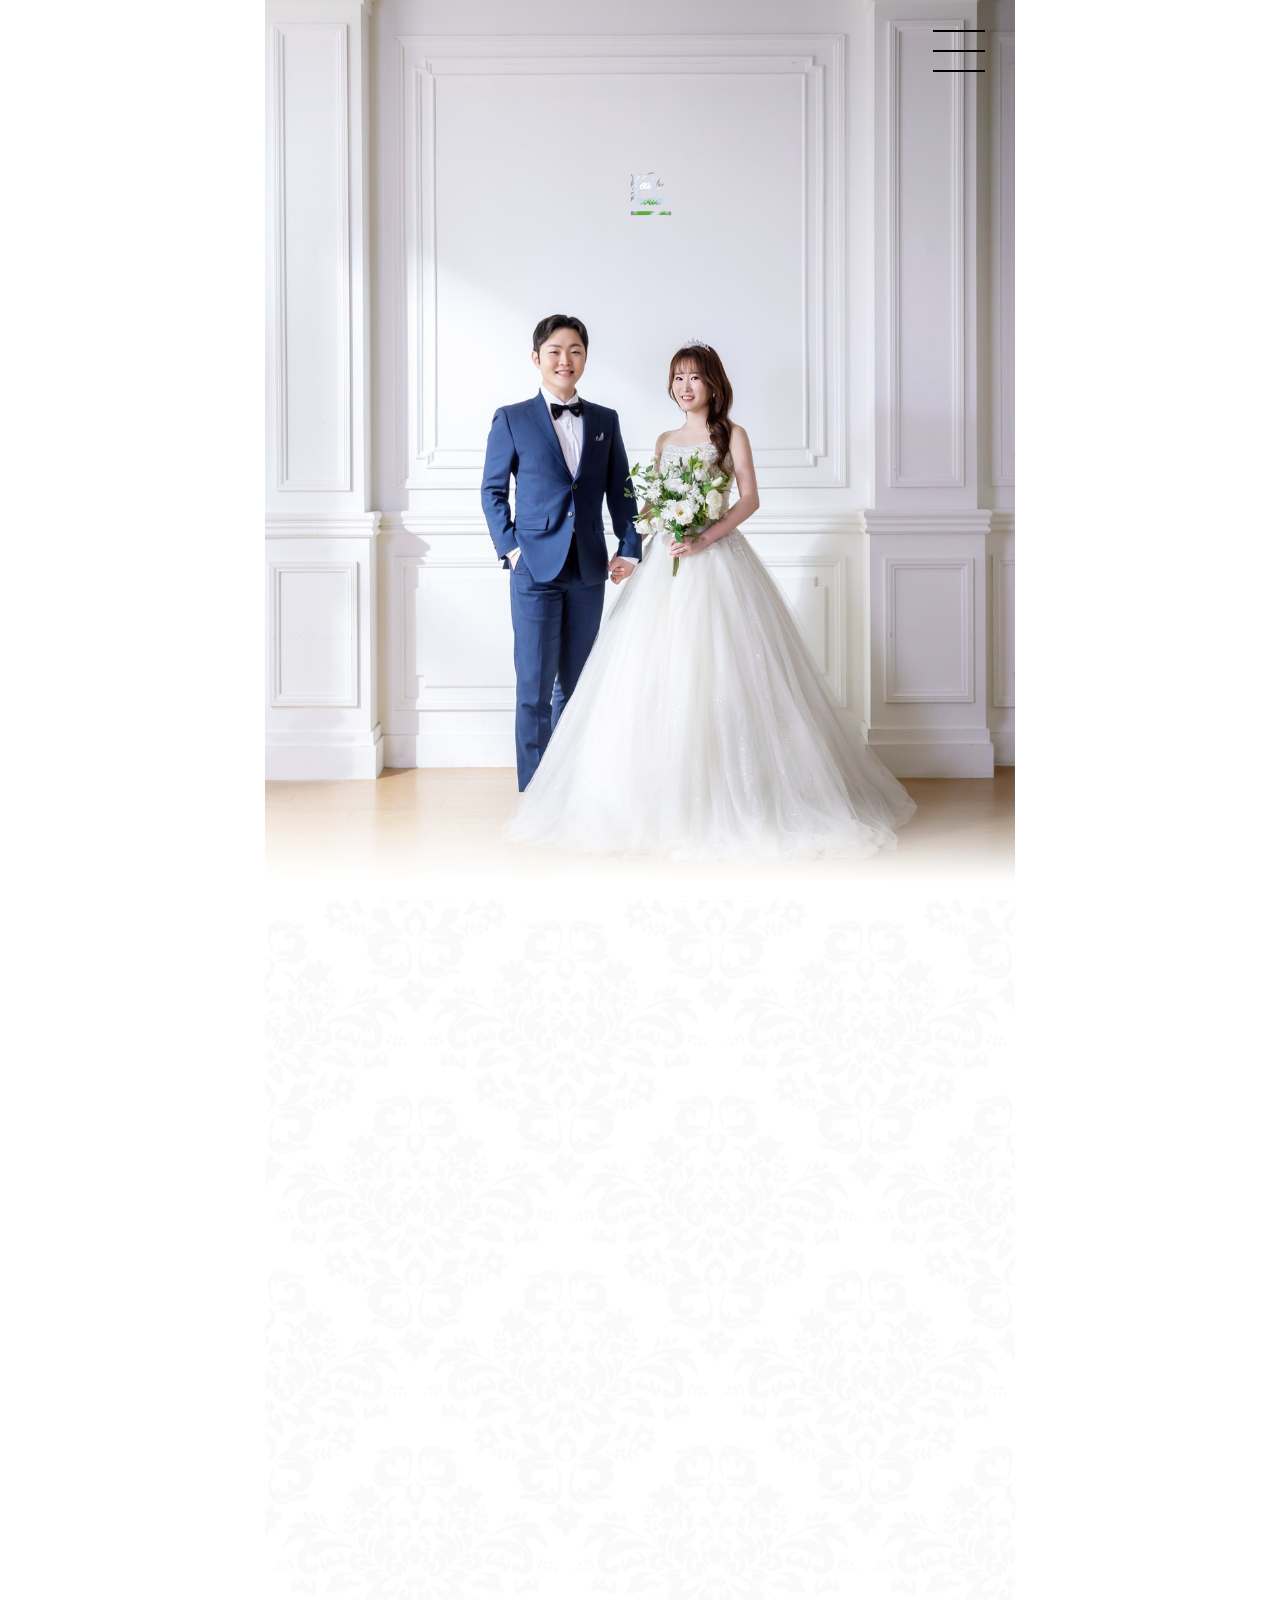
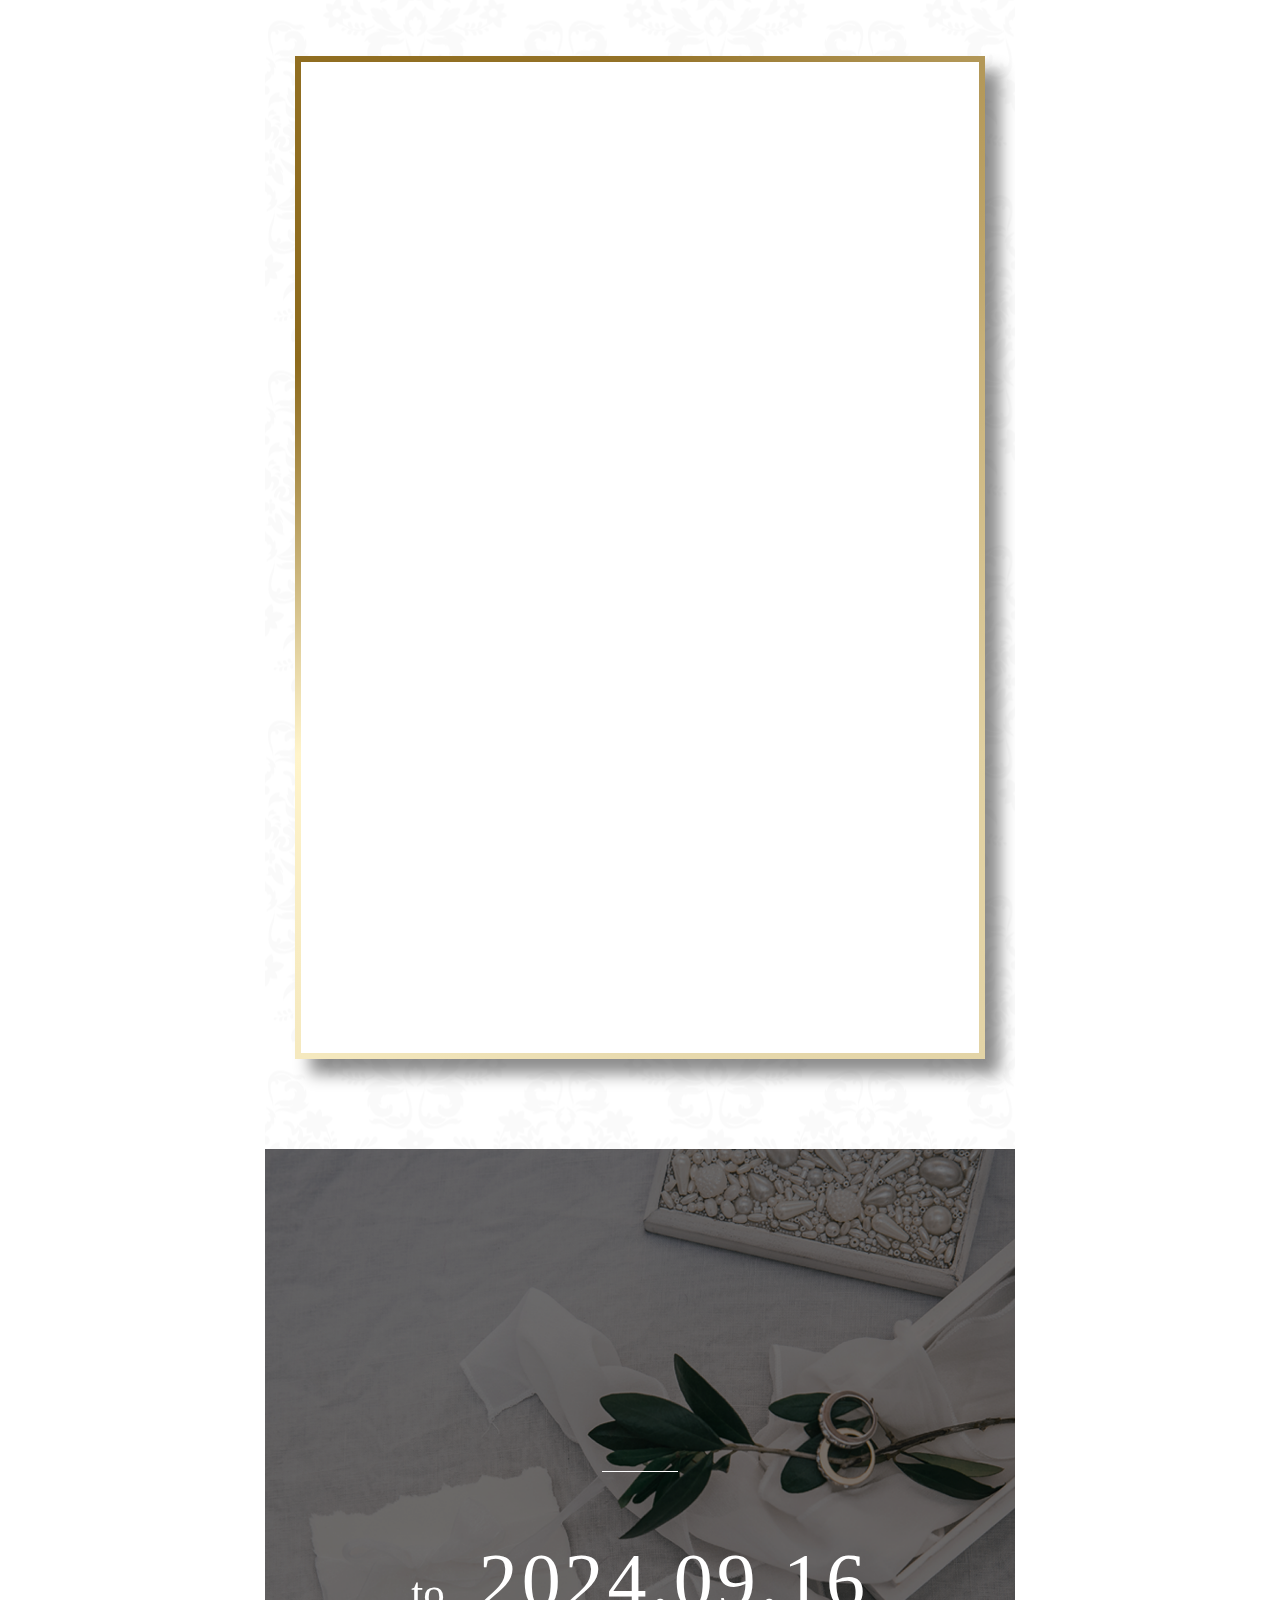
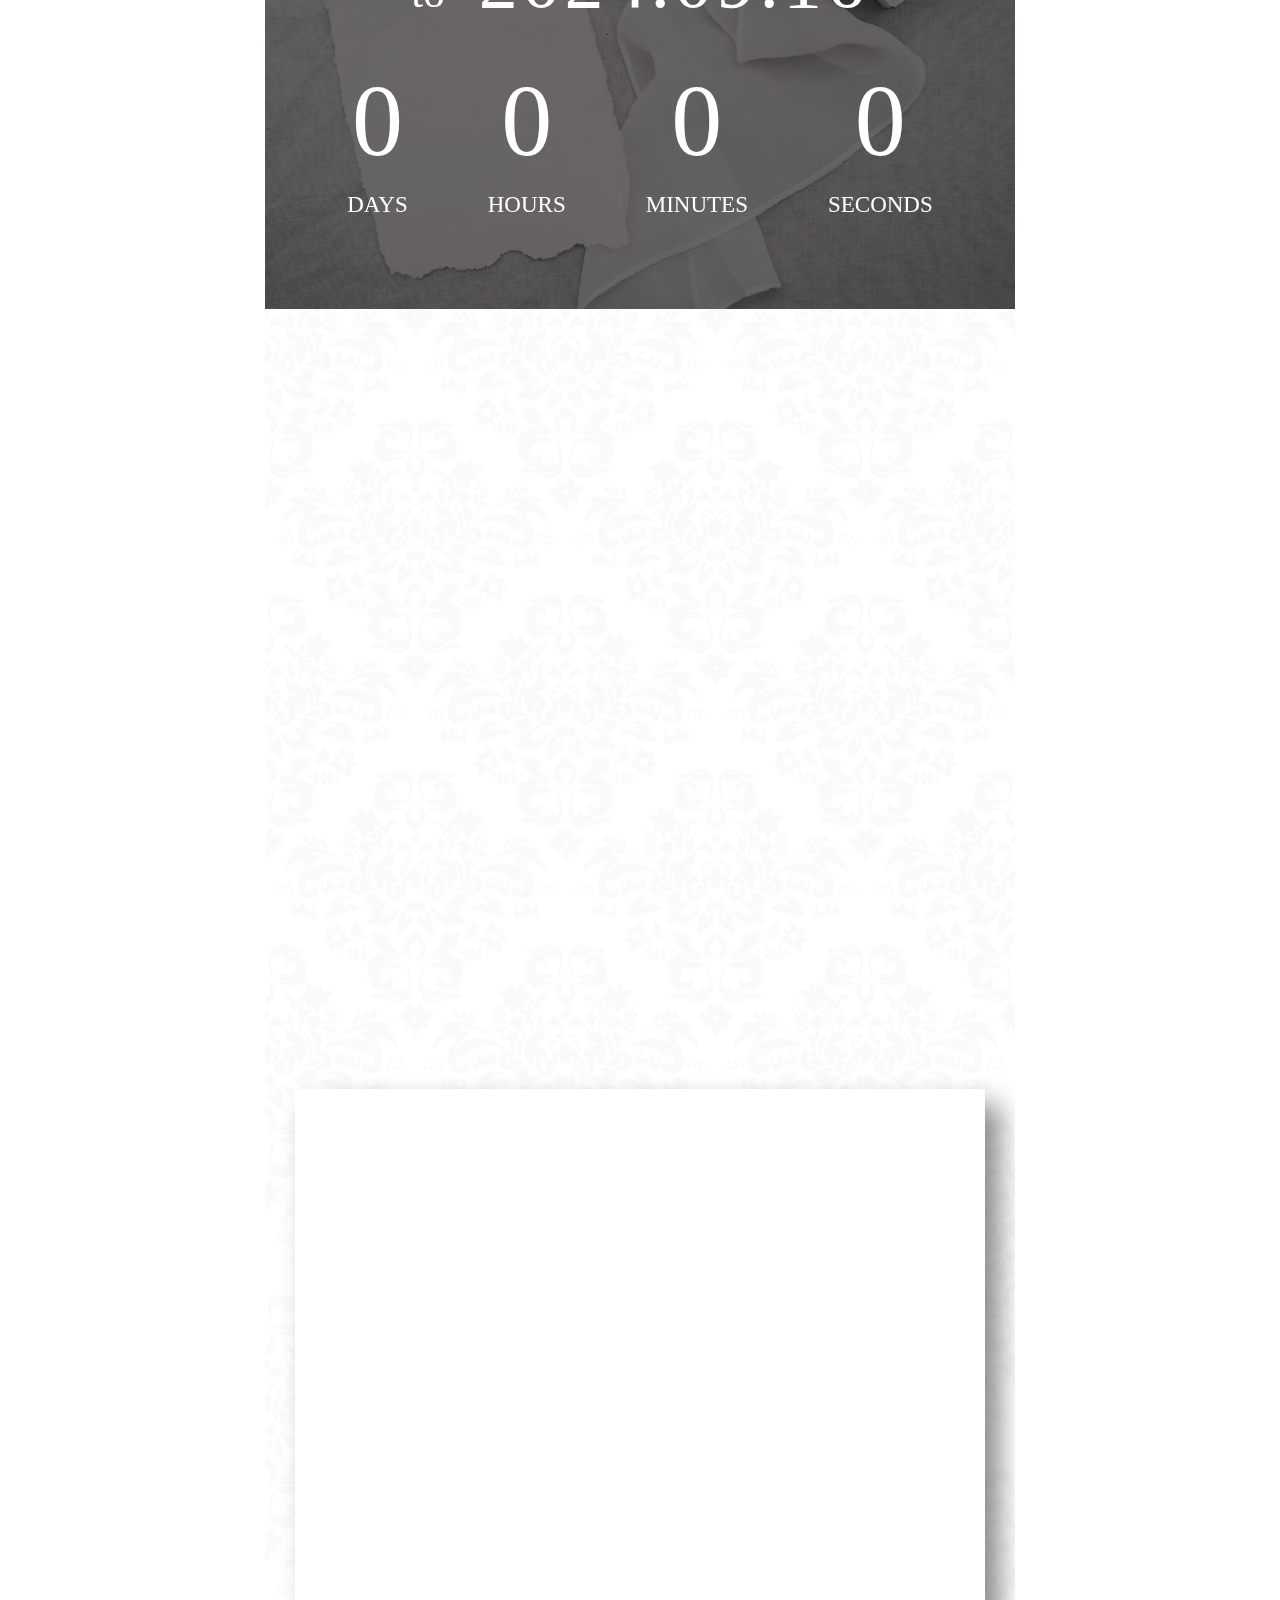
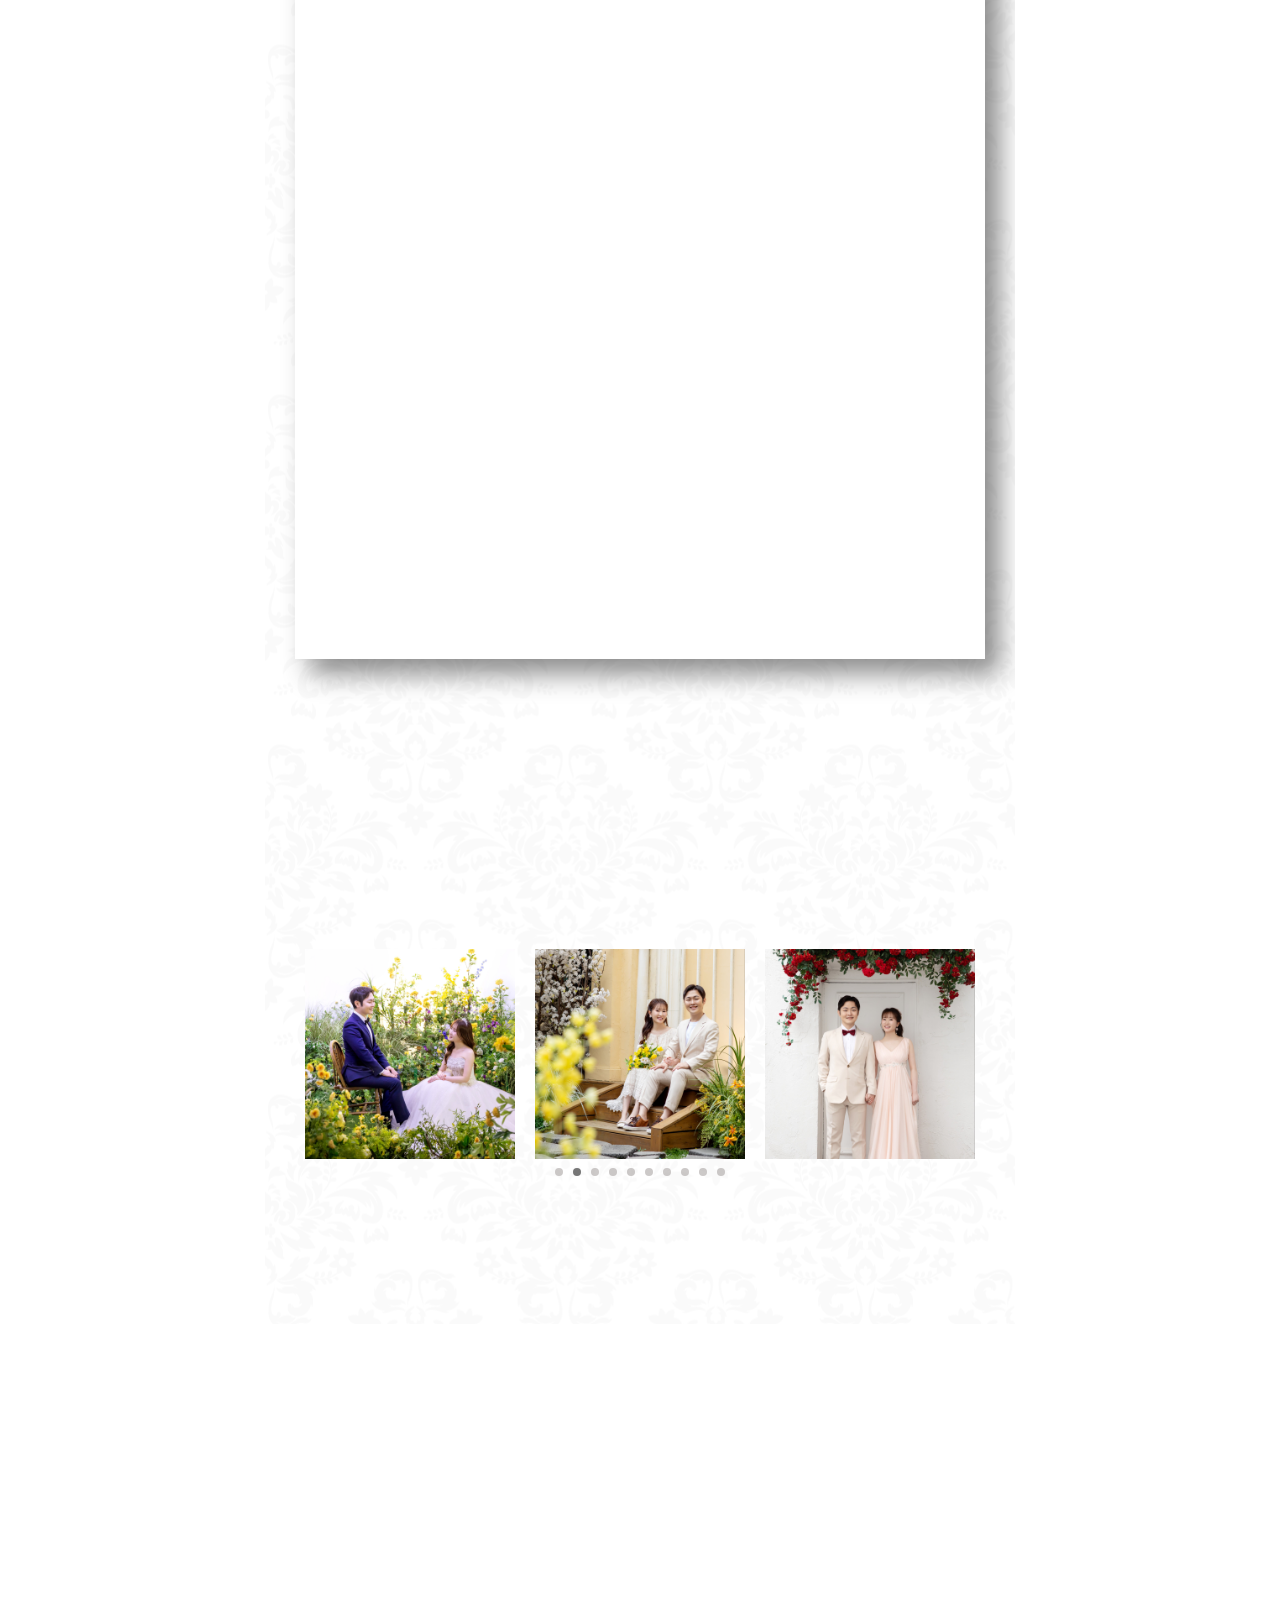
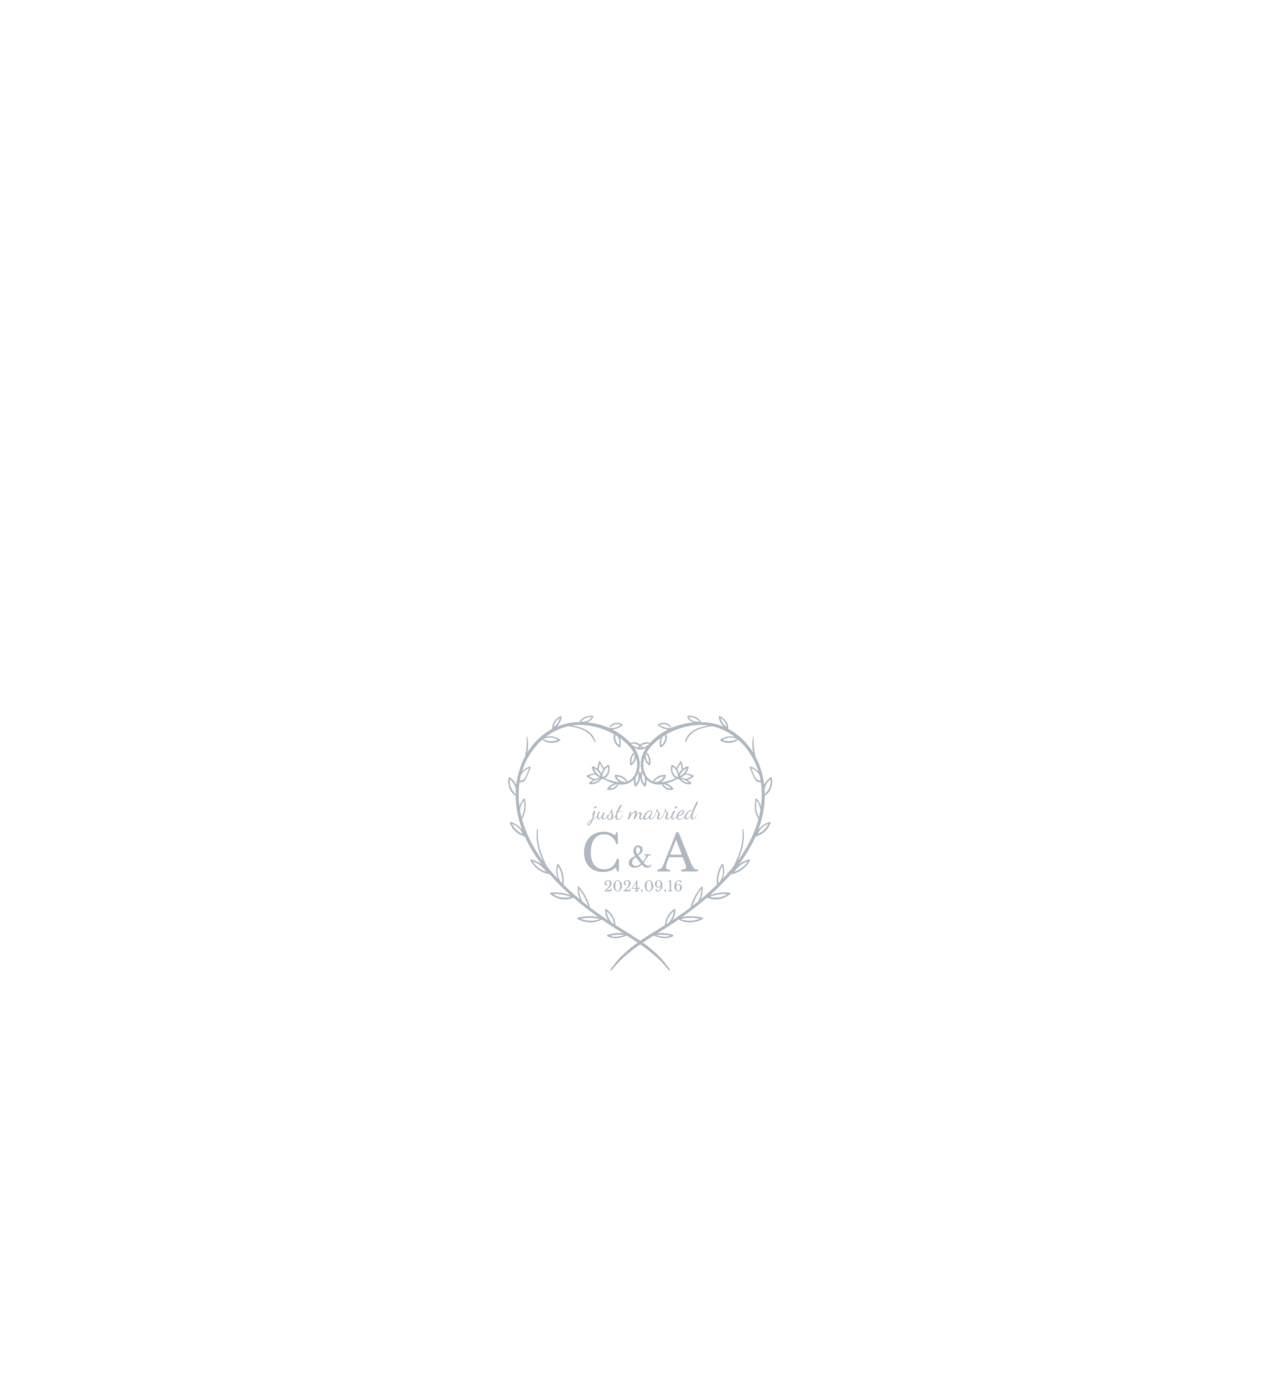
==== wedding-invi.jp/invitation/361748/e71d2806a16.html @ b59c4676 "한국어 변경" ====
<!DOCTYPE html>
<html lang="ja">

<!-- Mirrored from wedding-invi.jp/invitation/361748/e71d2806a16 by HTTrack Website Copier/3.x [XR&CO'2014], Tue, 09 Jul 2024 06:47:13 GMT -->
<!-- Added by HTTrack -->
<meta http-equiv="content-type" content="text/html;charset=utf-8" /><!-- /Added by HTTrack -->

<head>
  <meta name="robots" content="noindex">
  <meta charset="utf-8">
  <meta name="description" content="">
  <meta property="og:image" content="../../web_assets/images/og-image-line.jpg" />
  <meta property="og:title" content="INVITATION" />
  <meta property="og:description" content="　" />
  <meta name="viewport" content="width=device-width, maximum-scale=2, user-scalable=yes" />
  <title> Chanil & Ayumi의 Wedding초대장
  </title>

  <link
    href="https://fonts.googleapis.com/css?family=Great+Vibes|Mrs+Saint+Delafield|Noto+Serif+JP:400,700|Poppins:400,600,700|Source+Serif+Pro|Sree+Krushnadevaraya&amp;display=swap"
    rel="stylesheet">
  <link rel="preconnect" href="https://fonts.gstatic.com/">
  <link href="https://fonts.googleapis.com/css2?family=Alex+Brush&amp;display=swap" rel="stylesheet">
  <link href="https://fonts.googleapis.com/css2?family=Noto+Serif+JP&amp;display=swap" rel="stylesheet">
  <link href="https://fonts.googleapis.com/css?family=Pinyon+Script" rel="stylesheet">

  <link rel="stylesheet" href="../../web_assets/invitation_stylee845.css?v20240628">
  <link rel="stylesheet" href="../../upload_data/action_design/js/appe845.css?v20240628">
  <link rel="stylesheet" href="../../upload_data/action_design/css/common-actione845.css?v20240628">
  <link rel="stylesheet" href="../../upload_data/action_design/css/action23/stylee845.css?v20240628">
  <link rel="stylesheet" href="../../css/slick.css">
  <link rel="stylesheet" href="../../css/slick-theme.css">
  <script charset="UTF-8" src="../../web_assets/js/jquery-3.7.1.minc23c.js?v20240628.js"
    type="text/javascript"></script>
  <script charset="UTF-8" src="../../js/jquery.cookiec23c.js?v20240628.js" type="text/javascript"></script>
  <script charset="UTF-8" src="../../js/invitationc23c.js?v20240628.js" type="text/javascript"></script>
  <script charset="UTF-8" src="../../js/frontc23c.js?v20240628.js" type="text/javascript"></script>
  <script charset="UTF-8" src="../../js/slickc23c.js?v20240628.js" type="text/javascript"></script>
  <script charset="UTF-8" src="../../js/account_copy.js" type="text/javascript"></script>
  <link rel='manifest' id='l_manifest' />
  <script charset="UTF-8" src="../../web_assets/js/manifestc23c.js?v20240628.js" type="text/javascript"></script>
  <script>setManifestURL('https://wedding-invi.jp/', 'e71d2806a16.html');</script>
  <style>
    input[type=text],
    input[type=tel],
    input[type=email],
    textarea {
      font-size: 16px !important;
    }

    #l_family_member_form select {
      font-size: 16px !important;
      padding: 8px 0px;
    }

    #l_family_member_form input[type=text] {
      width: 65%;
    }
  </style>
  <script>
    (function (d) {
      var config = {
        kitId: 'ewg1wlc',
        scriptTimeout: 3000,
        async: true
      },
        h = d.documentElement, t = setTimeout(function () {
          h.className = h.className.replace(/\bwf-loading\b/g, "") + " wf-inactive";
        }, config.scriptTimeout), tk = d.createElement("script"), f = false, s = d.getElementsByTagName("script")[0], a;
      h.className += " wf-loading";
      tk.src = 'https://use.typekit.net/' + config.kitId + '.js';
      tk.async = true;
      tk.onload = tk.onreadystatechange = function () {
        a = this.readyState;
        if (f || a && a != "complete" && a != "loaded") return;
        f = true;
        clearTimeout(t);
        try {
          Typekit.load(config)
        } catch (e) {
        }
      };
      s.parentNode.insertBefore(tk, s)
    })(document);
  </script>
  <script src="../../upload_data/action_design/js/app.js" defer></script>


</head>

<body>
  <div class="ssp-Page js-page">
    <header class="ssh-Header">
      <div class="ssh-Container">
        <div class="ssh-Action">
          <a class="ssh-Action_Menu ssh-Hamburger js-menu-trigger" aria-label="menu" aria-controls="Header_Navigation"
            href="javascript:void(0);">
            <span class="ssh-Hamburger_BarWrapper">
              <span class="ssh-Hamburger_Bar"></span>
            </span>
          </a>
        </div>
        <div class="ssh-Primary js-menu-body" id="Header_Navigation" data-menu-direction="down">
          <div class="ssh-Primary_Container">
            <nav class="ssh-Navigation">
              <ul class="ssh-Navigation_Items">
                <li class="ssh-Navigation_Item"><a href="#host">Host</a></li>
                <li class="ssh-Navigation_Item"><a href="#countdown">CountDown</a></li>
                <li class="ssh-Navigation_Item"><a href="#information">Information</a></li>
                <li class="ssh-Navigation_Item"><a href="#message">Message</a></li>
                <li class="ssh-Navigation_Item"><a href="#poa">Presence or Absence</a></li>
              </UL>
            </nav>
          </div>
        </div>
      </div>
    </header>

    <div class="ssc-Content">


      <main>
        <div class="doc-Main">
          <div class="tm-Hero" data-aos="orignal">
            <div class="tm-Hero_Sliders js-slider1 swiper-container">
              <div class="swiper-wrapper">
                <div class='tm-Hero_Slider swiper-slide'><img class='tm-Hero_SliderImage'
                    src='../../upload_data/welcome_board_image_nfs/361748/smartphone_10bd18.jpg?t=1718190536'></div>
                <div class='tm-Hero_Slider swiper-slide'><img class='tm-Hero_SliderImage'
                    src='../../upload_data/welcome_board_image_nfs/361748/smartphone_11bd18.jpg?t=1718190536'></div>
                <div class='tm-Hero_Slider swiper-slide'><img class='tm-Hero_SliderImage'
                    src='../../upload_data/welcome_board_image_nfs/361748/smartphone_127e2c.jpg?t=1718196850'></div>
              </div>
            </div>
            <div class="tm-Hero_TextWrapper">
              <div class="tm-Hero_Text" data-aos="original" style='left: 51.5%; top: 21.7%;' logoleft='51.5'
                logotop='21.7'>
                <h1 class="tm-Hero_TextBase">
                  <h1 class="tm-Hero_TextBase">
                    <img src="https://wedding-invi.jp/upload_data/action_design/img/action23/3_new_pt2_c.svg"
                      alt="WEDDING INVITATION">
                  </h1>
                </h1>
                <div class="tm-Hero_TextImages">
                  <svg version="1.1" class="tm-Hero_SVG svg_3 js-vivus1" data-duration="80"
                    xmlns="http://www.w3.org/2000/svg" xmlns:xlink="http://www.w3.org/1999/xlink" x="0px" y="0px"
                    viewBox="0 0 548.37 356.44" width="100%" height="100%" xml:space="preserve">
                    <image xlink:href="https://wedding-invi.jp/upload_data/action_design/img/action23/hero-text_0.svg"
                      width="100%" height="100%" mask="url(#clipmask1-1)"></image>
                    <mask id="clipmask1-1" maskUnits="objectBoundingBox">
                      <g id="a1">
                        <path data-delay="60" class="st1" d="M48.47,234.97c1.54-2.64,1.3-10.86-3.1-8.88c-4.4,1.98-8.14,6.82-2.64,15.4c5.5,8.58,17.6,11.44,31.9,9.02
		s38.94-18.92,43.79-28.38s24.42-40.93,28.82-47.09s21.78-24.2,33-28.6c11.22-4.4,17.6-7.7,14.08-5.06c-3.52,2.64-11,5.72-33.88,11
		s-41.59,11.22-45.99,24.2c-4.4,12.98-3.08,26.18,18.48,28.82c0,0,22.44,3.3,31.02-22" />
                        <path class="st1" data-duration="200" d="M160.23,223.23c0,0,16.5-23.76,19.36-18.26c2.86,5.5,3.52,6.6,1.1,11.44c-2.42,4.84-16.94,27.94-20.02,30.58
		c0,0,2.86-0.44,6.6-4.62c3.74-4.18,24.64-35.86,34.1-36.74s8.14,8.58,5.72,12.76s-14.96,17.38-14.3,23.76
		c0.66,6.38,2.2,9.68,9.68,5.94c7.48-3.74,27.06-29.48,33-38.28c0,0-0.22-3.08,1.76-3.3s3.96,0.22,1.32,4.62
		s-14.96,21.78-17.16,25.96c-2.2,4.18-3.74,16.72,10.34,10.56c14.08-6.16,20.24-25.74,24.42-31.46c4.18-5.72,7.37-12.43,1.1-8.36
		c-6.27,4.07-8.36,10.12-9.02,15.18c-0.66,5.06-1.98,11.88,3.08,12.1c5.06,0.22,9.02-0.22,12.32-4.62
		c3.3-4.4,11.44-19.14,14.74-22.66c0,0,5.72-2.2,3.3,0.88c-2.42,3.08-19.58,26.18-19.8,31.68c-0.22,5.5-1.32,12.32,7.7,8.36
		c9.02-3.96,14.74-11.88,18.04-16.5s20.46-33,24.86-38.72s4.62-3.74,2.64-0.44c-1.98,3.3-26.18,38.72-27.72,44.67
		c-1.54,5.94-2.2,10.34,3.96,10.78c6.16,0.44,14.96-11,20.02-16.06c0,0,9.68-14.3,16.72-19.36c7.04-5.06,23.98-14.96,22.22-1.32
		c0,0,1.98-18.92-23.76,7.26c0,0-14.08,13.2-14.52,21.12c-0.44,7.92,3.69,11.07,9.68,8.36s16.28-15.84,24.2-24.64
		c7.92-8.8,9.68-16.94,12.32-16.72s-7.04,16.06-10.78,20.46c-3.74,4.4-12.76,19.36-4.84,20.68c7.92,1.32,16.72-7.26,19.8-11.88
		c3.08-4.62,22.22-36.52,25.3-40.71c3.08-4.18,5.28-9.68,4.84-5.06c-0.44,4.62-18.7,33-22.22,37.84c-3.52,4.84-8.09,16.58-4.4,18.92
		c3.69,2.35,10.12,3.74,25.74-18.48c0,0,13.2-20.24,16.5-22c3.3-1.76,3.96-1.98,1.1,2.2c-2.86,4.18-17.6,23.76-18.26,31.9
		c-0.66,8.14,3.08,9.9,7.04,7.92c3.96-1.98,16.28-12.54,19.58-16.72c3.3-4.18,4.62-13.86,20.24-23.32
		c15.62-9.46,22.66-0.88,17.6,8.14c0,0,7.04-23.76-20.02-3.52c0,0-17.16,12.1-16.5,26.4c0,0,0.22,11.22,11,8.8
		c0,0,17.6-10.56,22-23.32c4.4-12.76-3.08-4.62-4.18-1.54c-1.1,3.08-4.84,10.12,1.98,11.22c6.82,1.1,16.5-9.24,20.9-15.18
		s14.52-18.48,16.72-14.74c2.2,3.74,4.18,4.18,1.76,9.02c-2.42,4.84-18.04,30.8-22,32.78c0,0,2.2,2.2,9.46-7.04
		c7.26-9.24,24.2-34.76,31.68-34.98s10.56,3.3,8.36,8.58c-2.2,5.28-14.52,19.58-15.4,25.52c-0.88,5.94-0.44,11.88,7.26,9.68
		s22.88-22.66,24.42-26.18" />
                        <path class="st1" data-duration="10" d="M283.76,197.16c0,0,4.58-9.9,9.9-10.19" />
                        <path class="st1" data-duration="10" d="M413.44,196.71c0,0,3.84-8.86,9.31-9.9" />
                      </g>
                    </mask>
                  </svg>
                  <svg version="1.1" class="tm-Hero_SVG svg_3 js-vivus1" data-duration="80"
                    xmlns="http://www.w3.org/2000/svg" xmlns:xlink="http://www.w3.org/1999/xlink" x="0px" y="0px"
                    viewBox="0 0 548.37 356.44" width="100%" height="100%" xml:space="preserve">
                    <image xlink:href="https://wedding-invi.jp/upload_data/action_design/img/action23/hero-text_0.svg"
                      width="100%" height="100%" mask="url(#clipmask1-2)"></image>
                    <mask id="clipmask1-2" maskUnits="objectBoundingBox">
                      <g id="a2">
                        <path data-delay="60" class="st1"
                          d="M101.81,55.98c0,0-6.52,3.82-9.19-0.33c-2.67-4.15-0.3-10.37,8.6-10.08c8.89,0.3,11.86,5.93,11.56,11.86
		c-0.3,5.93-7.71,39.42-34.39,53.95c0,0-41.8,12.15-30.53-36.76c0,0,12.45-50.99,65.51-54.54c0,0,25.2,0.89,21.05,40.61
		c0,0-13.34,44.46-42.39,72.03c0,0,26.68-21.94,46.24-45.35c0,0,42.09-57.8,53.06-65.21c0,0-15.12,20.75-21.64,42.69
		c-6.52,21.94-24.31,60.17-36.76,69.66c0,0,34.98-28.75,51.87-52.47s45.06-53.06,68.77-63.44c0,0,21.34-13.04,42.69-11.56" />
                        <path class="st1" data-duration="200" d="M196.08,108.41c0,0,21.05-3.26,30.53-12.75c9.49-9.49-0.3-12.45-11.56-7.11
		c-11.26,5.34-33.2,22.23-19.86,40.02c0,0,6.82,6.22,26.09-10.67c0,0,11.86-24.6,26.09-28.75c0,0,18.08-10.67,13.64,5.34
		c0,0,4.45-18.97-22.82,3.85c0,0-25.49,32.01-8.3,31.42c0,0,6.82,0.59,26.97-25.2c0,0,32.01-48.02,34.98-54.84
		c0,0,0,3.85-6.82,16.01c-6.82,12.15-35.27,52.76-32.9,60.17c0,0,2.67,12.75,21.94-10.67c0,0,11.56-18.67,24.6-25.2
		c13.04-6.52,18.67-4.15,15.71,3.26c0,0,5.34-16.9-22.53,4.74c0,0-27.57,28.46-8.6,31.12c0,0,7.41,2.67,25.2-21.94
		c0,0,34.09-49.21,36.76-57.8c0,0,1.19,4.45-5.04,14.52s-23.71,37.35-27.57,43.87c-3.85,6.52-13.64,23.12-2.96,21.34
		c10.67-1.78,17.79-11.86,21.05-17.49S341.92,93,345.77,88.55c0,0,0.89,4.45-1.78,8.3c-2.67,3.85-16.01,19.56-15.71,26.38
		s3.26,9.19,10.08,5.04s30.04-38.58,35.27-40.91c5.24-2.33,10.97-2.96,8.6,6.52s-17.42,32.14-21.34,34.09
		c0,0,14.23-13.34,17.19-17.79c2.96-4.45,21.34-25.77,26.38-24.01c5.04,1.76,6.52,4.45,4.45,9.49
		c-2.08,5.04-13.04,15.71-14.23,22.53c-1.19,6.82-2.37,12.45,4.74,11.56c7.11-0.89,18.08-13.93,21.64-18.38s17.49-18.97,24.9-21.94
		s16.01-6.52,14.52,2.67c0,0,2.08-15.41-25.79,9.78c0,0-21.94,19.56-7.71,26.97c0,0,5.63,5.63,22.82-18.08
		c0,0,16.3-16.01,19.27-23.42c0,0-1.19,7.11-7.11,18.08s-9.19,5.34-13.93,17.19c-4.74,11.86-14.82,32.01-20.16,37.94
		c-5.34,5.93-21.34,29.35-37.35,19.86s33.2-39.42,48.61-44.17c0,0,30.53-10.37,41.8-32.9" />
                        <path class="st1" data-duration="10" d="M349.79,77.41c0,0,4.66-8.76,10.62-9.87" />
                      </g>
                    </mask>
                  </svg>
                  <svg version="1.1" class="tm-Hero_SVG svg_2 js-vivus1" data-duration="30"
                    xmlns="http://www.w3.org/2000/svg" xmlns:xlink="http://www.w3.org/1999/xlink" x="0px" y="0px"
                    viewBox="0 0 548.37 356.44" width="100%" height="100%" xml:space="preserve">
                    <image xlink:href="https://wedding-invi.jp/upload_data/action_design/img/action23/hero-text_0.svg"
                      width="100%" height="100%" mask="url(#clipmask1-3)"></image>
                    <mask id="clipmask1-3" maskUnits="objectBoundingBox">
                      <g id="a3">
                        <path data-delay="100" data-duration="150" class="st1"
                          d="M72.54,319.44c0,0,375.89-2.49,379.38,1" />
                      </g>
                    </mask>
                  </svg>
                </div>

              </div>
            </div>
          </div>

          <div class="introhost_bg">
            <section id="intro" class="tm-Intro tm-Section">
              <div class="tm-Container">
                <div class="tm-Intro_TextWrapper" data-aos="fade-up" data-aos-delay="100">
                  <p>
                    <b><span style="color: palevioletred">모시는 글</span></b><br /><br />각자 서로 다른 길을 걸어온 저희가 이제<br />부부의
                    연으로 한 길을 걸어가고자 합니다.<br />평생을 좋은 남편, 좋은 아내로 살겠습니다.<br /><br />결혼식은 일본 도쿄에서 치러질 예정입니다.<br />비록 먼 곳이지만,
                    마음으로 축하해 주신다면<br />더 없는 기쁨이 될 것입니다.<br /><br />많은 축복 부탁드립니다.<br />
                    <br />박성동 ・ 강미경 <span style="color: gray">의 아들</span> 박찬일
                    <br />요시자와 히로시 ・ 히로미 <span style="color: gray">의 딸</span> 아유미
                  </p>
                </div>
              </div>
            </section>

            <section id="host" class="tm-Host tm-Section">
              <div class="tm-Container">
                <div class="tm-Host_Container">

                  <div class="tm-Heading ttl_top" data-aos="fade" data-aos-duration="1500">
                    <h2 class="tm-Heading_Title">
                      <img src="../../upload_data/action_design/img/action23/ttl_host.png" alt="HOST">
                    </h2>
                    <p class="tm-Heading_Text">Thank you for always supporting us...</p>
                  </div>


                  <div class="tm-Host_Items">
                    <div class="tm-Host_Item tm-HostUnit">
                      <div class="tm-Host_Item_top">
                        <div class="tm-HostUnit_ImageWrapper" data-aos-delay="200" data-aos="fade-up"
                          style="background: #fff url(../../upload_data/welcome_board_image_nfs/361748/smartphone_20e13f.jpg?t=1718199327) center center no-repeat;background-size: cover;">
                        </div>
                        <div class="tm-HostUnit_TextWrapper" data-aos-delay="400" data-aos="fade-up">
                          <div class="tm-HostUnit_Heading">
                            <div class="host_ttl">
                              <img src="../../upload_data/action_design/img/action23/ttl_01.png">
                            </div>
                            <span class="tm-HostUnit_Name">박찬일</span>
                          </div>
                        </div>
                      </div>
                    </div>

                    <div class="tm-Host_Item tm-HostUnit">
                      <div class="tm-Host_Item_top bride">
                        <div class="tm-HostUnit_ImageWrapper" data-aos-delay="200" data-aos="fade-up"
                          style="background: #fff url(../../upload_data/welcome_board_image_nfs/361748/smartphone_21d43f.jpg?t=1718198807) center center no-repeat;background-size: cover;">
                        </div>
                        <div class="tm-HostUnit_TextWrapper" data-aos-delay="400" data-aos="fade-up">
                          <div class="tm-HostUnit_Heading">
                            <div class="host_ttl ttl_02">
                              <img src="../../upload_data/action_design/img/action23/ttl_02.png">
                            </div>
                            <span class="tm-HostUnit_Name">요시자와 아유미</span>
                          </div>
                        </div>
                      </div>
                    </div>
                  </div>
                </div>
              </div>
            </section>
          </div>

          <section id="countdown" class="tm-CountDown tm-Section" data-aos="original">
            <div class="tm-Heading ttl_top" data-aos="fade" data-aos-duration="1500">
              <div class="countdown_ttl title_bars">
                <img src="../../upload_data/action_design/img/action23/ttl_03.png">
              </div>
              <p class="tm-Heading_Text">Look forward to the day...</p>
            </div>
            <div class="tm-Container">
              <div class="tm-CountDown_Goal">
                <span class="tm-CountDown_GoalTo">to</span><span id="js-countdown-date"
                  data-countdown-date="2024/09/16 11:40:00" class="tm-CountDown_GoalDate">2024.09.16</span>
              </div>
              <div class="tm-CountDown_Limit">
                <div class="tm-CountDown_LimitItem">
                  <span id="js-countdown-days" class="tm-CountDown_LimitNumber">0</span><span
                    class="tm-CountDown_LimitUnit">DAYS</span>
                </div>
                <div class="tm-CountDown_LimitItem">
                  <span id="js-countdown-hours" class="tm-CountDown_LimitNumber">0</span><span
                    class="tm-CountDown_LimitUnit">HOURS</span>
                </div>
                <div class="tm-CountDown_LimitItem">
                  <span id="js-countdown-minutes" class="tm-CountDown_LimitNumber">0</span><span
                    class="tm-CountDown_LimitUnit">MINUTES</span>
                </div>
                <div class="tm-CountDown_LimitItem">
                  <span id="js-countdown-seconds" class="tm-CountDown_LimitNumber">0</span><span
                    class="tm-CountDown_LimitUnit">SECONDS</span>
                </div>
              </div>
            </div>
          </section>

          <div class="tm-InformationMessage">
            <section id="information" class="tm-Information tm-Section">
              <div class="tm-Heading ttl_top" data-aos="fade" data-aos-duration="1500">
                <div class="information_ttl">
                  <img src="../../upload_data/action_design/img/action23/ttl_04.png">
                </div>
                <p class="tm-Heading_Text">Details of our special day</p>
              </div>
              <div class="tm-Information_Container tm-Container">
                <div class="tm-Heading2" data-aos="fade-up" data-aos-delay="400">
                  <h3 class="tm-Heading2_Title">
                    <span class="tm-Heading2_TitleTextEN">Wedding Ceremony</span>
                  </h3>
                </div>

                <div class="tm-Information_EventDay" data-aos="fade-up" data-aos-delay="600">
                  <span class="tm-Information_Date">2024.09.16</span><span class="tm-Information_Day">Mon</span>
                </div>
                <div class="information_details_box" data-aos="fade-up" data-aos-delay="800">
                  <p class="tm-Information_Detail">

                    <span class="ttl">결혼식/ 11:40</span>
                    <span class="time">
                      접수/ 11:10

                    </span>
                    <span class="ttl">피로연/ 12:40</span>
                    <span class="time">

                      행사의 종료/ 15:10
                    </span>


                  </p>
                </div>
                <div class="information_map_box">

                  <div class="tm-Heading2" data-aos="fade-up" data-aos-delay="900">
                    <h3 class="tm-Heading2_Title">
                      <span class="tm-Heading2_TitleTextEN">Access</span>
                    </h3>
                  </div>
                  <div class="tm-Information_Map" data-aos="fade-up" data-aos-delay="900">
                    <iframe
                      src="https://www.google.com/maps/embed/v1/place?key=AIzaSyBW0UchaLt4mp7vqEJoM0locYtnaBHJFcA&amp;q=%E6%9D%B1%E4%BA%AC%E9%83%BD%E6%B8%AF%E5%8C%BA%E5%8C%97%E9%9D%92%E5%B1%B13-5-30+%E3%82%A2%E3%83%8B%E3%83%B4%E3%82%A7%E3%83%AB%E3%82%BB%E3%83%AB%E8%A1%A8%E5%8F%82%E9%81%93"
                      width="600" height="450" frameborder="0" style="border:0;" allowfullscreen=""></iframe>
                  </div>
                  <div class="tm-Information_Place" data-aos="fade-up">
                    <p>
                      회장/ Anniversaire Omotesando<br>
                      도쿄도 미나토구 기타아오야마 3-5-30 <br>
                      전화/ 03-5410-8988<br>
                      <a href="https://www.anniversaire.co.jp/wedding/omotesando/"
                        target="_blank">https://www.anniversaire.co.jp/wedding/omotesando/</a>
                    </p>
                  </div>


                </div>
              </div>
            </section>

            <section id="message" class="tm-Message tm-Section">
              <div class="tm-Heading ttl_top" data-aos="fade" data-aos-duration="1500">
                <div class="message_ttl">
                  <img src="../../upload_data/action_design/img/action23/ttl_07.png">
                </div>
                <!-- <p class="tm-Heading_Text">TO OUR ESTEEMED FRIENDS</p> -->
              </div>
              <div class="tm-Container">
                <!-- <div class="message_textbox">
                  <div class="tm-Message_TextWrapper" data-aos="fade" data-aos-delay="100" style="text-align: center;">
                    <p>
                      なお　挙式にもご列席賜りたく<br />当日は午前11時20分までにお越しください<br />皆様にお会いできるのを<br />心より楽しみにしております
                    </p>

                  </div>
                </div>
                <div style="height: 100px">

                </div> -->

                <div class="tm-Message-gallery">
                  <ul class="tm-Message-gallery__list gallery-slick">
                    <li class='tm-Message-gallery__list-item'><img
                        src='../../upload_data/welcome_board_image_nfs/361748/smartphone_408247.jpg?t=1718192881'
                        alt=''></li>
                    <li class='tm-Message-gallery__list-item'><img
                        src='../../upload_data/welcome_board_image_nfs/361748/smartphone_418247.jpg?t=1718192881'
                        alt=''></li>
                    <li class='tm-Message-gallery__list-item'><img
                        src='../../upload_data/welcome_board_image_nfs/361748/smartphone_428247.jpg?t=1718192881'
                        alt=''></li>
                    <li class='tm-Message-gallery__list-item'><img
                        src='../../upload_data/welcome_board_image_nfs/361748/smartphone_433afc.jpg?t=1718193018'
                        alt=''></li>
                    <li class='tm-Message-gallery__list-item'><img
                        src='../../upload_data/welcome_board_image_nfs/361748/smartphone_443334.jpg?t=1718192882'
                        alt=''></li>
                    <li class='tm-Message-gallery__list-item'><img
                        src='../../upload_data/welcome_board_image_nfs/361748/smartphone_453334.jpg?t=1718192882'
                        alt=''></li>
                    <li class='tm-Message-gallery__list-item'><img
                        src='../../upload_data/welcome_board_image_nfs/361748/smartphone_463334.jpg?t=1718192882'
                        alt=''></li>
                    <li class='tm-Message-gallery__list-item'><img
                        src='../../upload_data/welcome_board_image_nfs/361748/smartphone_47ca0e.jpg?t=1718196926'
                        alt=''></li>
                    <li class='tm-Message-gallery__list-item'><img
                        src='../../upload_data/welcome_board_image_nfs/361748/smartphone_4848e4.jpg?t=1718192883'
                        alt=''></li>
                    <li class='tm-Message-gallery__list-item'><img
                        src='../../upload_data/welcome_board_image_nfs/361748/smartphone_4948e4.jpg?t=1718192883'
                        alt=''></li>
                  </ul>
                </div>

              </div>
            </section>

          </div>

          <br>


          <section id="poa" class="tm-POA tm-Section js-parallax-wrapper">
            <div class="tm-Heading ttl_top" data-aos="fade" data-aos-duration="1500">
              <div class="poa_ttl">
                <img src="../../upload_data/action_design/img/action23/ttl_06.png">
              </div>
            </div>
            <!--             
            <div class="tm-Heading2">

              <div class="new-action-design-tm-Heading3">
                お手数ですが　下記お日にち迄に<br>
                出欠情報のご連絡をお願い申し上げます<br>
                <div class="medium-font-size">2024年08月11日 （日）</div>
                期⽇までのご連絡が難しい場合には<br>ご一報いただけますと幸いです
              </div>
              <div class="tm-Heading2_Title">ゲスト様入力項目<br><span class="eng">Guest Entry Form</span></div>
            </div> -->

            <style>
              .eng {
                font-size: 16px;
                padding-left: 4px;
              }

              @media (min-width: 320px) {
                .eng {
                  font-size: 2.73333vw;
                }
              }

              @media (min-width: 900px),
              print {
                .eng {
                  font-size: 18px;
                }

                .eng-space {
                  content: ' ';
                  margin-left: auto;
                }
              }
            </style>


            <div class="tm-Container">

              <!-- 축의금 계좌번호-->


              <!-- 계좌 -->
              <div class="tm-POA_Form form-Main" data-aos="fade-up" data-aos-delay="300">
                <p>
                  축하의 마음을 담아 축의금을 전달해보세요
                </p>
                <form accept-charset="UTF-8" action="https://wedding-invi.jp/invitation/361748/e71d2806a16/confirm"
                  class="c_invitation_guest_form" id="new_guest" method="post" name="party_info_form">
                  <div style="margin:0;padding:0;display:inline"><input name="utf8" type="hidden"
                      value="&#x2713;" /><input name="authenticity_token" type="hidden"
                      value="pyQvgOK+CNGOpGf9zSla8HDuMCrfxj44BPBKOzHnH2U=" /></div>
                  <input id="guest_id" name="guest[id]" type="hidden" />
                  <input id="guest_party_info_id" name="guest[party_info_id]" type="hidden" value="361748" />
                  <input id="guest_take_flag" name="guest[take_flag]" type="hidden" value="0" />

                  <input id="guest_id" name="guest_id" type="hidden" />
                  <input id="party_info_id" name="party_info_id" type="hidden" value="361748" />
                  <input id="user_party_info_id" name="user_party_info_id" type="hidden" />
                  <input id="user_id" name="user_id" type="hidden" />
                  <input id="auth_key" name="auth_key" type="hidden" value="e71d2806a16" />
                  <input id="guest_auth_key" name="guest_auth_key" type="hidden" value="e71d2806a16" />

                  <input id="tmp_guest_id" name="tmp_guest_id" type="hidden" value="7748c67f768106efad8f3f408b910b12" />

                  <div class="form-Main_Groups">
                    <div class="form-Main_Group ">

                      <div class="form-Main_Key">신랑</div>
                      <div class="form-Main_Value">
                        <p>신한 (예금주 : 박찬일)</p>
                        <input type="tel" class="input input-middle" style="background-color: antiquewhite;"
                          name="guest[tel]" value="110-475-45727" readonly>
                        <span id="copybtn1" class="account_copy">복사</span>
                      </div>

                      <div class="form-Main_Key">신랑 아버지</div>
                      <div class="form-Main_Value">
                        <p>농협 (예금주 : 박성동)</p>
                        <input type="tel" class="input input-middle" style="background-color: antiquewhite;"
                          name="guest[tel]" value="003-12-034834" readonly>
                        <span id="copybtn2" class="account_copy">복사</span>
                      </div>

                      <div class="form-Main_Key">신랑 어머니</div>
                      <div class="form-Main_Value">
                        <p>농협 (예금주 : 강미경)</p>
                        <input type="tel" class="input input-middle" style="background-color: antiquewhite;"
                          name="guest[tel]" value="199-02-146408" readonly>
                        <span id="copybtn3" class="account_copy">복사</span>
                      </div>

                      <input type="hidden" name="copy_board_1" id="copy_board_1" value="110-475-45727">
                      <input type="hidden" name="copy_board_2" id="copy_board_2" value="003-12-034834">
                      <input type="hidden" name="copy_board_3" id="copy_board_3" value="199-02-146408">
                      <input type="hidden" name="copy_board_4" id="copy_board_4" value="">
                      <input type="hidden" name="copy_board_5" id="copy_board_5" value="">
                      <input type="hidden" name="copy_board_6" id="copy_board_6" value="">

                      <script>
                        function copyToClipboard(val) {
                          var t = document.createElement("textarea");
                          document.body.appendChild(t);
                          t.value = val;
                          t.select();
                          document.execCommand('copy');
                          document.body.removeChild(t);
                        }

                        $('#copybtn1').click(function () {

                          var account = $('#copy_board_1').val();
                          if (!account) {
                            alert('계좌번호를 이용하지 않습니다.');
                          } else {
                            copyToClipboard(account);
                            alert('계좌번호를 복사하였습니다');
                          }

                        });

                        $('#copybtn2').click(function () {
                          var account = $('#copy_board_2').val();
                          if (!account) {
                            alert('계좌번호를 이용하지 않습니다.');
                          } else {
                            copyToClipboard(account);
                            alert('계좌번호를 복사하였습니다');
                          }
                        });

                        $('#copybtn3').click(function () {
                          var account = $('#copy_board_3').val();
                          if (!account) {
                            alert('계좌번호를 이용하지 않습니다.');
                          } else {
                            copyToClipboard(account);
                            alert('계좌번호를 복사하였습니다');
                          }
                        });

                        $('#copybtn4').click(function () {
                          var account = $('#copy_board_4').val();
                          if (!account) {
                            alert('계좌번호를 이용하지 않습니다.');
                          } else {
                            copyToClipboard(account);
                            alert('계좌번호를 복사하였습니다');
                          }
                        });

                        $('#copybtn5').click(function () {
                          var account = $('#copy_board_5').val();
                          if (!account) {
                            alert('계좌번호를 이용하지 않습니다.');
                          } else {
                            copyToClipboard(account);
                            alert('계좌번호를 복사하였습니다');
                          }
                        });

                        $('#copybtn6').click(function () {
                          var account = $('#copy_board_6').val();
                          if (!account) {
                            alert('계좌번호를 이용하지 않습니다.');
                          } else {
                            copyToClipboard(account);
                            alert('계좌번호를 복사하였습니다');
                          }
                        });

                      </script>

                    </div>
                    <div class="form-Main_Group form-Main_Group-required">
                    </div>
                  </div>
                </form>
              </div>
              <!--// 축의금 계좌번호-->

              <div class="tm-POA_Foot">
                <!-- ▼START SVG部分 ./template/action3/foot.html --->

                <img src='../../upload_data/welcome_board_image_nfs/361748/smartphone_80_0c52a.png?t=1718163353'
                  style='max-width:45%;' />
                <div class="tm-POA_FootImages">
                  <svg version="1.1" class="tm-POA_FootSVG js-vivus1" xmlns="http://www.w3.org/2000/svg"
                    xmlns:xlink="http://www.w3.org/1999/xlink" x="0px" y="0px" viewBox="0 0 548.37 281.44"
                    xml:space="preserve">
                    <image xlink:href="https://wedding-invi.jp/upload_data/action_design/img/action23/footer_base.svg"
                      width="100%" height="100%" mask="url(#clipmask2)"></image>
                    <mask id="clipmask2" maskUnits="objectBoundingBox">
                      <g id="decoration">
                        <path data-async data-duration="70" class="st1" d="M270.63,22.9c0,0-5.53,5.53-4.15,9.48c1.38,3.95,9.28,16.39,27.25,18.36c0,0,12.44,0.99,12.04-3.95
		c-0.39-4.94-5.33-5.33-12.04-4.34s-19.55,5.73-25.47,10.66s-17.18,11.25-22.71,13.03s-17.97,4.94-18.76-2.37
		c-0.79-7.31,3.16-10.27,10.86-8.49c7.7,1.78,18.95,7.5,24.48,11.06c5.53,3.55,14.81,9.48,22.51,12.44s20.93,4.34,21.52,0.39
		c0.59-3.95,0.2-5.53-4.34-5.33c-4.54,0.2-12.24-3.55-27.84,7.5c0,0-9.48,7.7-7.31,14.02c0,0,3.55,2.57,3.36,5.33" />
                        <path data-async data-duration="70" class="st1" d="M272.46,22.9c0,0,5.53,5.53,4.15,9.48c-1.38,3.95-9.28,16.39-27.25,18.36c0,0-12.44,0.99-12.04-3.95
		s5.33-5.33,12.04-4.34c6.71,0.99,19.55,5.73,25.47,10.66S292,64.36,297.53,66.14c5.53,1.78,17.97,4.94,18.76-2.37
		c0.79-7.31-3.16-10.27-10.86-8.49c-7.7,1.78-18.95,7.5-24.48,11.06c-5.53,3.55-14.81,9.48-22.51,12.44
		c-7.7,2.96-20.93,4.34-21.52,0.39c-0.59-3.95-0.2-5.53,4.34-5.33s12.24-3.55,27.84,7.5c0,0,9.48,7.7,7.31,14.02
		c0,0-3.55,2.57-3.36,5.33" />
                        <path data-async data-duration="70" class="st1"
                          d="M285.19,51.82c0,0-6.22,1.1-11.34,5.12s-16.83,12.2-23.17,12.2" />
                        <path data-async data-duration="70" class="st1"
                          d="M291.9,54.38c0,0-8.9,2.07-14.03,6.83c0,0-11.34,9.76-19.76,10.61" />
                        <path data-async data-duration="70" class="st1"
                          d="M257.38,52.18c0,0,5.49,0.12,10.37,3.9c4.88,3.78,18.05,12.32,24.39,13.29" />
                        <path data-async data-duration="70" class="st1"
                          d="M250.79,54.62c0,0,7.31,1.89,12.2,5.37c4.88,3.47,14.27,11.34,21.95,11.71" />
                      </g>
                      <g id="last">
                        <path data-async data-duration="90" class="st4" d="M94.16,245.81c0,0,350.08-1.75,354.9,1.31" />
                      </g>
                      <g id="main">
                        <path data-duration="20" class="st1" d="M166.11,153.72c0,0-2.35-8.92-7.98-9.51c-5.64-0.59-24.89-1.41-28.41-0.12c-3.52,1.29-5.99,7.04-5.99,9.51
		c0,0,6.34-15.97,20.78-7.98c0,0,1.06,31.82-0.12,36.75c-1.17,4.93-4.23,4.81-7.87,4.93c0,0,12.09-1.88,17.14-0.12" />
                        <path data-duration="20" class="st1" d="M169.28,145.15c0,0,5.85,1.08,7.63-1.64c0,0-2,11.51-1.53,20.08c0.47,8.57,3.4,23.13-5.52,23.83
		c0,0,9.74-0.47,12.21,0.35c0,0-5.64,0.94-4.7-13.97c0.94-14.91,3.52-13.97,9.98-14.68c6.46-0.7,7.04,2.23,7.4,6.57
		c0.35,4.34,1.29,16.67-0.47,19.02c-1.76,2.35-3.29,2.7-5.4,2.82c0,0,7.98-0.82,11.62-0.12" />
                        <path data-duration="20" class="st1" d="M211.31,163.93c0,0-3.52,4.93-3.05,2c0.47-2.93,4.23-8.69,10.1-7.51c5.87,1.17,6.93,3.52,7.28,9.51
		s-3.4,15.38,0.35,17.38s4.81,1.29,6.34-0.82c0,0-5.75,7.04-8.69,1.06c0,0,1.53-9.51,0.12-12.09s-0.94-3.29-4.46-1.76
		s-12.44,4.46-10.92,11.62c0,0-0.12,8.34,14.32,0.59" />
                        <path data-duration="20" class="st1" d="M235.37,161.11c0,0,5.17-0.12,6.1-1.88c0.94-1.76-0.12,16.67-0.7,20.31c-0.59,3.64-2.7,8.22-5.4,8.22
		c0,0,8.57-1.41,11.27-0.35c0,0-7.75-7.87-6.57-15.26s6.22-13.74,11.86-13.27c5.64,0.47,7.4,6.1,7.28,9.86s3.52,17.49-6.46,18.67
		c0,0,8.69-1.76,11.97-0.12" />
                        <path data-duration="20" class="st1" d="M267.78,145.03c0,0,5.71,0.49,7.98-1.88c0,0,0.35,38.74-1.29,41.32c-1.64,2.58-3.29,2.82-4.93,2.93
		c0,0,9.63-1.06,11.62,0c0,0-7.4-3.17-4.46-9.27c2.93-6.1,10.1-8.57,11.62-12.91c1.53-4.34,1.17-6.57-1.64-6.34
		c0,0,11.27-1.29,12.44-0.12c0,0-10.68-0.23-14.79,13.62c0,0,11.39,10.8,8.69,13.15c-2.7,2.35-4.96,1.41-5.75,2.11
		c0,0,10.45-1.76,13.38-0.12" />
                        <path data-duration="20" class="st1" d="M329.06,158.77c0,0-10.57-0.82-12.68,0.23c0,0,5.64-0.82,7.28,3.99s6.1,18.08,7.4,21.37s-0.59,7.63-2.47,10.1
		c-1.88,2.47-6.57-1.06-8.69-0.7c-2.11,0.35-2.23,3.87,2.23,3.52c4.46-0.35,3.4,3.87,12.33-16.55c8.92-20.43,7.98-22.42,1.29-21.72
		c0,0,10.21,1.06,11.97-0.35" />
                        <path data-duration="20" class="st1" d="M363.58,158.18c0,0-10.45,1.17-10.33,16.55c0,0-0.94,13.03,10.57,13.5c0,0,9.39,0.59,10.45-12.91
		C374.26,175.32,377.19,160.29,363.58,158.18z" />
                        <path data-duration="20" class="st1" d="M382.12,161.23c0,0,5.17,0,7.4-2.58c0,0-2.11,4.93-1.88,11.04c0.23,6.1-1.53,16.44,3.99,17.26
		c5.52,0.82,12.44-2.23,12.91-6.22s0.59-13.5-0.59-16.32c-1.17-2.82-1.06-3.76-3.52-3.29c0,0,5.17,0.7,7.04-1.88
		c0,0,0.7,24.77-2.11,27.35c0,0,3.64,1.88,7.16,0.7" />
                      </g>

                    </mask>
                  </svg>
                </div>


                <!-- ▲END SVG部分 ./template/action3/foot.html --->
              </div>
            </div>


          </section>
        </div>
      </main>
    </div>
  </div>
  <div id="initial_overlay_box">
  </div>




  <script>
    var displayed_allergy = "true";

    $(document).ready(function () {
      init_placeholder(displayed_allergy);
      if ($('.form-Main_ValueError').get(0)) {
        location.href = '#poa';
      }
      $('#l_add_family_member_button').click(function () {
        add_family_member_form();
      });
    });

    function add_family_member_form() {
      var input_form_html = '<input type="hidden" name="family_members[][id]" value=""/>' +
        '<input type="text" name="family_members[][joint_name]" value="" class="input input-large"/>' +
        ' <select id="family_members__family_member_type" name="family_members[][family_member_type]">';

      input_form_html += '<option value="0">大人</option>';

      input_form_html += '<option value="2">子供</option>' +
        '</select>' +
        '<input type="text" name="family_members[][memo_allergy]" value="" class="input input-large mt5"/>' +
        '<br/><br/>';
      $('#l_family_member_form').append(input_form_html);
      init_placeholder(displayed_allergy);
    }
  </script>

  <script>
    $(document).ready(function () {
      var page_width = $(window).width();
      var page_height = $(window).height();

      reposition_logo();

      var action_design_index = '23';
      var interval_time_map = {
        '11': [5200, 6000],
        '11_1': [5200, 6000],
        '12': [5000, 6000],
        '13': [4500, 7000],
        '13_1': [4500, 7000],
        '14': [6000, 8000],
        '15': [5000, 6000],
        '16': [5000, 5000],
        '17': [5000, 6000],
        '18': [0, 4000],
        '19': [0, 4000],
        '19_1': [0, 4000],
        '20': [0, 4000],
        '21': [0, 4000],
        '21_1': [0, 4000],
        '22': [0, 4000],
        '23': [0, 4000],
        '24': [0, 4000],
        '25': [0, 4000],
        '25_1': [0, 4000],
        '26': [0, 4000],
        '27': [0, 4000],
        '27_1': [0, 4000],
        '27_2': [0, 4000],
        '28': [0, 4000],
        '29': [0, 4000],
        '30': [5000, 6000]
      };
      if (interval_time_map[action_design_index]) {
        var animate_scroll_interval = interval_time_map[action_design_index][0];
        var animate_overlay_interval = interval_time_map[action_design_index][1];
        if (animate_scroll_interval > 0) {
          setTimeout(function () {
            reposition_logo();
          }, 1000); // ロゴズレを回避
          animatescroll = setInterval(function () {
            jQuery("html").addClass("loaded");
            jQuery("body").addClass("loaded");
            reposition_logo();
            clearInterval(animatescroll);
            return false;
          }, animate_scroll_interval);
        }
        if (animate_overlay_interval > 0) {
          animateoverlay = setInterval(function () {
            jQuery("#initial_overlay_box").hide();
            clearInterval(animateoverlay);
            return false;
          }, animate_overlay_interval);
        }
        // YahooのGoogleアプリ上の招待状ページの動きの改善
        if (action_design_index != '13' && action_design_index != '13_1' &&
          action_design_index != '19' && action_design_index != '19_1' &&
          action_design_index != '22' && action_design_index != '28') {
          if (page_width <= 750) {
            $(".tm-Hero").height(page_height);
          }
        }
      } else {
        $(".tm-Hero").addClass("is_active");
        // YahooのGoogleアプリ上の招待状ページの動きの改善
        if (action_design_index != '8' && action_design_index != '9' && action_design_index != '9_1' &&
          action_design_index != '10' && action_design_index != '10_1' && page_width <= 750) {
          $(".tm-Hero .tm-Hero_Slider").height($(".tm-Hero").height());
        }
      }
    });

    // スプラッシュロゴの座標をメインロゴの座標に設定
    function reposition_logo() {
      var page_width = $(window).width();
      var page_height = $(window).height();
      var logo_left = $('.c_splash').attr('logoleft');
      var logo_top = $('.c_splash').attr('logotop');

      if (!logo_left) {
        return;
      }

      if (page_width >= 750) {
        var new_logo_left = logo_left * (page_width / 2000); // PC
        var new_logo_top = logo_top * (page_height / 1700);
      } else if (page_width < page_height) { // vertical
        var new_logo_left = logo_left * (page_width / 414); // iPhoneXR width
        var new_logo_top = logo_top * (page_height / 896);
      }
      $('.c_splash').attr('style', 'left:' + new_logo_left + '%; top:' + new_logo_top + '%;');

      var offset = $('#l_splash_logo').offset();
      $('#l_main_logo').offset(offset);
    }
  </script>

  <input type="hidden" id="l_action_design_flag" value="1" />

</body>



</html>
---- wedding-invi.jp/web_assets/invitation_stylee845.css ----
@charset "UTF-8";

.mt5{margin-top:5px !important;}
.hidden{
    display: none;
}

@media (min-width: 320px) {
    .new-action-design-tm-Heading3 {
        line-height: 1.8rem;
        padding: 1.5rem 0 1.5rem 0;
        font-size: 3.5vw;
        font-family: 'Noto Serif JP', serif;
        text-align: center;
    }

    .new-action-design-tm-Heading3 .medium-font-size {
        font-size: 4.5vw;
    }

    .new-action-design-tm-Heading3-action25 {
        position: absolute;
        bottom: -4.8rem;
        left: 50%;
        transform: translateX(-50%);
        width: 100%;
        text-align: center;
        margin: 0px;
        padding: 0px;
        font-family: 'Noto Serif JP', serif;
        line-height: 1.8rem;
    }

    .new-action-design-tm-Heading3-action25 .medium-font-size {
        font-size: 5.0vw;
    }

    .tm-Heading2_Title-action25 {
        line-height: 1.8rem;
        padding: 5.8rem 0 0.5rem 0;
        font-size: 4vw;
        font-family: 'Noto Serif JP', serif;
        text-align: center;
    }

    .simple-design-tm-Heading {
        width: 100%;
        text-align: center;
        font-size: 4vw;
        margin-top: 30px;
        line-height: 30px;
        font-family: 'Noto Serif JP', serif;
    }

    .simple-design-tm-Heading .medium-font-size {
        font-size: 5.0vw;
    }

    .old-design-tm-Heading {
        width: 100%;
        text-align: center;
        font-size: 4vw;
        margin-top: 30px;
        margin-bottom: 60px;
        line-height: 50px;
        font-family: 'Noto Serif JP', serif;
    }

    .old-design-tm-Heading .medium-font-size {
        font-size: 5.0vw;
    }
}

@media (min-width: 900px), print {
    .new-action-design-tm-Heading3 {
        line-height: 2.8rem;
        padding: 1.5rem 0 1.5rem 0;
        font-size: 26px;
        font-family: 'Noto Serif JP', serif;
        text-align: center;
    }

    .new-action-design-tm-Heading3 .medium-font-size {
        font-size: 30px;
    }

    .new-action-design-tm-Heading3-action25 {
        position: absolute;
        bottom: -5.8rem;
        left: 50%;
        transform: translateX(-50%);
        width: 100%;
        text-align: center;
        margin: 0px;
        padding: 0px;
        font-family: 'Noto Serif JP', serif;
        line-height: 2.8rem;
    }

    .new-action-design-tm-Heading3-action25 .medium-font-size {
        font-size: 35px;
    }

    .tm-Heading2_Title-action25 {
        line-height: 1.8rem;
        padding: 9.0rem 0 0.5rem 0;
        font-size: 30px;
        font-family: 'Noto Serif JP', serif;
        text-align: center;
    }

    .simple-design-tm-Heading {
        width: 100%;
        text-align: center;
        font-size: 30px;
        margin-top: 50px;
        line-height: 60px;
        font-family: 'Noto Serif JP', serif;
    }

    .simple-design-tm-Heading .medium-font-size {
        font-size: 35px;
    }

    .old-design-tm-Heading {
        width: 100%;
        text-align: center;
        font-size: 30px;
        margin-top: 50px;
        line-height: 60px;
        font-family: 'Noto Serif JP', serif;
    }

    .old-design-tm-Heading .medium-font-size {
        font-size: 35px;

    }
}
---- wedding-invi.jp/upload_data/action_design/js/appe845.css ----
[data-aos][data-aos][data-aos-duration="50"],body[data-aos-duration="50"] [data-aos]{transition-duration:50ms}[data-aos][data-aos][data-aos-delay="50"],body[data-aos-delay="50"] [data-aos]{transition-delay:0}[data-aos][data-aos][data-aos-delay="50"].aos-animate,body[data-aos-delay="50"] [data-aos].aos-animate{transition-delay:50ms}[data-aos][data-aos][data-aos-duration="100"],body[data-aos-duration="100"] [data-aos]{transition-duration:.1s}[data-aos][data-aos][data-aos-delay="100"],body[data-aos-delay="100"] [data-aos]{transition-delay:0}[data-aos][data-aos][data-aos-delay="100"].aos-animate,body[data-aos-delay="100"] [data-aos].aos-animate{transition-delay:.1s}[data-aos][data-aos][data-aos-duration="150"],body[data-aos-duration="150"] [data-aos]{transition-duration:.15s}[data-aos][data-aos][data-aos-delay="150"],body[data-aos-delay="150"] [data-aos]{transition-delay:0}[data-aos][data-aos][data-aos-delay="150"].aos-animate,body[data-aos-delay="150"] [data-aos].aos-animate{transition-delay:.15s}[data-aos][data-aos][data-aos-duration="200"],body[data-aos-duration="200"] [data-aos]{transition-duration:.2s}[data-aos][data-aos][data-aos-delay="200"],body[data-aos-delay="200"] [data-aos]{transition-delay:0}[data-aos][data-aos][data-aos-delay="200"].aos-animate,body[data-aos-delay="200"] [data-aos].aos-animate{transition-delay:.2s}[data-aos][data-aos][data-aos-duration="250"],body[data-aos-duration="250"] [data-aos]{transition-duration:.25s}[data-aos][data-aos][data-aos-delay="250"],body[data-aos-delay="250"] [data-aos]{transition-delay:0}[data-aos][data-aos][data-aos-delay="250"].aos-animate,body[data-aos-delay="250"] [data-aos].aos-animate{transition-delay:.25s}[data-aos][data-aos][data-aos-duration="300"],body[data-aos-duration="300"] [data-aos]{transition-duration:.3s}[data-aos][data-aos][data-aos-delay="300"],body[data-aos-delay="300"] [data-aos]{transition-delay:0}[data-aos][data-aos][data-aos-delay="300"].aos-animate,body[data-aos-delay="300"] [data-aos].aos-animate{transition-delay:.3s}[data-aos][data-aos][data-aos-duration="350"],body[data-aos-duration="350"] [data-aos]{transition-duration:.35s}[data-aos][data-aos][data-aos-delay="350"],body[data-aos-delay="350"] [data-aos]{transition-delay:0}[data-aos][data-aos][data-aos-delay="350"].aos-animate,body[data-aos-delay="350"] [data-aos].aos-animate{transition-delay:.35s}[data-aos][data-aos][data-aos-duration="400"],body[data-aos-duration="400"] [data-aos]{transition-duration:.4s}[data-aos][data-aos][data-aos-delay="400"],body[data-aos-delay="400"] [data-aos]{transition-delay:0}[data-aos][data-aos][data-aos-delay="400"].aos-animate,body[data-aos-delay="400"] [data-aos].aos-animate{transition-delay:.4s}[data-aos][data-aos][data-aos-duration="450"],body[data-aos-duration="450"] [data-aos]{transition-duration:.45s}[data-aos][data-aos][data-aos-delay="450"],body[data-aos-delay="450"] [data-aos]{transition-delay:0}[data-aos][data-aos][data-aos-delay="450"].aos-animate,body[data-aos-delay="450"] [data-aos].aos-animate{transition-delay:.45s}[data-aos][data-aos][data-aos-duration="500"],body[data-aos-duration="500"] [data-aos]{transition-duration:.5s}[data-aos][data-aos][data-aos-delay="500"],body[data-aos-delay="500"] [data-aos]{transition-delay:0}[data-aos][data-aos][data-aos-delay="500"].aos-animate,body[data-aos-delay="500"] [data-aos].aos-animate{transition-delay:.5s}[data-aos][data-aos][data-aos-duration="550"],body[data-aos-duration="550"] [data-aos]{transition-duration:.55s}[data-aos][data-aos][data-aos-delay="550"],body[data-aos-delay="550"] [data-aos]{transition-delay:0}[data-aos][data-aos][data-aos-delay="550"].aos-animate,body[data-aos-delay="550"] [data-aos].aos-animate{transition-delay:.55s}[data-aos][data-aos][data-aos-duration="600"],body[data-aos-duration="600"] [data-aos]{transition-duration:.6s}[data-aos][data-aos][data-aos-delay="600"],body[data-aos-delay="600"] [data-aos]{transition-delay:0}[data-aos][data-aos][data-aos-delay="600"].aos-animate,body[data-aos-delay="600"] [data-aos].aos-animate{transition-delay:.6s}[data-aos][data-aos][data-aos-duration="650"],body[data-aos-duration="650"] [data-aos]{transition-duration:.65s}[data-aos][data-aos][data-aos-delay="650"],body[data-aos-delay="650"] [data-aos]{transition-delay:0}[data-aos][data-aos][data-aos-delay="650"].aos-animate,body[data-aos-delay="650"] [data-aos].aos-animate{transition-delay:.65s}[data-aos][data-aos][data-aos-duration="700"],body[data-aos-duration="700"] [data-aos]{transition-duration:.7s}[data-aos][data-aos][data-aos-delay="700"],body[data-aos-delay="700"] [data-aos]{transition-delay:0}[data-aos][data-aos][data-aos-delay="700"].aos-animate,body[data-aos-delay="700"] [data-aos].aos-animate{transition-delay:.7s}[data-aos][data-aos][data-aos-duration="750"],body[data-aos-duration="750"] [data-aos]{transition-duration:.75s}[data-aos][data-aos][data-aos-delay="750"],body[data-aos-delay="750"] [data-aos]{transition-delay:0}[data-aos][data-aos][data-aos-delay="750"].aos-animate,body[data-aos-delay="750"] [data-aos].aos-animate{transition-delay:.75s}[data-aos][data-aos][data-aos-duration="800"],body[data-aos-duration="800"] [data-aos]{transition-duration:.8s}[data-aos][data-aos][data-aos-delay="800"],body[data-aos-delay="800"] [data-aos]{transition-delay:0}[data-aos][data-aos][data-aos-delay="800"].aos-animate,body[data-aos-delay="800"] [data-aos].aos-animate{transition-delay:.8s}[data-aos][data-aos][data-aos-duration="850"],body[data-aos-duration="850"] [data-aos]{transition-duration:.85s}[data-aos][data-aos][data-aos-delay="850"],body[data-aos-delay="850"] [data-aos]{transition-delay:0}[data-aos][data-aos][data-aos-delay="850"].aos-animate,body[data-aos-delay="850"] [data-aos].aos-animate{transition-delay:.85s}[data-aos][data-aos][data-aos-duration="900"],body[data-aos-duration="900"] [data-aos]{transition-duration:.9s}[data-aos][data-aos][data-aos-delay="900"],body[data-aos-delay="900"] [data-aos]{transition-delay:0}[data-aos][data-aos][data-aos-delay="900"].aos-animate,body[data-aos-delay="900"] [data-aos].aos-animate{transition-delay:.9s}[data-aos][data-aos][data-aos-duration="950"],body[data-aos-duration="950"] [data-aos]{transition-duration:.95s}[data-aos][data-aos][data-aos-delay="950"],body[data-aos-delay="950"] [data-aos]{transition-delay:0}[data-aos][data-aos][data-aos-delay="950"].aos-animate,body[data-aos-delay="950"] [data-aos].aos-animate{transition-delay:.95s}[data-aos][data-aos][data-aos-duration="1000"],body[data-aos-duration="1000"] [data-aos]{transition-duration:1s}[data-aos][data-aos][data-aos-delay="1000"],body[data-aos-delay="1000"] [data-aos]{transition-delay:0}[data-aos][data-aos][data-aos-delay="1000"].aos-animate,body[data-aos-delay="1000"] [data-aos].aos-animate{transition-delay:1s}[data-aos][data-aos][data-aos-duration="1050"],body[data-aos-duration="1050"] [data-aos]{transition-duration:1.05s}[data-aos][data-aos][data-aos-delay="1050"],body[data-aos-delay="1050"] [data-aos]{transition-delay:0}[data-aos][data-aos][data-aos-delay="1050"].aos-animate,body[data-aos-delay="1050"] [data-aos].aos-animate{transition-delay:1.05s}[data-aos][data-aos][data-aos-duration="1100"],body[data-aos-duration="1100"] [data-aos]{transition-duration:1.1s}[data-aos][data-aos][data-aos-delay="1100"],body[data-aos-delay="1100"] [data-aos]{transition-delay:0}[data-aos][data-aos][data-aos-delay="1100"].aos-animate,body[data-aos-delay="1100"] [data-aos].aos-animate{transition-delay:1.1s}[data-aos][data-aos][data-aos-duration="1150"],body[data-aos-duration="1150"] [data-aos]{transition-duration:1.15s}[data-aos][data-aos][data-aos-delay="1150"],body[data-aos-delay="1150"] [data-aos]{transition-delay:0}[data-aos][data-aos][data-aos-delay="1150"].aos-animate,body[data-aos-delay="1150"] [data-aos].aos-animate{transition-delay:1.15s}[data-aos][data-aos][data-aos-duration="1200"],body[data-aos-duration="1200"] [data-aos]{transition-duration:1.2s}[data-aos][data-aos][data-aos-delay="1200"],body[data-aos-delay="1200"] [data-aos]{transition-delay:0}[data-aos][data-aos][data-aos-delay="1200"].aos-animate,body[data-aos-delay="1200"] [data-aos].aos-animate{transition-delay:1.2s}[data-aos][data-aos][data-aos-duration="1250"],body[data-aos-duration="1250"] [data-aos]{transition-duration:1.25s}[data-aos][data-aos][data-aos-delay="1250"],body[data-aos-delay="1250"] [data-aos]{transition-delay:0}[data-aos][data-aos][data-aos-delay="1250"].aos-animate,body[data-aos-delay="1250"] [data-aos].aos-animate{transition-delay:1.25s}[data-aos][data-aos][data-aos-duration="1300"],body[data-aos-duration="1300"] [data-aos]{transition-duration:1.3s}[data-aos][data-aos][data-aos-delay="1300"],body[data-aos-delay="1300"] [data-aos]{transition-delay:0}[data-aos][data-aos][data-aos-delay="1300"].aos-animate,body[data-aos-delay="1300"] [data-aos].aos-animate{transition-delay:1.3s}[data-aos][data-aos][data-aos-duration="1350"],body[data-aos-duration="1350"] [data-aos]{transition-duration:1.35s}[data-aos][data-aos][data-aos-delay="1350"],body[data-aos-delay="1350"] [data-aos]{transition-delay:0}[data-aos][data-aos][data-aos-delay="1350"].aos-animate,body[data-aos-delay="1350"] [data-aos].aos-animate{transition-delay:1.35s}[data-aos][data-aos][data-aos-duration="1400"],body[data-aos-duration="1400"] [data-aos]{transition-duration:1.4s}[data-aos][data-aos][data-aos-delay="1400"],body[data-aos-delay="1400"] [data-aos]{transition-delay:0}[data-aos][data-aos][data-aos-delay="1400"].aos-animate,body[data-aos-delay="1400"] [data-aos].aos-animate{transition-delay:1.4s}[data-aos][data-aos][data-aos-duration="1450"],body[data-aos-duration="1450"] [data-aos]{transition-duration:1.45s}[data-aos][data-aos][data-aos-delay="1450"],body[data-aos-delay="1450"] [data-aos]{transition-delay:0}[data-aos][data-aos][data-aos-delay="1450"].aos-animate,body[data-aos-delay="1450"] [data-aos].aos-animate{transition-delay:1.45s}[data-aos][data-aos][data-aos-duration="1500"],body[data-aos-duration="1500"] [data-aos]{transition-duration:1.5s}[data-aos][data-aos][data-aos-delay="1500"],body[data-aos-delay="1500"] [data-aos]{transition-delay:0}[data-aos][data-aos][data-aos-delay="1500"].aos-animate,body[data-aos-delay="1500"] [data-aos].aos-animate{transition-delay:1.5s}[data-aos][data-aos][data-aos-duration="1550"],body[data-aos-duration="1550"] [data-aos]{transition-duration:1.55s}[data-aos][data-aos][data-aos-delay="1550"],body[data-aos-delay="1550"] [data-aos]{transition-delay:0}[data-aos][data-aos][data-aos-delay="1550"].aos-animate,body[data-aos-delay="1550"] [data-aos].aos-animate{transition-delay:1.55s}[data-aos][data-aos][data-aos-duration="1600"],body[data-aos-duration="1600"] [data-aos]{transition-duration:1.6s}[data-aos][data-aos][data-aos-delay="1600"],body[data-aos-delay="1600"] [data-aos]{transition-delay:0}[data-aos][data-aos][data-aos-delay="1600"].aos-animate,body[data-aos-delay="1600"] [data-aos].aos-animate{transition-delay:1.6s}[data-aos][data-aos][data-aos-duration="1650"],body[data-aos-duration="1650"] [data-aos]{transition-duration:1.65s}[data-aos][data-aos][data-aos-delay="1650"],body[data-aos-delay="1650"] [data-aos]{transition-delay:0}[data-aos][data-aos][data-aos-delay="1650"].aos-animate,body[data-aos-delay="1650"] [data-aos].aos-animate{transition-delay:1.65s}[data-aos][data-aos][data-aos-duration="1700"],body[data-aos-duration="1700"] [data-aos]{transition-duration:1.7s}[data-aos][data-aos][data-aos-delay="1700"],body[data-aos-delay="1700"] [data-aos]{transition-delay:0}[data-aos][data-aos][data-aos-delay="1700"].aos-animate,body[data-aos-delay="1700"] [data-aos].aos-animate{transition-delay:1.7s}[data-aos][data-aos][data-aos-duration="1750"],body[data-aos-duration="1750"] [data-aos]{transition-duration:1.75s}[data-aos][data-aos][data-aos-delay="1750"],body[data-aos-delay="1750"] [data-aos]{transition-delay:0}[data-aos][data-aos][data-aos-delay="1750"].aos-animate,body[data-aos-delay="1750"] [data-aos].aos-animate{transition-delay:1.75s}[data-aos][data-aos][data-aos-duration="1800"],body[data-aos-duration="1800"] [data-aos]{transition-duration:1.8s}[data-aos][data-aos][data-aos-delay="1800"],body[data-aos-delay="1800"] [data-aos]{transition-delay:0}[data-aos][data-aos][data-aos-delay="1800"].aos-animate,body[data-aos-delay="1800"] [data-aos].aos-animate{transition-delay:1.8s}[data-aos][data-aos][data-aos-duration="1850"],body[data-aos-duration="1850"] [data-aos]{transition-duration:1.85s}[data-aos][data-aos][data-aos-delay="1850"],body[data-aos-delay="1850"] [data-aos]{transition-delay:0}[data-aos][data-aos][data-aos-delay="1850"].aos-animate,body[data-aos-delay="1850"] [data-aos].aos-animate{transition-delay:1.85s}[data-aos][data-aos][data-aos-duration="1900"],body[data-aos-duration="1900"] [data-aos]{transition-duration:1.9s}[data-aos][data-aos][data-aos-delay="1900"],body[data-aos-delay="1900"] [data-aos]{transition-delay:0}[data-aos][data-aos][data-aos-delay="1900"].aos-animate,body[data-aos-delay="1900"] [data-aos].aos-animate{transition-delay:1.9s}[data-aos][data-aos][data-aos-duration="1950"],body[data-aos-duration="1950"] [data-aos]{transition-duration:1.95s}[data-aos][data-aos][data-aos-delay="1950"],body[data-aos-delay="1950"] [data-aos]{transition-delay:0}[data-aos][data-aos][data-aos-delay="1950"].aos-animate,body[data-aos-delay="1950"] [data-aos].aos-animate{transition-delay:1.95s}[data-aos][data-aos][data-aos-duration="2000"],body[data-aos-duration="2000"] [data-aos]{transition-duration:2s}[data-aos][data-aos][data-aos-delay="2000"],body[data-aos-delay="2000"] [data-aos]{transition-delay:0}[data-aos][data-aos][data-aos-delay="2000"].aos-animate,body[data-aos-delay="2000"] [data-aos].aos-animate{transition-delay:2s}[data-aos][data-aos][data-aos-duration="2050"],body[data-aos-duration="2050"] [data-aos]{transition-duration:2.05s}[data-aos][data-aos][data-aos-delay="2050"],body[data-aos-delay="2050"] [data-aos]{transition-delay:0}[data-aos][data-aos][data-aos-delay="2050"].aos-animate,body[data-aos-delay="2050"] [data-aos].aos-animate{transition-delay:2.05s}[data-aos][data-aos][data-aos-duration="2100"],body[data-aos-duration="2100"] [data-aos]{transition-duration:2.1s}[data-aos][data-aos][data-aos-delay="2100"],body[data-aos-delay="2100"] [data-aos]{transition-delay:0}[data-aos][data-aos][data-aos-delay="2100"].aos-animate,body[data-aos-delay="2100"] [data-aos].aos-animate{transition-delay:2.1s}[data-aos][data-aos][data-aos-duration="2150"],body[data-aos-duration="2150"] [data-aos]{transition-duration:2.15s}[data-aos][data-aos][data-aos-delay="2150"],body[data-aos-delay="2150"] [data-aos]{transition-delay:0}[data-aos][data-aos][data-aos-delay="2150"].aos-animate,body[data-aos-delay="2150"] [data-aos].aos-animate{transition-delay:2.15s}[data-aos][data-aos][data-aos-duration="2200"],body[data-aos-duration="2200"] [data-aos]{transition-duration:2.2s}[data-aos][data-aos][data-aos-delay="2200"],body[data-aos-delay="2200"] [data-aos]{transition-delay:0}[data-aos][data-aos][data-aos-delay="2200"].aos-animate,body[data-aos-delay="2200"] [data-aos].aos-animate{transition-delay:2.2s}[data-aos][data-aos][data-aos-duration="2250"],body[data-aos-duration="2250"] [data-aos]{transition-duration:2.25s}[data-aos][data-aos][data-aos-delay="2250"],body[data-aos-delay="2250"] [data-aos]{transition-delay:0}[data-aos][data-aos][data-aos-delay="2250"].aos-animate,body[data-aos-delay="2250"] [data-aos].aos-animate{transition-delay:2.25s}[data-aos][data-aos][data-aos-duration="2300"],body[data-aos-duration="2300"] [data-aos]{transition-duration:2.3s}[data-aos][data-aos][data-aos-delay="2300"],body[data-aos-delay="2300"] [data-aos]{transition-delay:0}[data-aos][data-aos][data-aos-delay="2300"].aos-animate,body[data-aos-delay="2300"] [data-aos].aos-animate{transition-delay:2.3s}[data-aos][data-aos][data-aos-duration="2350"],body[data-aos-duration="2350"] [data-aos]{transition-duration:2.35s}[data-aos][data-aos][data-aos-delay="2350"],body[data-aos-delay="2350"] [data-aos]{transition-delay:0}[data-aos][data-aos][data-aos-delay="2350"].aos-animate,body[data-aos-delay="2350"] [data-aos].aos-animate{transition-delay:2.35s}[data-aos][data-aos][data-aos-duration="2400"],body[data-aos-duration="2400"] [data-aos]{transition-duration:2.4s}[data-aos][data-aos][data-aos-delay="2400"],body[data-aos-delay="2400"] [data-aos]{transition-delay:0}[data-aos][data-aos][data-aos-delay="2400"].aos-animate,body[data-aos-delay="2400"] [data-aos].aos-animate{transition-delay:2.4s}[data-aos][data-aos][data-aos-duration="2450"],body[data-aos-duration="2450"] [data-aos]{transition-duration:2.45s}[data-aos][data-aos][data-aos-delay="2450"],body[data-aos-delay="2450"] [data-aos]{transition-delay:0}[data-aos][data-aos][data-aos-delay="2450"].aos-animate,body[data-aos-delay="2450"] [data-aos].aos-animate{transition-delay:2.45s}[data-aos][data-aos][data-aos-duration="2500"],body[data-aos-duration="2500"] [data-aos]{transition-duration:2.5s}[data-aos][data-aos][data-aos-delay="2500"],body[data-aos-delay="2500"] [data-aos]{transition-delay:0}[data-aos][data-aos][data-aos-delay="2500"].aos-animate,body[data-aos-delay="2500"] [data-aos].aos-animate{transition-delay:2.5s}[data-aos][data-aos][data-aos-duration="2550"],body[data-aos-duration="2550"] [data-aos]{transition-duration:2.55s}[data-aos][data-aos][data-aos-delay="2550"],body[data-aos-delay="2550"] [data-aos]{transition-delay:0}[data-aos][data-aos][data-aos-delay="2550"].aos-animate,body[data-aos-delay="2550"] [data-aos].aos-animate{transition-delay:2.55s}[data-aos][data-aos][data-aos-duration="2600"],body[data-aos-duration="2600"] [data-aos]{transition-duration:2.6s}[data-aos][data-aos][data-aos-delay="2600"],body[data-aos-delay="2600"] [data-aos]{transition-delay:0}[data-aos][data-aos][data-aos-delay="2600"].aos-animate,body[data-aos-delay="2600"] [data-aos].aos-animate{transition-delay:2.6s}[data-aos][data-aos][data-aos-duration="2650"],body[data-aos-duration="2650"] [data-aos]{transition-duration:2.65s}[data-aos][data-aos][data-aos-delay="2650"],body[data-aos-delay="2650"] [data-aos]{transition-delay:0}[data-aos][data-aos][data-aos-delay="2650"].aos-animate,body[data-aos-delay="2650"] [data-aos].aos-animate{transition-delay:2.65s}[data-aos][data-aos][data-aos-duration="2700"],body[data-aos-duration="2700"] [data-aos]{transition-duration:2.7s}[data-aos][data-aos][data-aos-delay="2700"],body[data-aos-delay="2700"] [data-aos]{transition-delay:0}[data-aos][data-aos][data-aos-delay="2700"].aos-animate,body[data-aos-delay="2700"] [data-aos].aos-animate{transition-delay:2.7s}[data-aos][data-aos][data-aos-duration="2750"],body[data-aos-duration="2750"] [data-aos]{transition-duration:2.75s}[data-aos][data-aos][data-aos-delay="2750"],body[data-aos-delay="2750"] [data-aos]{transition-delay:0}[data-aos][data-aos][data-aos-delay="2750"].aos-animate,body[data-aos-delay="2750"] [data-aos].aos-animate{transition-delay:2.75s}[data-aos][data-aos][data-aos-duration="2800"],body[data-aos-duration="2800"] [data-aos]{transition-duration:2.8s}[data-aos][data-aos][data-aos-delay="2800"],body[data-aos-delay="2800"] [data-aos]{transition-delay:0}[data-aos][data-aos][data-aos-delay="2800"].aos-animate,body[data-aos-delay="2800"] [data-aos].aos-animate{transition-delay:2.8s}[data-aos][data-aos][data-aos-duration="2850"],body[data-aos-duration="2850"] [data-aos]{transition-duration:2.85s}[data-aos][data-aos][data-aos-delay="2850"],body[data-aos-delay="2850"] [data-aos]{transition-delay:0}[data-aos][data-aos][data-aos-delay="2850"].aos-animate,body[data-aos-delay="2850"] [data-aos].aos-animate{transition-delay:2.85s}[data-aos][data-aos][data-aos-duration="2900"],body[data-aos-duration="2900"] [data-aos]{transition-duration:2.9s}[data-aos][data-aos][data-aos-delay="2900"],body[data-aos-delay="2900"] [data-aos]{transition-delay:0}[data-aos][data-aos][data-aos-delay="2900"].aos-animate,body[data-aos-delay="2900"] [data-aos].aos-animate{transition-delay:2.9s}[data-aos][data-aos][data-aos-duration="2950"],body[data-aos-duration="2950"] [data-aos]{transition-duration:2.95s}[data-aos][data-aos][data-aos-delay="2950"],body[data-aos-delay="2950"] [data-aos]{transition-delay:0}[data-aos][data-aos][data-aos-delay="2950"].aos-animate,body[data-aos-delay="2950"] [data-aos].aos-animate{transition-delay:2.95s}[data-aos][data-aos][data-aos-duration="3000"],body[data-aos-duration="3000"] [data-aos]{transition-duration:3s}[data-aos][data-aos][data-aos-delay="3000"],body[data-aos-delay="3000"] [data-aos]{transition-delay:0}[data-aos][data-aos][data-aos-delay="3000"].aos-animate,body[data-aos-delay="3000"] [data-aos].aos-animate{transition-delay:3s}[data-aos][data-aos][data-aos-easing=linear],body[data-aos-easing=linear] [data-aos]{transition-timing-function:cubic-bezier(.25,.25,.75,.75)}[data-aos][data-aos][data-aos-easing=ease],body[data-aos-easing=ease] [data-aos]{transition-timing-function:ease}[data-aos][data-aos][data-aos-easing=ease-in],body[data-aos-easing=ease-in] [data-aos]{transition-timing-function:ease-in}[data-aos][data-aos][data-aos-easing=ease-out],body[data-aos-easing=ease-out] [data-aos]{transition-timing-function:ease-out}[data-aos][data-aos][data-aos-easing=ease-in-out],body[data-aos-easing=ease-in-out] [data-aos]{transition-timing-function:ease-in-out}[data-aos][data-aos][data-aos-easing=ease-in-back],body[data-aos-easing=ease-in-back] [data-aos]{transition-timing-function:cubic-bezier(.6,-.28,.735,.045)}[data-aos][data-aos][data-aos-easing=ease-out-back],body[data-aos-easing=ease-out-back] [data-aos]{transition-timing-function:cubic-bezier(.175,.885,.32,1.275)}[data-aos][data-aos][data-aos-easing=ease-in-out-back],body[data-aos-easing=ease-in-out-back] [data-aos]{transition-timing-function:cubic-bezier(.68,-.55,.265,1.55)}[data-aos][data-aos][data-aos-easing=ease-in-sine],body[data-aos-easing=ease-in-sine] [data-aos]{transition-timing-function:cubic-bezier(.47,0,.745,.715)}[data-aos][data-aos][data-aos-easing=ease-out-sine],body[data-aos-easing=ease-out-sine] [data-aos]{transition-timing-function:cubic-bezier(.39,.575,.565,1)}[data-aos][data-aos][data-aos-easing=ease-in-out-sine],body[data-aos-easing=ease-in-out-sine] [data-aos]{transition-timing-function:cubic-bezier(.445,.05,.55,.95)}[data-aos][data-aos][data-aos-easing=ease-in-quad],body[data-aos-easing=ease-in-quad] [data-aos]{transition-timing-function:cubic-bezier(.55,.085,.68,.53)}[data-aos][data-aos][data-aos-easing=ease-out-quad],body[data-aos-easing=ease-out-quad] [data-aos]{transition-timing-function:cubic-bezier(.25,.46,.45,.94)}[data-aos][data-aos][data-aos-easing=ease-in-out-quad],body[data-aos-easing=ease-in-out-quad] [data-aos]{transition-timing-function:cubic-bezier(.455,.03,.515,.955)}[data-aos][data-aos][data-aos-easing=ease-in-cubic],body[data-aos-easing=ease-in-cubic] [data-aos]{transition-timing-function:cubic-bezier(.55,.085,.68,.53)}[data-aos][data-aos][data-aos-easing=ease-out-cubic],body[data-aos-easing=ease-out-cubic] [data-aos]{transition-timing-function:cubic-bezier(.25,.46,.45,.94)}[data-aos][data-aos][data-aos-easing=ease-in-out-cubic],body[data-aos-easing=ease-in-out-cubic] [data-aos]{transition-timing-function:cubic-bezier(.455,.03,.515,.955)}[data-aos][data-aos][data-aos-easing=ease-in-quart],body[data-aos-easing=ease-in-quart] [data-aos]{transition-timing-function:cubic-bezier(.55,.085,.68,.53)}[data-aos][data-aos][data-aos-easing=ease-out-quart],body[data-aos-easing=ease-out-quart] [data-aos]{transition-timing-function:cubic-bezier(.25,.46,.45,.94)}[data-aos][data-aos][data-aos-easing=ease-in-out-quart],body[data-aos-easing=ease-in-out-quart] [data-aos]{transition-timing-function:cubic-bezier(.455,.03,.515,.955)}[data-aos^=fade][data-aos^=fade]{opacity:0;transition-property:opacity,-webkit-transform;transition-property:opacity,transform;transition-property:opacity,transform,-webkit-transform}[data-aos^=fade][data-aos^=fade].aos-animate{opacity:1;-webkit-transform:translateZ(0);transform:translateZ(0)}[data-aos=fade-up]{-webkit-transform:translate3d(0,100px,0);transform:translate3d(0,100px,0)}[data-aos=fade-down]{-webkit-transform:translate3d(0,-100px,0);transform:translate3d(0,-100px,0)}[data-aos=fade-right]{-webkit-transform:translate3d(-100px,0,0);transform:translate3d(-100px,0,0)}[data-aos=fade-left]{-webkit-transform:translate3d(100px,0,0);transform:translate3d(100px,0,0)}[data-aos=fade-up-right]{-webkit-transform:translate3d(-100px,100px,0);transform:translate3d(-100px,100px,0)}[data-aos=fade-up-left]{-webkit-transform:translate3d(100px,100px,0);transform:translate3d(100px,100px,0)}[data-aos=fade-down-right]{-webkit-transform:translate3d(-100px,-100px,0);transform:translate3d(-100px,-100px,0)}[data-aos=fade-down-left]{-webkit-transform:translate3d(100px,-100px,0);transform:translate3d(100px,-100px,0)}[data-aos^=zoom][data-aos^=zoom]{opacity:0;transition-property:opacity,-webkit-transform;transition-property:opacity,transform;transition-property:opacity,transform,-webkit-transform}[data-aos^=zoom][data-aos^=zoom].aos-animate{opacity:1;-webkit-transform:translateZ(0) scale(1);transform:translateZ(0) scale(1)}[data-aos=zoom-in]{-webkit-transform:scale(.6);transform:scale(.6)}[data-aos=zoom-in-up]{-webkit-transform:translate3d(0,100px,0) scale(.6);transform:translate3d(0,100px,0) scale(.6)}[data-aos=zoom-in-down]{-webkit-transform:translate3d(0,-100px,0) scale(.6);transform:translate3d(0,-100px,0) scale(.6)}[data-aos=zoom-in-right]{-webkit-transform:translate3d(-100px,0,0) scale(.6);transform:translate3d(-100px,0,0) scale(.6)}[data-aos=zoom-in-left]{-webkit-transform:translate3d(100px,0,0) scale(.6);transform:translate3d(100px,0,0) scale(.6)}[data-aos=zoom-out]{-webkit-transform:scale(1.2);transform:scale(1.2)}[data-aos=zoom-out-up]{-webkit-transform:translate3d(0,100px,0) scale(1.2);transform:translate3d(0,100px,0) scale(1.2)}[data-aos=zoom-out-down]{-webkit-transform:translate3d(0,-100px,0) scale(1.2);transform:translate3d(0,-100px,0) scale(1.2)}[data-aos=zoom-out-right]{-webkit-transform:translate3d(-100px,0,0) scale(1.2);transform:translate3d(-100px,0,0) scale(1.2)}[data-aos=zoom-out-left]{-webkit-transform:translate3d(100px,0,0) scale(1.2);transform:translate3d(100px,0,0) scale(1.2)}[data-aos^=slide][data-aos^=slide]{transition-property:-webkit-transform;transition-property:transform;transition-property:transform, -webkit-transform}[data-aos^=slide][data-aos^=slide].aos-animate{-webkit-transform:translateZ(0);transform:translateZ(0)}[data-aos=slide-up]{-webkit-transform:translate3d(0,100%,0);transform:translate3d(0,100%,0)}[data-aos=slide-down]{-webkit-transform:translate3d(0,-100%,0);transform:translate3d(0,-100%,0)}[data-aos=slide-right]{-webkit-transform:translate3d(-100%,0,0);transform:translate3d(-100%,0,0)}[data-aos=slide-left]{-webkit-transform:translate3d(100%,0,0);transform:translate3d(100%,0,0)}[data-aos^=flip][data-aos^=flip]{-webkit-backface-visibility:hidden;backface-visibility:hidden;transition-property:-webkit-transform;transition-property:transform;transition-property:transform, -webkit-transform}[data-aos=flip-left]{-webkit-transform:perspective(2500px) rotateY(-100deg);transform:perspective(2500px) rotateY(-100deg)}[data-aos=flip-left].aos-animate{-webkit-transform:perspective(2500px) rotateY(0);transform:perspective(2500px) rotateY(0)}[data-aos=flip-right]{-webkit-transform:perspective(2500px) rotateY(100deg);transform:perspective(2500px) rotateY(100deg)}[data-aos=flip-right].aos-animate{-webkit-transform:perspective(2500px) rotateY(0);transform:perspective(2500px) rotateY(0)}[data-aos=flip-up]{-webkit-transform:perspective(2500px) rotateX(-100deg);transform:perspective(2500px) rotateX(-100deg)}[data-aos=flip-up].aos-animate{-webkit-transform:perspective(2500px) rotateX(0);transform:perspective(2500px) rotateX(0)}[data-aos=flip-down]{-webkit-transform:perspective(2500px) rotateX(100deg);transform:perspective(2500px) rotateX(100deg)}[data-aos=flip-down].aos-animate{-webkit-transform:perspective(2500px) rotateX(0);transform:perspective(2500px) rotateX(0)}

  .js-menu-body {
    position: fixed;
    width: 100%;
    height: 100vh;
    z-index: 2;
    overflow-y: auto;
    transition: max-height .56s cubic-bezier(0.52, 0.16, 0.24, 1),left .56s cubic-bezier(0.52, 0.16, 0.24, 1),right .56s cubic-bezier(0.52, 0.16, 0.24, 1);
    background: #fff;
  }
    .js-menu-body[data-menu-direction="right"]{
      top: 0;
      right: 100%;
    }
    .js-menu-body[data-menu-direction="left"]{
      top: 0;
      left: 100%;
    }
    .js-menu-body[data-menu-direction="up"]{
      bottom: 0;
      left: 0;
    }
    .js-menu-body[data-menu-direction="down"]{
      top: 0;
      left: 0;
    }
    .js-menu-body[data-menu-direction="up"],
    .js-menu-body[data-menu-direction="down"]{
      max-height: 0;
    }
    .js-menu-body[data-menu-direction="right"],
    .js-menu-body[data-menu-direction="left"]{

    }
    .js-menu-body[data-menu-direction="up"][aria-hidden="false"],
    .js-menu-body[data-menu-direction="down"][aria-hidden="false"]{
      max-height: 100vh;
    }
    .js-menu-body[aria-hidden="false"][data-menu-direction="right"]{
      right: 0;
    }
    .js-menu-body[aria-hidden="false"][data-menu-direction="left"]{
      left: 0;
    }




/**
 * Swiper 5.0.4
 * Most modern mobile touch slider and framework with hardware accelerated transitions
 * http://swiperjs.com
 *
 * Copyright 2014-2019 Vladimir Kharlampidi
 *
 * Released under the MIT License
 *
 * Released on: September 30, 2019
 */

@font-face{font-family:swiper-icons;src:url("data:application/font-woff;charset=utf-8;base64, [base64]//wADZ2x5ZgAAAywAAADMAAAD2MHtryVoZWFkAAABbAAAADAAAAA2E2+eoWhoZWEAAAGcAAAAHwAAACQC9gDzaG10eAAAAigAAAAZAAAArgJkABFsb2NhAAAC0AAAAFoAAABaFQAUGG1heHAAAAG8AAAAHwAAACAAcABAbmFtZQAAA/gAAAE5AAACXvFdBwlwb3N0AAAFNAAAAGIAAACE5s74hXjaY2BkYGAAYpf5Hu/j+W2+MnAzMYDAzaX6QjD6/4//Bxj5GA8AuRwMYGkAPywL13jaY2BkYGA88P8Agx4j+/8fQDYfA1AEBWgDAIB2BOoAeNpjYGRgYNBh4GdgYgABEMnIABJzYNADCQAACWgAsQB42mNgYfzCOIGBlYGB0YcxjYGBwR1Kf2WQZGhhYGBiYGVmgAFGBiQQkOaawtDAoMBQxXjg/wEGPcYDDA4wNUA2CCgwsAAAO4EL6gAAeNpj2M0gyAACqxgGNWBkZ2D4/wMA+xkDdgAAAHjaY2BgYGaAYBkGRgYQiAHyGMF8FgYHIM3DwMHABGQrMOgyWDLEM1T9/w8UBfEMgLzE////P/5//f/V/xv+r4eaAAeMbAxwIUYmIMHEgKYAYjUcsDAwsLKxc3BycfPw8jEQA/[base64]/uznmfPFBNODM2K7MTQ45YEAZqGP81AmGGcF3iPqOop0r1SPTaTbVkfUe4HXj97wYE+yNwWYxwWu4v1ugWHgo3S1XdZEVqWM7ET0cfnLGxWfkgR42o2PvWrDMBSFj/IHLaF0zKjRgdiVMwScNRAoWUoH78Y2icB/yIY09An6AH2Bdu/UB+yxopYshQiEvnvu0dURgDt8QeC8PDw7Fpji3fEA4z/PEJ6YOB5hKh4dj3EvXhxPqH/SKUY3rJ7srZ4FZnh1PMAtPhwP6fl2PMJMPDgeQ4rY8YT6Gzao0eAEA409DuggmTnFnOcSCiEiLMgxCiTI6Cq5DZUd3Qmp10vO0LaLTd2cjN4fOumlc7lUYbSQcZFkutRG7g6JKZKy0RmdLY680CDnEJ+UMkpFFe1RN7nxdVpXrC4aTtnaurOnYercZg2YVmLN/d/gczfEimrE/fs/bOuq29Zmn8tloORaXgZgGa78yO9/cnXm2BpaGvq25Dv9S4E9+5SIc9PqupJKhYFSSl47+Qcr1mYNAAAAeNptw0cKwkAAAMDZJA8Q7OUJvkLsPfZ6zFVERPy8qHh2YER+3i/BP83vIBLLySsoKimrqKqpa2hp6+jq6RsYGhmbmJqZSy0sraxtbO3sHRydnEMU4uR6yx7JJXveP7WrDycAAAAAAAH//wACeNpjYGRgYOABYhkgZgJCZgZNBkYGLQZtIJsFLMYAAAw3ALgAeNolizEKgDAQBCchRbC2sFER0YD6qVQiBCv/H9ezGI6Z5XBAw8CBK/m5iQQVauVbXLnOrMZv2oLdKFa8Pjuru2hJzGabmOSLzNMzvutpB3N42mNgZGBg4GKQYzBhYMxJLMlj4GBgAYow/P/PAJJhLM6sSoWKfWCAAwDAjgbRAAB42mNgYGBkAIIbCZo5IPrmUn0hGA0AO8EFTQAA") format("woff");font-weight:400;font-style:normal}:root{--swiper-theme-color:#007aff}.swiper-container{margin-left:auto;margin-right:auto;position:relative;overflow:hidden;list-style:none;padding:0;z-index:1}.swiper-container-vertical>.swiper-wrapper{flex-direction:column}.swiper-wrapper{position:relative;width:100%;height:100%;z-index:1;display:flex;transition-property:transform;box-sizing:content-box}.swiper-container-android .swiper-slide,.swiper-wrapper{transform:translate3d(0px,0,0)}.swiper-container-multirow>.swiper-wrapper{flex-wrap:wrap}.swiper-container-multirow-column>.swiper-wrapper{flex-wrap:wrap;flex-direction:column}.swiper-container-free-mode>.swiper-wrapper{transition-timing-function:ease-out;margin:0 auto}.swiper-slide{flex-shrink:0;width:100%;height:100%;position:relative;transition-property:transform}.swiper-slide-invisible-blank{visibility:hidden}.swiper-container-autoheight,.swiper-container-autoheight .swiper-slide{height:auto}.swiper-container-autoheight .swiper-wrapper{align-items:flex-start;transition-property:transform,height}.swiper-container-3d{perspective:1200px}.swiper-container-3d .swiper-cube-shadow,.swiper-container-3d .swiper-slide,.swiper-container-3d .swiper-slide-shadow-bottom,.swiper-container-3d .swiper-slide-shadow-left,.swiper-container-3d .swiper-slide-shadow-right,.swiper-container-3d .swiper-slide-shadow-top,.swiper-container-3d .swiper-wrapper{transform-style:preserve-3d}.swiper-container-3d .swiper-slide-shadow-bottom,.swiper-container-3d .swiper-slide-shadow-left,.swiper-container-3d .swiper-slide-shadow-right,.swiper-container-3d .swiper-slide-shadow-top{position:absolute;left:0;top:0;width:100%;height:100%;pointer-events:none;z-index:10}.swiper-container-3d .swiper-slide-shadow-left{background-image:linear-gradient(to left,rgba(0,0,0,.5),rgba(0,0,0,0))}.swiper-container-3d .swiper-slide-shadow-right{background-image:linear-gradient(to right,rgba(0,0,0,.5),rgba(0,0,0,0))}.swiper-container-3d .swiper-slide-shadow-top{background-image:linear-gradient(to top,rgba(0,0,0,.5),rgba(0,0,0,0))}.swiper-container-3d .swiper-slide-shadow-bottom{background-image:linear-gradient(to bottom,rgba(0,0,0,.5),rgba(0,0,0,0))}.swiper-container-css-mode>.swiper-wrapper{overflow:auto;scrollbar-width:none;-ms-overflow-style:none}.swiper-container-css-mode>.swiper-wrapper::-webkit-scrollbar{display:none}.swiper-container-css-mode>.swiper-wrapper>.swiper-slide{scroll-snap-align:start start}.swiper-container-horizontal.swiper-container-css-mode>.swiper-wrapper{scroll-snap-type:x mandatory}.swiper-container-vertical.swiper-container-css-mode>.swiper-wrapper{scroll-snap-type:y mandatory}:root{--swiper-navigation-size:44px}.swiper-button-next,.swiper-button-prev{position:absolute;top:50%;width:calc(var(--swiper-navigation-size)/ 44 * 27);height:var(--swiper-navigation-size);margin-top:calc(-1 * var(--swiper-navigation-size)/ 2);z-index:10;cursor:pointer;display:flex;align-items:center;justify-content:center;color:var(--swiper-navigation-color,var(--swiper-theme-color))}.swiper-button-next.swiper-button-disabled,.swiper-button-prev.swiper-button-disabled{opacity:.35;cursor:auto;pointer-events:none}.swiper-button-next:after,.swiper-button-prev:after{font-family:swiper-icons;font-size:var(--swiper-navigation-size)}.swiper-button-prev,.swiper-container-rtl .swiper-button-next{left:10px;right:auto}.swiper-button-prev:after,.swiper-container-rtl .swiper-button-next:after{content:'prev'}.swiper-button-next,.swiper-container-rtl .swiper-button-prev{right:10px;left:auto}.swiper-button-next:after,.swiper-container-rtl .swiper-button-prev:after{content:'next'}.swiper-button-next.swiper-button-white,.swiper-button-prev.swiper-button-white{--swiper-navigation-color:#ffffff}.swiper-button-next.swiper-button-black,.swiper-button-prev.swiper-button-black{--swiper-navigation-color:#000000}.swiper-button-lock{display:none}.swiper-pagination{position:absolute;text-align:center;transition:.3s opacity;transform:translate3d(0,0,0);z-index:10}.swiper-pagination.swiper-pagination-hidden{opacity:0}.swiper-container-horizontal>.swiper-pagination-bullets,.swiper-pagination-custom,.swiper-pagination-fraction{bottom:10px;left:0;width:100%}.swiper-pagination-bullets-dynamic{overflow:hidden;font-size:0}.swiper-pagination-bullets-dynamic .swiper-pagination-bullet{transform:scale(.33);position:relative}.swiper-pagination-bullets-dynamic .swiper-pagination-bullet-active{transform:scale(1)}.swiper-pagination-bullets-dynamic .swiper-pagination-bullet-active-main{transform:scale(1)}.swiper-pagination-bullets-dynamic .swiper-pagination-bullet-active-prev{transform:scale(.66)}.swiper-pagination-bullets-dynamic .swiper-pagination-bullet-active-prev-prev{transform:scale(.33)}.swiper-pagination-bullets-dynamic .swiper-pagination-bullet-active-next{transform:scale(.66)}.swiper-pagination-bullets-dynamic .swiper-pagination-bullet-active-next-next{transform:scale(.33)}.swiper-pagination-bullet{width:8px;height:8px;display:inline-block;border-radius:100%;background:#000;opacity:.2}button.swiper-pagination-bullet{border:none;margin:0;padding:0;box-shadow:none;-webkit-appearance:none;-moz-appearance:none;appearance:none}.swiper-pagination-clickable .swiper-pagination-bullet{cursor:pointer}.swiper-pagination-bullet-active{opacity:1;background:var(--swiper-pagination-color,var(--swiper-theme-color))}.swiper-container-vertical>.swiper-pagination-bullets{right:10px;top:50%;transform:translate3d(0px,-50%,0)}.swiper-container-vertical>.swiper-pagination-bullets .swiper-pagination-bullet{margin:6px 0;display:block}.swiper-container-vertical>.swiper-pagination-bullets.swiper-pagination-bullets-dynamic{top:50%;transform:translateY(-50%);width:8px}.swiper-container-vertical>.swiper-pagination-bullets.swiper-pagination-bullets-dynamic .swiper-pagination-bullet{display:inline-block;transition:.2s transform,.2s top}.swiper-container-horizontal>.swiper-pagination-bullets .swiper-pagination-bullet{margin:0 4px}.swiper-container-horizontal>.swiper-pagination-bullets.swiper-pagination-bullets-dynamic{left:50%;transform:translateX(-50%);white-space:nowrap}.swiper-container-horizontal>.swiper-pagination-bullets.swiper-pagination-bullets-dynamic .swiper-pagination-bullet{transition:.2s transform,.2s left}.swiper-container-horizontal.swiper-container-rtl>.swiper-pagination-bullets-dynamic .swiper-pagination-bullet{transition:.2s transform,.2s right}.swiper-pagination-progressbar{background:rgba(0,0,0,.25);position:absolute}.swiper-pagination-progressbar .swiper-pagination-progressbar-fill{background:var(--swiper-pagination-color,var(--swiper-theme-color));position:absolute;left:0;top:0;width:100%;height:100%;transform:scale(0);transform-origin:left top}.swiper-container-rtl .swiper-pagination-progressbar .swiper-pagination-progressbar-fill{transform-origin:right top}.swiper-container-horizontal>.swiper-pagination-progressbar,.swiper-container-vertical>.swiper-pagination-progressbar.swiper-pagination-progressbar-opposite{width:100%;height:4px;left:0;top:0}.swiper-container-horizontal>.swiper-pagination-progressbar.swiper-pagination-progressbar-opposite,.swiper-container-vertical>.swiper-pagination-progressbar{width:4px;height:100%;left:0;top:0}.swiper-pagination-white{--swiper-pagination-color:#ffffff}.swiper-pagination-black{--swiper-pagination-color:#000000}.swiper-pagination-lock{display:none}.swiper-scrollbar{border-radius:10px;position:relative;-ms-touch-action:none;background:rgba(0,0,0,.1)}.swiper-container-horizontal>.swiper-scrollbar{position:absolute;left:1%;bottom:3px;z-index:50;height:5px;width:98%}.swiper-container-vertical>.swiper-scrollbar{position:absolute;right:3px;top:1%;z-index:50;width:5px;height:98%}.swiper-scrollbar-drag{height:100%;width:100%;position:relative;background:rgba(0,0,0,.5);border-radius:10px;left:0;top:0}.swiper-scrollbar-cursor-drag{cursor:move}.swiper-scrollbar-lock{display:none}.swiper-zoom-container{width:100%;height:100%;display:flex;justify-content:center;align-items:center;text-align:center}.swiper-zoom-container>canvas,.swiper-zoom-container>img,.swiper-zoom-container>svg{max-width:100%;max-height:100%;object-fit:contain}.swiper-slide-zoomed{cursor:move}.swiper-lazy-preloader{width:42px;height:42px;position:absolute;left:50%;top:50%;margin-left:-21px;margin-top:-21px;z-index:10;transform-origin:50%;animation:swiper-preloader-spin 1s infinite linear;box-sizing:border-box;border:4px solid var(--swiper-preloader-color,var(--swiper-theme-color));border-radius:50%;border-top-color:transparent}.swiper-lazy-preloader-white{--swiper-preloader-color:#fff}.swiper-lazy-preloader-black{--swiper-preloader-color:#000}@keyframes swiper-preloader-spin{100%{transform:rotate(360deg)}}.swiper-container .swiper-notification{position:absolute;left:0;top:0;pointer-events:none;opacity:0;z-index:-1000}.swiper-container-fade.swiper-container-free-mode .swiper-slide{transition-timing-function:ease-out}.swiper-container-fade .swiper-slide{pointer-events:none;transition-property:opacity}.swiper-container-fade .swiper-slide .swiper-slide{pointer-events:none}.swiper-container-fade .swiper-slide-active,.swiper-container-fade .swiper-slide-active .swiper-slide-active{pointer-events:auto}.swiper-container-cube{overflow:visible}.swiper-container-cube .swiper-slide{pointer-events:none;-webkit-backface-visibility:hidden;backface-visibility:hidden;z-index:1;visibility:hidden;transform-origin:0 0;width:100%;height:100%}.swiper-container-cube .swiper-slide .swiper-slide{pointer-events:none}.swiper-container-cube.swiper-container-rtl .swiper-slide{transform-origin:100% 0}.swiper-container-cube .swiper-slide-active,.swiper-container-cube .swiper-slide-active .swiper-slide-active{pointer-events:auto}.swiper-container-cube .swiper-slide-active,.swiper-container-cube .swiper-slide-next,.swiper-container-cube .swiper-slide-next+.swiper-slide,.swiper-container-cube .swiper-slide-prev{pointer-events:auto;visibility:visible}.swiper-container-cube .swiper-slide-shadow-bottom,.swiper-container-cube .swiper-slide-shadow-left,.swiper-container-cube .swiper-slide-shadow-right,.swiper-container-cube .swiper-slide-shadow-top{z-index:0;-webkit-backface-visibility:hidden;backface-visibility:hidden}.swiper-container-cube .swiper-cube-shadow{position:absolute;left:0;bottom:0px;width:100%;height:100%;background:#000;opacity:.6;-webkit-filter:blur(50px);filter:blur(50px);z-index:0}.swiper-container-flip{overflow:visible}.swiper-container-flip .swiper-slide{pointer-events:none;-webkit-backface-visibility:hidden;backface-visibility:hidden;z-index:1}.swiper-container-flip .swiper-slide .swiper-slide{pointer-events:none}.swiper-container-flip .swiper-slide-active,.swiper-container-flip .swiper-slide-active .swiper-slide-active{pointer-events:auto}.swiper-container-flip .swiper-slide-shadow-bottom,.swiper-container-flip .swiper-slide-shadow-left,.swiper-container-flip .swiper-slide-shadow-right,.swiper-container-flip .swiper-slide-shadow-top{z-index:0;-webkit-backface-visibility:hidden;backface-visibility:hidden}

/*# sourceMappingURL=app.css.map*/
---- wedding-invi.jp/upload_data/action_design/css/action23/stylee845.css ----
@charset "UTF-8";

:root {
  /*  Global */

  /* Body */

  /* Base Typography */

  /* Grid */

  /* Button */

  /*  Form */
}


[data-aos=fade-left] {
-webkit-transform:translate3d(100px,0,0)!important;
transform:translate3d(100px,0,0)!important;
}

[data-aos=fade-left].aos-animate {
-webkit-transform:translate3d(0,0,0)!important;
transform:translate3d(0,0,0)!important;
}

[data-aos=fade-right] {
-webkit-transform:translate3d(-100px,0,0)!important;
transform:translate3d(-100px,0,0)!important;
}

[data-aos=fade-right].aos-animate {
-webkit-transform:translate3d(0,0,0)!important;
transform:translate3d(0,0,0)!important;
}


.leaf_box{
    position: relative;
}

.leaf01{
    content: "";
    display: block;
    position: absolute;
    top: 0%;
    right: 0px;
    width: 32.3vw;
    max-width: 242px;
    padding-top: 278px;
    z-index: 0;
    background: url(../../img/action21/leaf_01.png) no-repeat top center;
    background-size: contain;
}

.leaf02{
    content: "";
    display: block;
    position: absolute;
    top: 0%;
    left: 0px;
    height: 0px;
    width: 28.6vw;
    max-width: 214px;
    padding-top: 330px;
    z-index: 1;
    background: url(../../img/action21/leaf_02.png) no-repeat top center;
    background-size: contain;
}

.leaf03{
    content: "";
    display: block;
    position: absolute;
    top: 0%;
    right: 0px;
    height: 0px;
    width: 26vw;
    max-width: 195px;
    padding-top: 302px;
    z-index: 1;
    background: url(../../img/action21/leaf_03.png) no-repeat top center;
    background-size: contain;
}

.leaf04{
    content: "";
    display: block;
    position: absolute;
    top: 0%;
    right: 0px;
    height: 0px;
    width: 26.7vw;
    max-width: 200px;
    padding-top: 299px;
    z-index: 1;
    background: url(../../img/action21/leaf_04.png) no-repeat top center;
    background-size: contain;
}

.leaf05{
    content: "";
    display: block;
    position: absolute;
    top: 0%;
    right: 0px;
    height: 0px;
    width: 26.7vw;
    max-width: 200px;
    padding-top: 299px;
    z-index: 1;
    background: url(../../img/action21/leaf_05.png) no-repeat top center;
    background-size: contain;
}

.leaf06{
    content: "";
    display: block;
    position: absolute;
    top: 0%;
    right: 0px;
    height: 0px;
    width: 29vw;
    max-width: 217px;
    padding-top: 256px;
    z-index: 1;
    background: url(../../img/action21/leaf_06.png) no-repeat top center;
    background-size: contain;
}

.tm-Intro .leafimg01{
    top: -2%;
    right: 0%;
}

.tm-Host .leafimg01{
    top: -8%;
    left: 0px;
}
.tm-Host .leafimg02{
    top: 0%;
    right: -9vw;
    margin-top: -56%;
    z-index: 1;
}
.tm-Host .leafimg03{
    top: 0%;
    left: -9vw;
    z-index: 0;
    margin-top: -23%;
}
.tm-Host .leafimg04{
    right: 0%;
    bottom: -20%;
    z-index: 1;
    display: none;
}

#message .leafimg01{
    top: -3%;
    right: 0px;
}

#poa .leafimg01{
    top: -4.3%;
    left: 0px;
    z-index: 2;
}



.doc-Main{
    overflow: hidden;
}

.tm-HostUnit_ImageWrapper{
    position: relative;
    z-index: 2;
}


@media(min-width: 900px),print{
    .tm-HostUnit_ImageWrapper{
        max-width: 100%;
    }
}

.ssh-Primary{
  background: rgba(0, 0, 0, 0.9);
}

.ssh-Navigation:before,
  .ssh-Navigation:after{
    width: 23.07vw;
    height: 3.87vw;
  }

.ssh-Navigation:before{
    margin-bottom: 2em;
    background: url(../../img/action1/navigation-bg-head%402x.png) no-repeat left center / contain;
  }

.ssh-Navigation:after{
    margin-top: 2em;
    background: url(../../img/action1/navigation-bg-foot%402x.png) no-repeat left center / contain;
  }

@media(min-width: 1200px),print{
    .ssh-Navigation:before,
    .ssh-Navigation:after{
      width: 173px;
      height: 29px;
    }
  }

.form-Main_AttendanceTextWrapper{
    width: 30.13vw;
    height: 30.13vw;
    color: #a1a1a1;
}

@media (min-width: 900px), print{
    .form-Main_AttendanceTextWrapper {
        width: 226px;
        height: 226px;
    }
}

.form-Main_Attendance_Item input:checked + .form-Main_AttendanceTextWrapper{
  background: url(../../img/action23/btn_back.png) no-repeat center center / contain;
  color: #000;
}

.form-Main_AttendanceText{
    position: relative;
    top: -0.2em;
    font-size: 4.8vw;
}

@media (min-width: 750px),print{
    .form-Main_AttendanceText{
        font-size: 36px;
    }
}

.form-Main_AttendanceText2{
    margin-top: 0.1em;
}

.tm-Heading_Title{
  display: -webkit-box;
  display: flex;
  -webkit-box-align: center;
          align-items: center;
  -webkit-box-pack: center;
          justify-content: center;
  font-family: 'Alex Brush', cursive;
  font-size: 66px;
  line-height: 1;
  font-weight: 500;
  white-space: nowrap;
}

@media (min-width:320px){

.tm-Heading_Title{
    font-size: 10.26667vw
}
  }

@media (min-width: 900px),print{

.tm-Heading_Title{
    font-size: 77px
}
  }

.title_bars{
    position: relative;
}
.title_bars:before{
    content: ' ';
    width: 0px;
    height: 1px;
    margin-right: 2.4vw;
    background: #1a1d1d;
    position: absolute;
    top: 66%;
    right: 100%;
  }

.title_bars:after{
    content: ' ';
    width: 0;
    height: 1px;
    margin-left: 2.4vw;
    background: #1a1d1d;
    position: absolute;
    top: 66%;
  }

.aos-animate .title_bars:before,
.aos-animate .title_bars:after{
    width: 15%;
    -webkit-transition: width .7s ease .3s;
    transition: width .7s ease .3s;
  }

@media (min-width: 900px),print {
    .aos-animate .title_bars:before,
    .aos-animate .title_bars:after{
      width: 115px;
    }
  }

.tm-Heading2_Title{
  padding-bottom: 1.47vw;
  background: url(../../img/action1/heading2-bg-bottom%402x.png) no-repeat center bottom / 23.73vw auto;
}

@media (min-width: 900px),print {

.tm-Heading2_Title{
    padding-bottom: 10px;
    background-size: 178px auto
}
  }

@media (min-width: 900px),print {

.tm-Section{
    padding-top: 90px;
    padding-bottom: 90px
}
  }



.tm-Hero_TextBase{
/*    visibility: visible;*/
}

.tm-Hero{
    opacity: 1;
    width: 100vw;
    height: 100vh;
    max-width: 750px;
}
.tm-Hero::after{
    content: "";
    display: block;
    position: absolute;
    background: url(../../img/action14/slider_after.png) no-repeat center bottom / cover;
    width: 100%;
    padding-top: 118px;
    height: 0px;
    bottom: -10px;
    left: 0px;
    z-index: 2;
}
@media (min-width: 900px),print {
    .tm-Hero::after{
        background: url(../../img/action14/slider_after.png) repeat-x center bottom / cover;
        background-size: auto;
    }
}

.tm-Hero_Sliders{
    width: 100%;
    height: 100%;
}
.tm-Hero_Slider{
    height: 100%;
}

.tm-Hero_Text{
    position: absolute;
    top: 40%;
    left: 50%;
    transform: translate(-50%,-50%);
    width: 70%;
    max-width: 532px;
}

@media(min-width: 900px),print{

.tm-Hero_Text{
    width: 652px
}
  }

.tm-Hero_SVG path{
  fill: none;
  stroke: #FFFFFF;
  stroke-miterlimit: 5;
  stroke-dasharray: 1500;
  stroke-dashoffset: 1500;
  stroke-linejoin: round;
}

.tm-Hero_SVG path{
  stroke-width:10;
}

.tm-Hero_SVG-sub path{
  stroke-width:50;
}

.tm-Hero_SVG-decoration path{
  stroke-width:8;
}
.svg_0 path{
  stroke-width:3;
}
.svg_1 path{
  stroke-width:25;
}
.svg_2 path{
  stroke-width:30;
}
.introhost_bg{
    background: #fff url(../../img/action23/bg_introhost.png) no-repeat center center / cover;
    position: relative;
    padding-top: 1%;
    z-index: 2;
}

.tm-Intro{
    color: #131313;
    padding-bottom: 10%;
    position: relative;
    overflow: unset;
}

@media (min-width: 900px),print {
    .tm-Intro{
        padding-bottom: 90px;
    }
}


.tm-Intro_ImageWrapper img{
    width: 100%;
    -webkit-box-shadow: 15px 15px 25px 0px rgba(0,0,0,0.55); 
    box-shadow: 15px 15px 25px 0px rgba(0,0,0,0.55);
    background: #fff;
    padding: 6px;
    box-sizing: border-box;
}

.tm-Host{
    background: none;
    color: #ffffff;
    position: relative;
    overflow: unset;
    padding-top: 0%;
}
@media (min-width: 900px),print {
    .tm-Host{
        
    }
}

.tm-Host .tm-Heading_Title{
    width: 74.7%;
    margin: 0 auto;
}



.tm-Host .ttl_top{
    position: relative;
    margin-top: 0vw;
    padding-top: 6%;
    color: #000;
}

.tm-Host .tm-Heading_Text{
    margin-top: 4vw;
}
@media (min-width: 900px),print {
    .tm-Host .tm-Heading_Text{
        margin-top: 30px;
    }
}

.tm-Host_Container{
        padding: 5.33vw 6vw;
    border: 0.53vw solid;
    -webkit-border-image: linear-gradient(
45deg
, rgb(140,104,26),rgb(255,244,203)) 1;
    -o-border-image: linear-gradient(45deg, rgb(140,104,26),rgb(255,244,203)) 1;
    border-image: linear-gradient(
45deg
, rgb(140,104,26),rgb(255,244,203)) 1;
    -webkit-border-image: conic-gradient(#947227, #c9b37c, #e0d0a1, #e8daae, #fff4cb, #8d6a1c, #947227) 1;
    -o-border-image: conic-gradient(#947227, #c9b37c, #e0d0a1, #e8daae, #fff4cb, #8d6a1c, #947227) 1;
    border-image: conic-gradient(#947227, #c9b37c, #e0d0a1, #e8daae, #fff4cb, #8d6a1c, #947227) 1;
    box-shadow: 15px 15px 15px 0px rgb(0 0 0 / 45%);
    /* border-image-source: linear-gradient(
113deg
, rgb(255,244,203) 0%, rgb(140,104,26) 30%, rgb(236,223,181) 50%, rgb(140,104,26) 74%, rgb(255,244,203) 100%); */
    border-image-slice: 1;
    background: #fff;
}

@media (min-width: 750px),print {
    .tm-Host_Container{
        padding: 40px 45px;
    }
}

.tm-Host .tm-Host_Item_top{
    display: -ms-flexbox;
    -js-display: flex;
    display: flex;
    flex-direction: row;
    justify-content: space-between;
    align-items: center;
    -ms-flex-wrap: wrap;
    flex-wrap: wrap;
    position: relative;
}

.tm-Host .tm-Host_Item_top .tm-HostUnit_ImageWrapper{
    -webkit-box-shadow: 15px 15px 15px 0px rgba(0,0,0,0.45);
    box-shadow: 15px 15px 15px 0px rgba(0,0,0,0.45);
    background: #fff;
    border: 6px solid #fff;
    box-sizing: content-box;
    border-radius: 200px;
    width: 47.5%;
    padding-top: 47.5%;
    height: 0px;
    margin: 0px;
}
.tm-Host .tm-Host_Item_top .tm-HostUnit_TextWrapper{
    width: 48%;
}
.tm-Host .tm-Host_Item_top .tm-HostUnit_TextWrapper .host_ttl{
    width: 27.2%;
    margin: 0 auto;
}
.tm-Host .tm-Host_Item_top .tm-HostUnit_TextWrapper .tm-HostUnit_Name{
    color: #000;
}
.tm-HostUnit_Paragraph{
    width: 95%;
    margin: 0 auto;
    margin-top: 7%;
    color: #000;
}

.tm-Host .tm-Host_Item_top.bride{
    flex-direction: row-reverse;
}
.tm-Host .tm-Host_Item_top.bride .tm-HostUnit_TextWrapper .host_ttl{
    width: 22.6%;
}

.tm-Host_Item{
    margin-top: 10%;
}
.tm-Host_Item + .tm-Host_Item{
    margin-top: 15%;
}
@media(min-width: 900px),print{
    .tm-Host_Item{
        margin-top: 50px;
    }
    .tm-Host_Item + .tm-Host_Item{
        margin-top: 50px;
    }
    .tm-HostUnit_Name{
        font-size: 25px;
    }
}


.tm-CountDown{
    color: #fff;
}

.tm-CountDown .ttl_top{
    position: relative;
}

.tm-CountDown .countdown_ttl{
    width: 66.3%;
    margin: 0 auto;
}


.tm-CountDown:before{
    background: url(../../img/action23/bg_02.png) no-repeat center center / cover;
  }
@media(min-width: 900px),print{
    .tm-CountDown{
         background: url(../../img/action23/bg_02.png) no-repeat center center / cover;
    }
}


.tm-CountDown .tm-Heading_Title{
    font-size: 13.26667vw;
}
@media(min-width: 900px),print{
    .tm-CountDown .tm-Heading_Title{
        font-size: 120px;
    }
}



#information .ttl_top{
    position: relative;
    margin-bottom: 8%;
}
@media(min-width: 750px),print{
    #information .ttl_top{
        margin-bottom: 57px;
    }
}


.tm-CountDown_Goal::before{
    height: 1px;
}

.tm-Information{
    padding-bottom: 14.33vw;
}

@media(min-width: 750px),print{
    .tm-Information{
        padding-bottom: 128px;
    }
}

.tm-Information .tm-Heading2_Title{
    background: none;
}
.tm-Information .tm-Heading_Title{
    font-size: 13.26667vw;
}

.tm-Information .information_ttl{
    width: 59.3%;
    margin: 0 auto;
}

.tm-Information .tm-Heading_Text{
    margin-top: 4%;
}
@media(min-width: 750px),print{
    .tm-Information .tm-Heading_Text{
        margin-top: 30px;
    }
}


@media(min-width: 900px),print{
    .tm-Information .tm-Heading_Title{
        font-size: 119px;
    }   
}

.tm-InformationMessage{
  background: url(../../img/action23/bg_infomessage.png) no-repeat center center / cover;
    color: #050505;
}

.tm-Information_EventDay{
    margin-top: 6%;
}
@media(min-width: 750px),print{
    .tm-Information_EventDay{
        margin-top: 40px;
    }
}
.tm-Information .information_details_box{
    width: 85%;
    -webkit-box-shadow: 15px 15px 25px 0px rgb(0,0,0,45%);
    box-shadow: 15px 15px 25px 0px rgb(0,0,0,45%);
    background: #fff;
    padding: 1%;
    box-sizing: border-box;
    margin: 0 auto;
    position: relative;
    z-index: 3;
    margin-top: 6%;
    margin-bottom: -30%;
}
@media(min-width: 750px),print{
    .tm-Information .information_details_box{
        margin-top: 40px;
        margin-bottom: -195px;
    }
}
.tm-Information .information_map_box{
    width: 100%;
    -webkit-box-shadow: 15px 15px 25px 0px rgb(0,0,0,45%);
    box-shadow: 15px 15px 25px 0px rgb(0,0,0,45%);
    background: #fff;
    padding: 6% 4%;
    box-sizing: border-box;
    margin: 0 auto;
    padding-top: 35%;
    color: #000; 
}
@media(min-width: 750px),print{
    .tm-Information .information_map_box{
        padding-top: 228px;
    }
}
.tm-Information .tm-Information_Container{
    overflow: unset;
}
.tm-Information .tm-Information_Detail{
    margin-top: 0px;
    padding: 6% 0px;
    color: #000;
        border: 2px solid;
    -webkit-border-image: linear-gradient( 
45deg
 , rgb(140,104,26),rgb(255,244,203)) 1;
    -o-border-image: linear-gradient(45deg, rgb(140,104,26),rgb(255,244,203)) 1;
    border-image: linear-gradient( 
45deg
 , rgb(140,104,26),rgb(255,244,203)) 1;
    -webkit-border-image: conic-gradient(#947227, #c9b37c, #e0d0a1, #e8daae, #fff4cb, #8d6a1c, #947227) 1;
    -o-border-image: conic-gradient(#947227, #c9b37c, #e0d0a1, #e8daae, #fff4cb, #8d6a1c, #947227) 1;
    border-image: conic-gradient(#947227, #c9b37c, #e0d0a1, #e8daae, #fff4cb, #8d6a1c, #947227) 1;
    /* border-image-source: linear-gradient( 
113deg
 , rgb(255,244,203) 0%, rgb(140,104,26) 30%, rgb(236,223,181) 50%, rgb(140,104,26) 74%, rgb(255,244,203) 100%); */
    border-image-slice: 1;
}
.tm-Information .tm-Information_Detail .ttl:nth-of-type(1){
    margin-top: 0px;
    
}
@media(min-width: 750px),print{
    .tm-Information .tm-Information_Detail{
        padding: 32px 0px;
    }
}

.tm-Message{
  overflow: inherit;
  padding-top: 0 !important;
padding-bottom: 15%;
}

@media(min-width: 900px),print{
    .tm-Message{
        padding-bottom: 135px;
    }
}

.tm-Message_ImageWrapper{
  max-width: 651px;
  width: 86.8vw;
  margin-left: auto;
  margin-right: auto;
  text-align: center;
}

#message{
    position: relative;
}



#message .ttl_top{
    position: relative;
}

#message .message_ttl{
    width: 39.3%;
    margin: 0 auto;
}
#message .tm-Heading_Text{
    margin-top: 4vw;
}
@media (min-width: 900px),print {
    #message .tm-Heading_Text{
        margin-top: 30px;
    }
}

#message .message_textbox{
    padding: 3%;
    box-sizing: border-box;
    margin: 0 auto;
    width: 100%;
    max-width: 711px;
}

#message .tm-Message_TextWrapper{
    margin: 0px;
    width: 100%;
    position: relative;
    padding: 6%;
    box-sizing: border-box;
}

/* ギャラリー一覧 */
.tm-Message-gallery {
  width: 100%;
}

.tm-Message-gallery__list {
  list-style: none;
}

.tm-Message-gallery__list .slick-slide {
  margin: 0 10px;
}

@media (max-width: 750px) {
  .tm-Message-gallery {
    width: 100vw;
    margin-left: -2.6vw;
  }

  .tm-Message-gallery__list .slick-slide {
    /*max-width: 254px;*/
  }
}

.tm-Message-gallery__list .slick-dots li {
  width: 8px;
  height: 8px;
  margin: 0 5px;
}

.tm-Message-gallery__list .slick-dots li button {
  width: 100%;
  height: 100%;
}

.tm-Message-gallery__list .slick-dots li button:before {
  content: "";
  width: 100%;
  height: 100%;
  opacity: 0.5;
  background: #9A9492;
  border-radius: 50%;
}

.tm-Message-gallery__list .slick-dots li.slick-active button:before {
  opacity: 1;
  background: #767676;
}

.tm-Message-gallery__list-item {
  display: flex !important;
  padding-top: 100%;
  position: relative;
}

.tm-Message-gallery__list-item.drag {
  pointer-events: none;
}

.tm-Message-gallery__list-item img {
  position: absolute;
  top: 0;
  left: 0;
  width: 100%;
  height: 100%;
  object-fit: cover;
}

/* ポップアップ */
.photo-gallery-popup {
  display: flex;
  justify-content: center;
  align-items: center;
  width: 100%;
  height: 100%;
  position: fixed;
  top: 0;
  left: 0;
  z-index: 1;
}
.photo-gallery-popup {
  display: flex;
  justify-content: center;
  align-items: center;
  background: rgba(255, 255, 255, 0.5);
}
.photo-gallery-popup__content {
  display: block;
  padding: 20px 11px 0;
  position: relative;
  z-index: 2;
}
.photo-gallery-popup__pic {
  position: relative;
  z-index: 1;
}
.photo-gallery-popup__pic img {
  width: auto;
  height: auto;
  object-fit: cover;
  pointer-events: none;
}
.close-btn {
  width: 40px;
  height: 40px;
  display: inline-block;
  background: #fff;
  border: 1px solid #707070;
  border-radius: 50%;
  position: absolute;
  top: 0;
  right: 0;
  z-index: 2;
  cursor: pointer;
}
.close-btn::before {
  content: "";
  display: inline-block;
  width: 20px;
  height: 2px;
  position: absolute;
  top: 19px;
  right: 9px;
  background: #000;
  transform: rotate(45deg);
}
.close-btn::after {
  content: "";
  display: inline-block;
  width: 20px;
  height: 2px;
  position: absolute;
  top: 19px;
  right: 10px;
  background: #000;
  transform: rotate(-45deg);
}

@media (min-width: 751px) {
  .photo-gallery-popup__content {
    max-width: 60vw;
    min-height: 374px;
  }
}

@media (max-width: 750px) {
  .photo-gallery-popup__pic img {
    width: 335px;
  }
}


#poa{
    position: relative;
    overflow: unset;
    padding-top: 0%;
    margin-top: 0px;
}



@media(min-width: 900px),print{
    #poa{
        
    }
}


#poa .ttl_top{
    position: relative;
}
#poa .poa_ttl{
    margin: 0 auto;
    width: 70.5%;
}

#poa .tm-Heading2_Title{
    background: none;
}

#poa .tm-Heading_Title{
    font-size: 8.26667vw;
}

@media(min-width: 900px),print{
    #poa .tm-Heading_Title{
        font-size: 74px;
    }   
}

.tm-POA{
  background: none;
  color: #000;
}

.tm-POA_Heading .tm-Heading_Title{
  font-size: 59px;
  letter-spacing: 0;
}

@media (min-width:320px){

.tm-POA_Heading .tm-Heading_Title{
    font-size: 9.2vw;
}
  }

@media (min-width: 900px),print{

.tm-POA_Heading .tm-Heading_Title{
    font-size: 72px;
}
  }

.tm-POA_Form{
  padding: 0 0.53vw 8.8vw;
  margin-top: 3.33vw;
}

@media(min-width: 900px),print{

.tm-POA_Form{
    padding: 0 10px 50px
}
  }

.tm-POA_FootImages{
  width: 75%;
  margin-left: auto;
  margin-right: auto;
}

@media (min-width: 900px),print {

.tm-POA_FootImages{
    width: 608px
}
  }

.tm-POA_FootSVG path{
  fill: none;
  stroke: #FFFFFF;
  stroke-miterlimit: 10;
  stroke-dasharray: 500;
  stroke-dashoffset: 500;
  stroke-linejoin: round;
}

.tm-POA_FootSVG #main path{
  stroke-width: 7;
}

.tm-POA_FootSVG #decoration path{
  stroke-width: 10;
}
.tm-POA_FootSVG #last path{
  stroke-width: 20;
}


.form-Main_Group{
    border-bottom: 1px solid #bcbcbc;
}



/* ==========================================================================
   sp menu
   ========================================================================== */
.ssh-Hamburger_BarWrapper:before, .ssh-Hamburger_BarWrapper:after,.ssh-Hamburger_Bar{
    background: #000;
}
.ssh-Hamburger_BarWrapper-close:before, [aria-expanded="true"] .ssh-Hamburger_BarWrapper:before,
.ssh-Hamburger_BarWrapper-close:after, [aria-expanded="true"] .ssh-Hamburger_BarWrapper:after{
    background: #fff;
}

/* ==========================================================================
   initial overlay
   ========================================================================== */
@keyframes overlay_hide_anim {
    0%,60%{
        opacity: 1;
    }
    100%{
        opacity: 0;
    }
}
@keyframes photo_show_anim {
    0%{
        opacity: 0;
    }
    100%{
        opacity: 1;
    }
}
#initial_overlay_box{
    position: fixed;
    z-index: 999;
    background: #fff;
    width: 100vw;
    height: 100vh;
    top: 0px;
    left: 0px;
    opacity: 0;
    -moz-animation: overlay_hide_anim 2s cubic-bezier(.88,.05,.99,.59);
    -webkit-animation: overlay_hide_anim 2s cubic-bezier(.88,.05,.99,.59);
    -o-animation: overlay_hide_anim 2s cubic-bezier(.88,.05,.99,.59);
    animation: overlay_hide_anim 2s cubic-bezier(.88,.05,.99,.59);
    animation-iteration-count: 1;
}
#initial_overlay_box .photo{
    position: absolute;
    top: 0;
    left: 0;
    width: 100%;
    height: 100%;
    opacity: 1;
    background: url(../../img/action18/open12.jpg) no-repeat center center / cover;
    -moz-animation: photo_show_anim 2s cubic-bezier(.88,.05,.99,.59);
    -webkit-animation: photo_show_anim 2s cubic-bezier(.88,.05,.99,.59);
    -o-animation: photo_show_anim 2s cubic-bezier(.88,.05,.99,.59);
    animation: photo_show_anim 2s cubic-bezier(.88,.05,.99,.59);
    animation-iteration-count: 1;
}
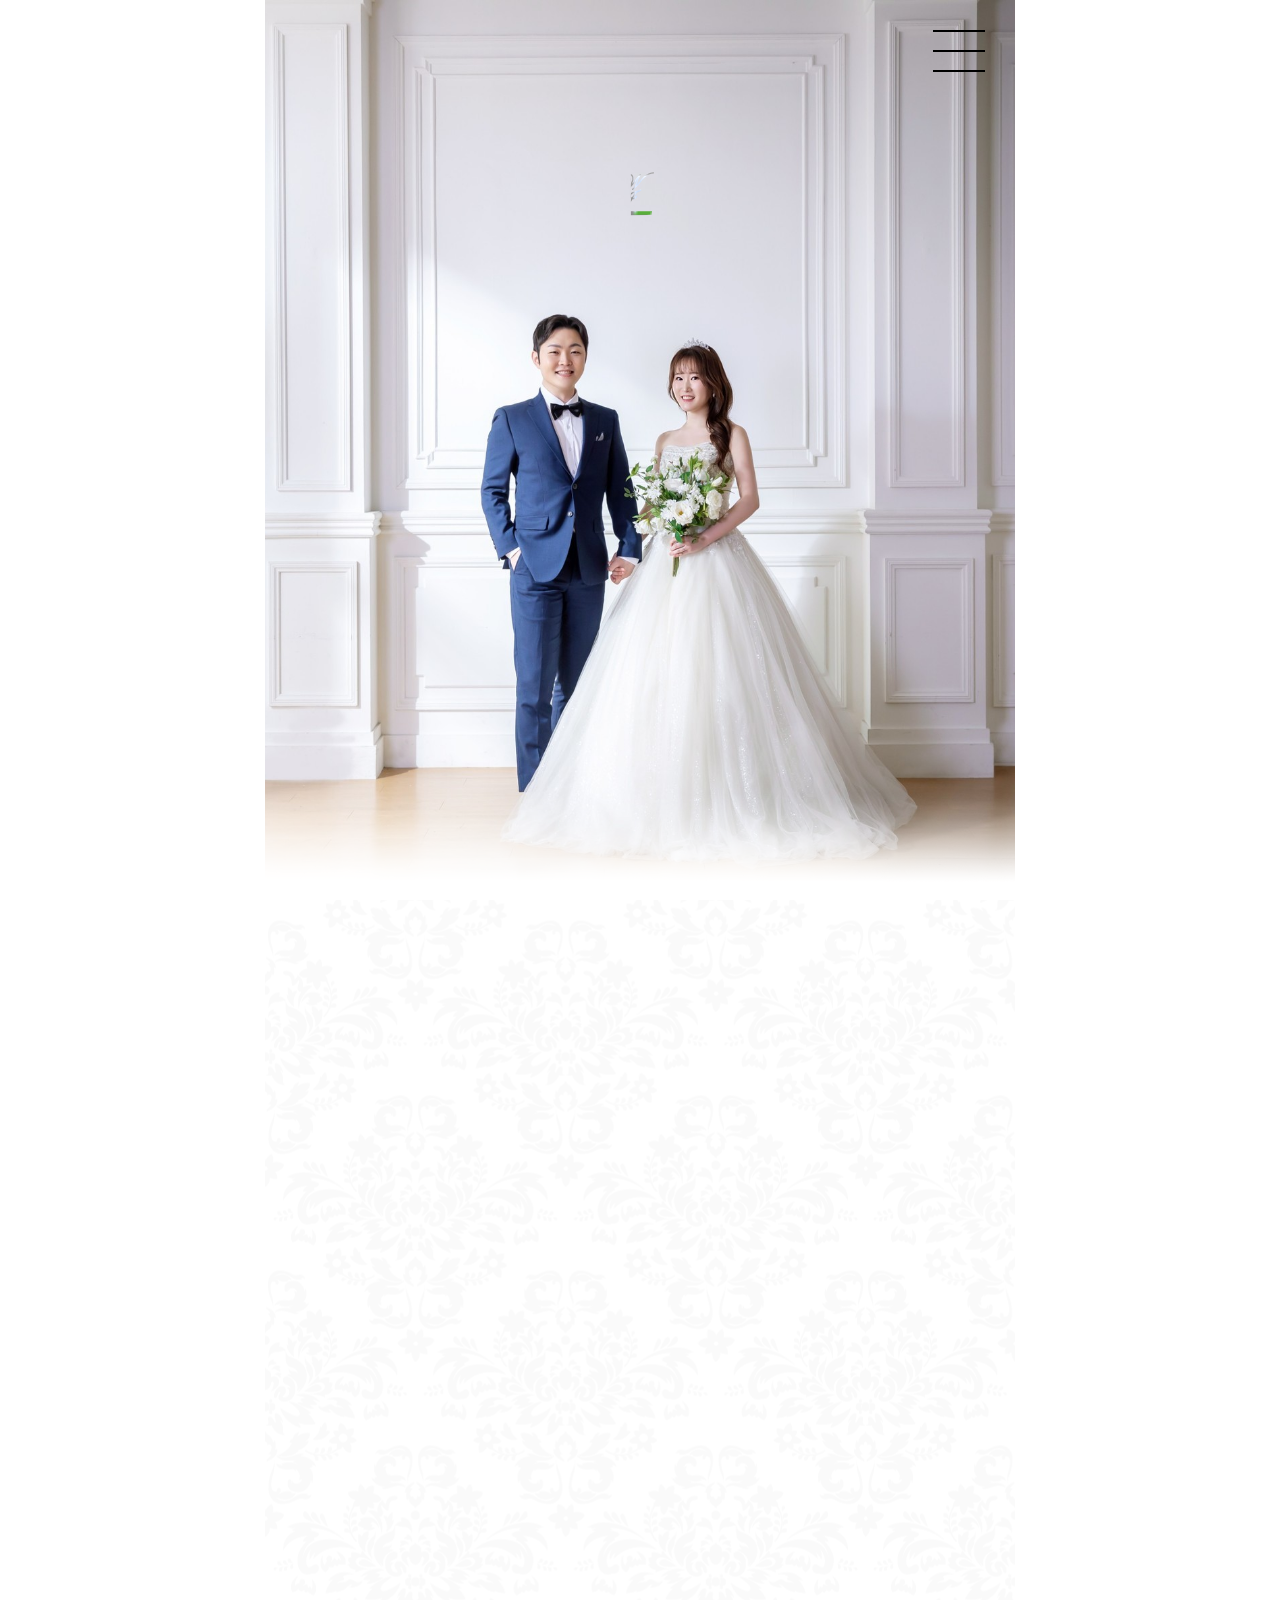
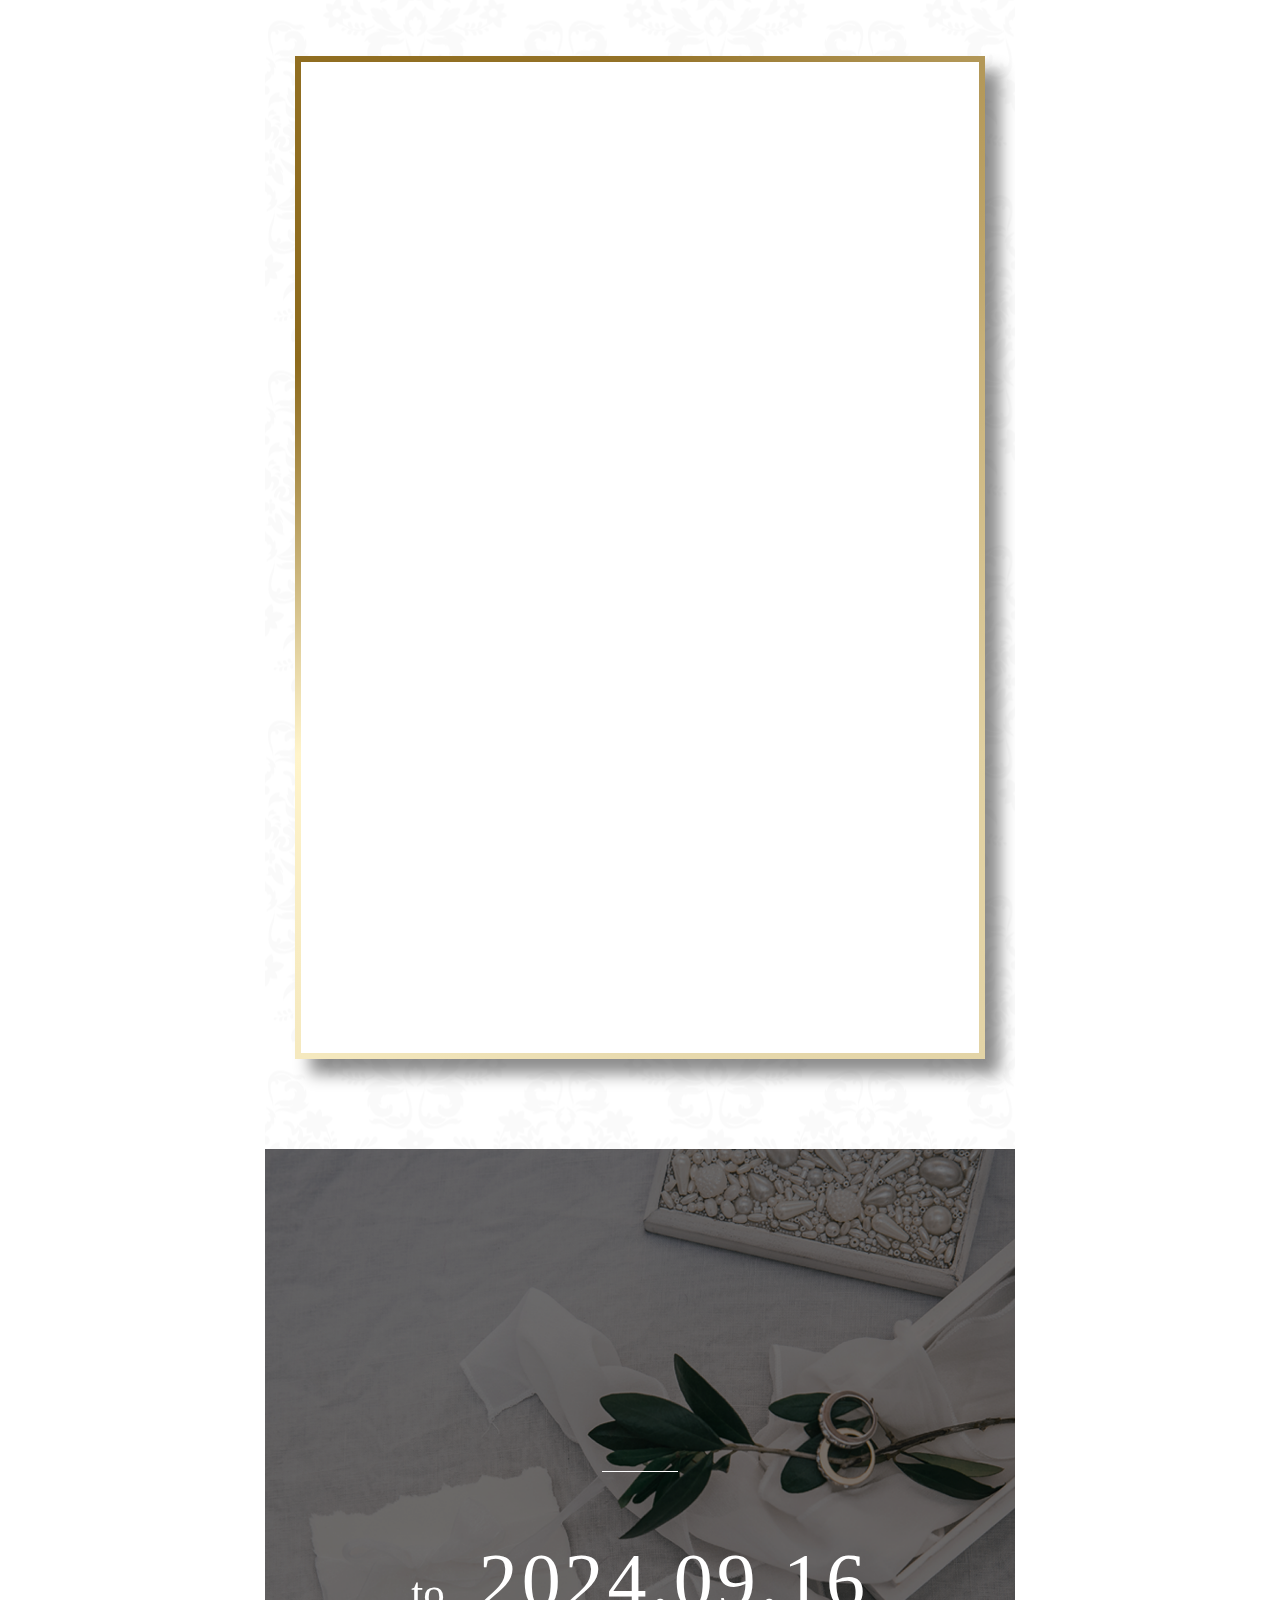
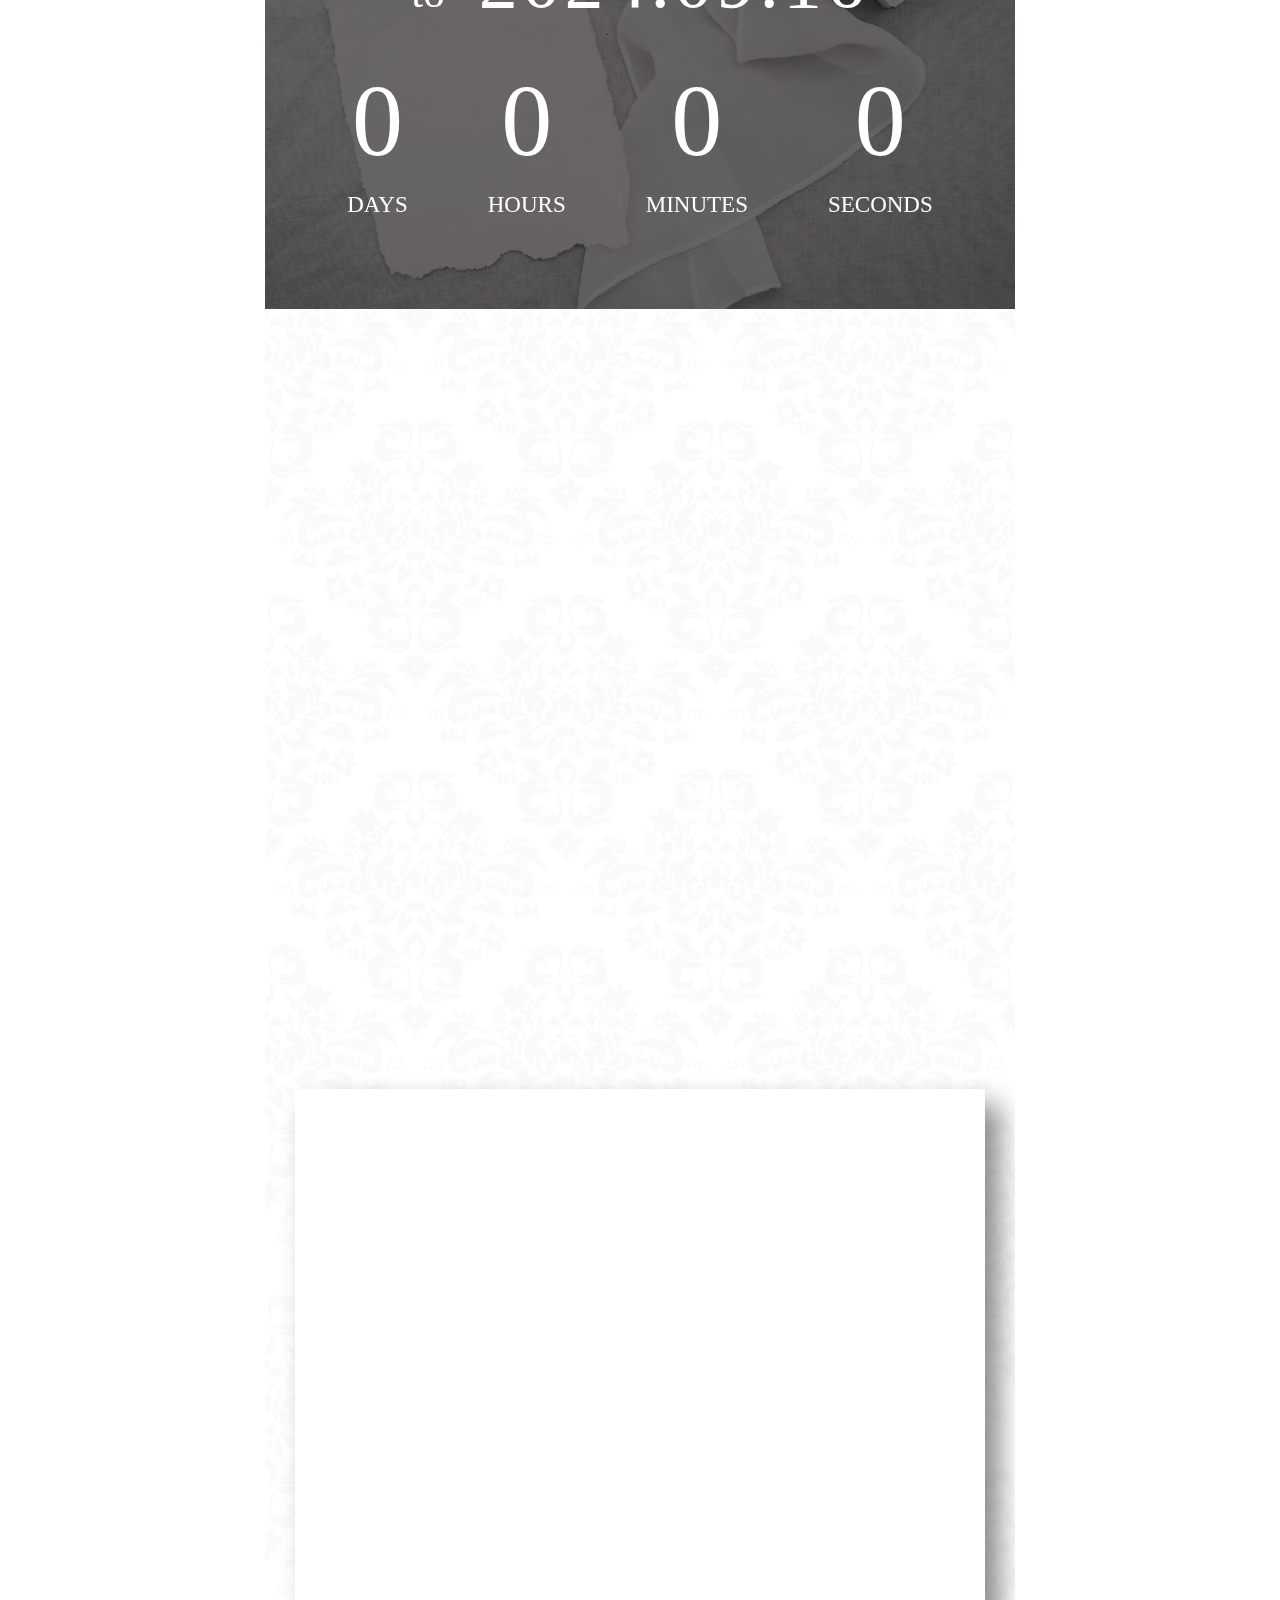
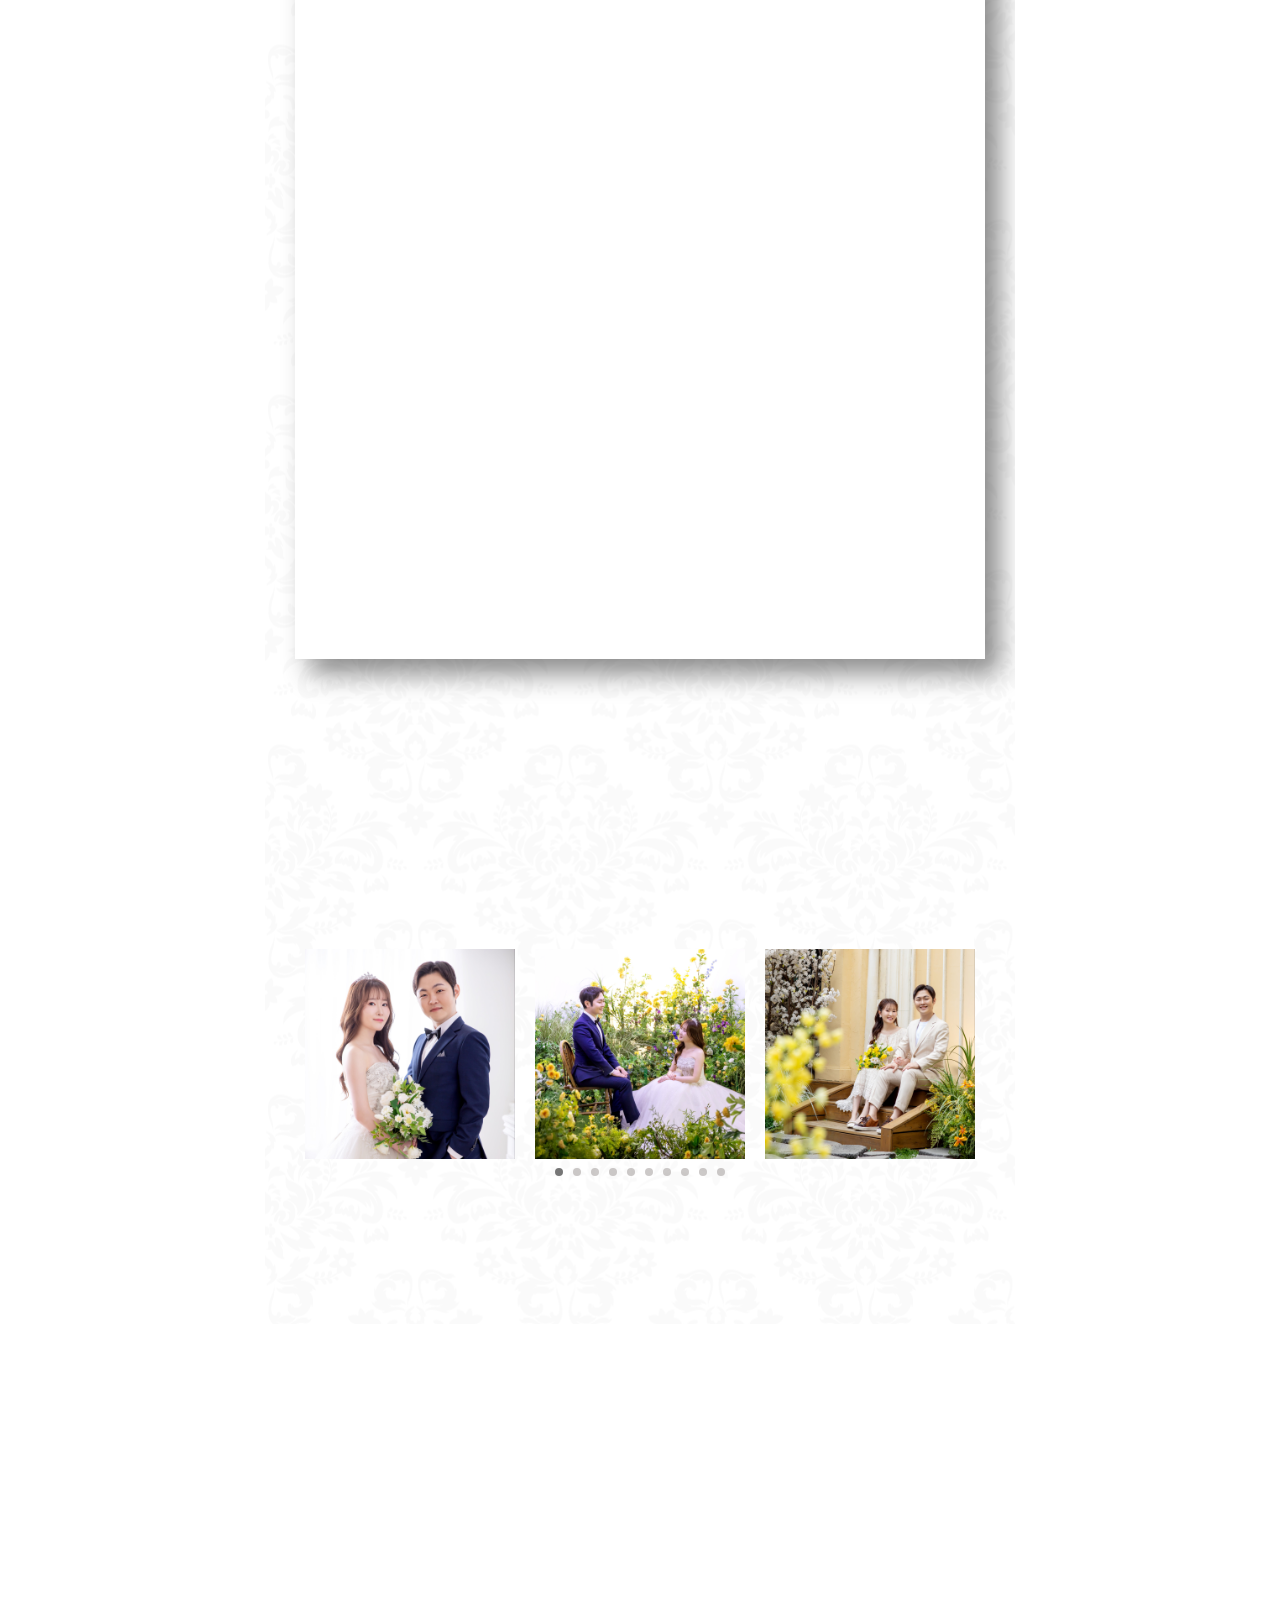
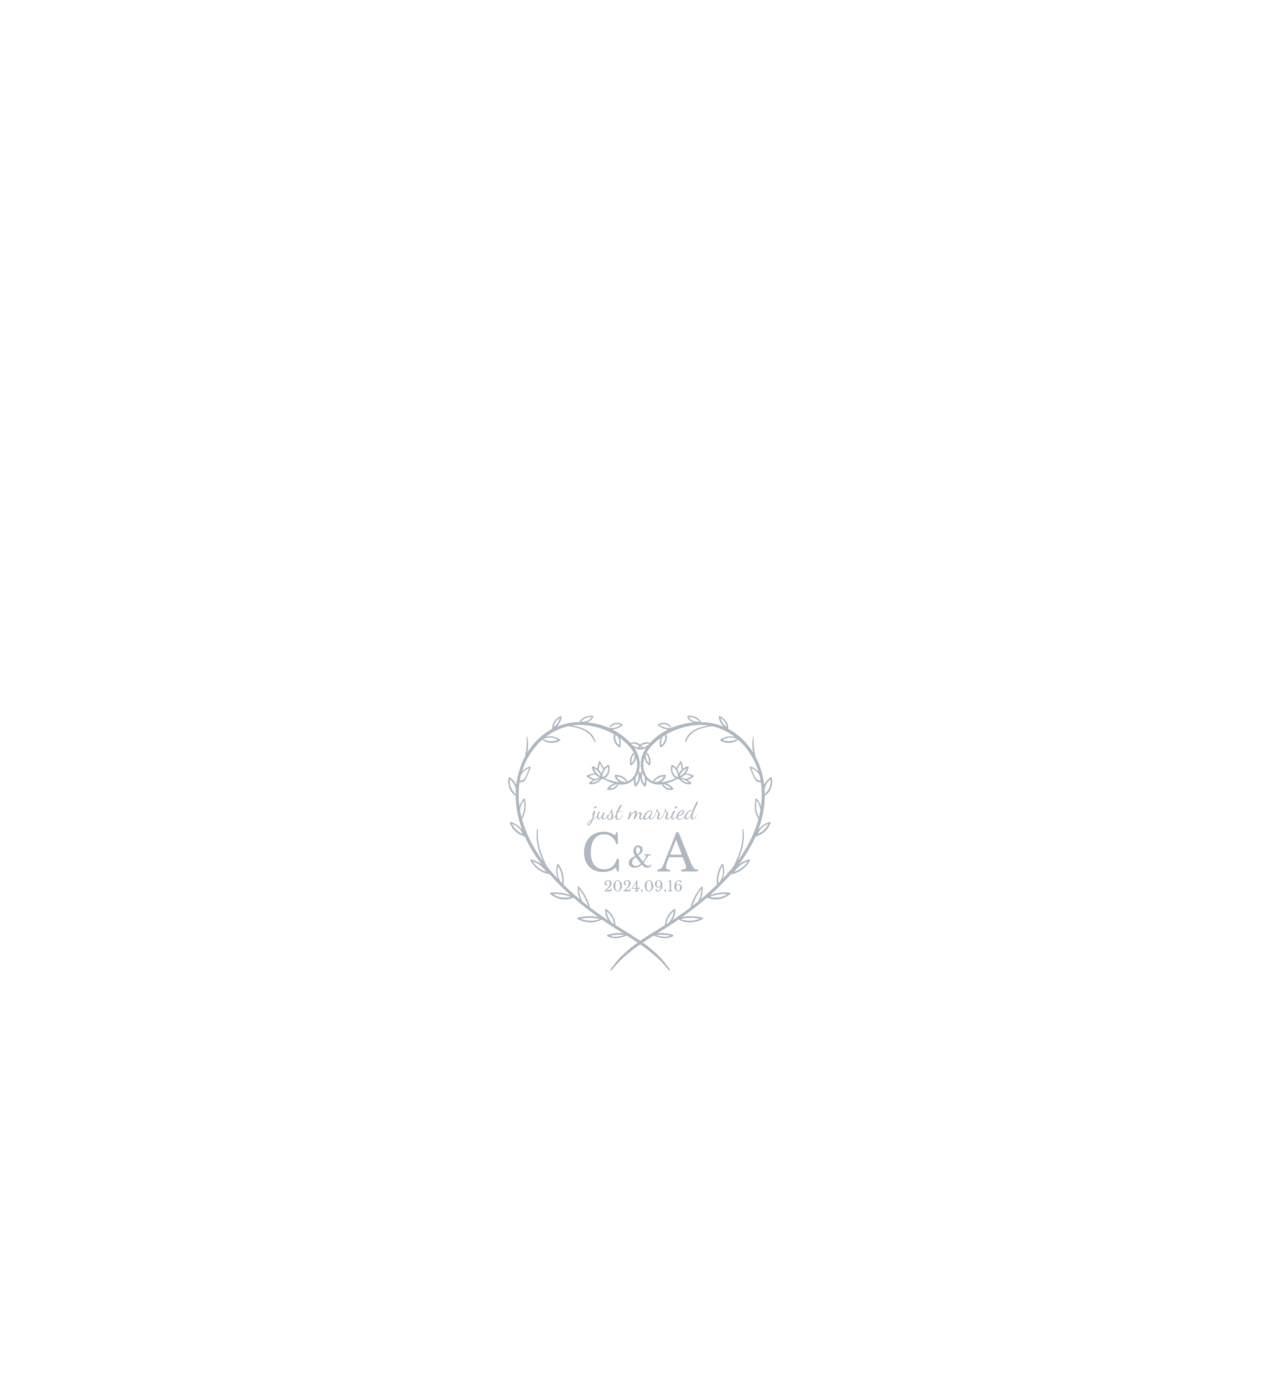
==== commit ea55572e: "Update e71d2806a16.html" ====
--- a/wedding-invi.jp/invitation/361748/e71d2806a16.html
+++ b/wedding-invi.jp/invitation/361748/e71d2806a16.html
@@ -1,9 +1,7 @@
 <!DOCTYPE html>
 <html lang="ja">
 
-<!-- Mirrored from wedding-invi.jp/invitation/361748/e71d2806a16 by HTTrack Website Copier/3.x [XR&CO'2014], Tue, 09 Jul 2024 06:47:13 GMT -->
-<!-- Added by HTTrack -->
-<meta http-equiv="content-type" content="text/html;charset=utf-8" /><!-- /Added by HTTrack -->
+<meta http-equiv="content-type" content="text/html;charset=utf-8" />
 
 <head>
   <meta name="robots" content="noindex">
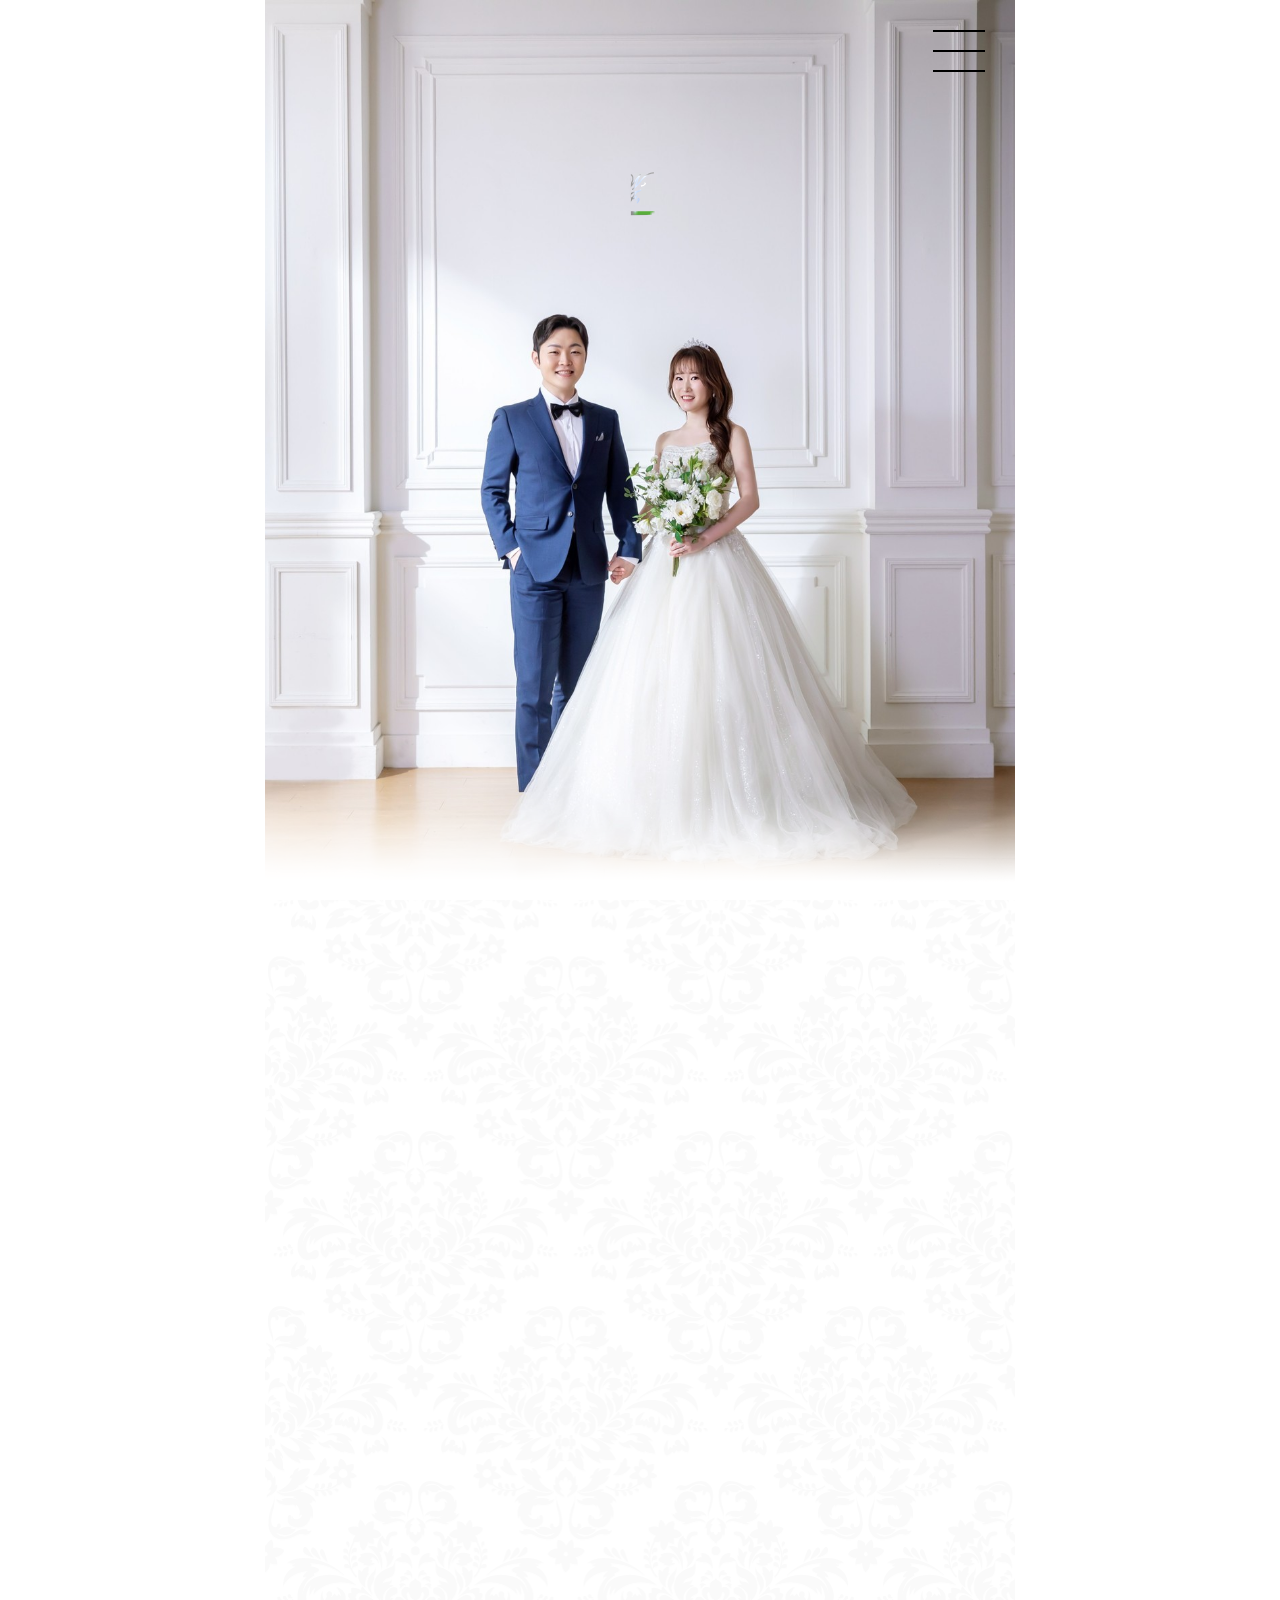
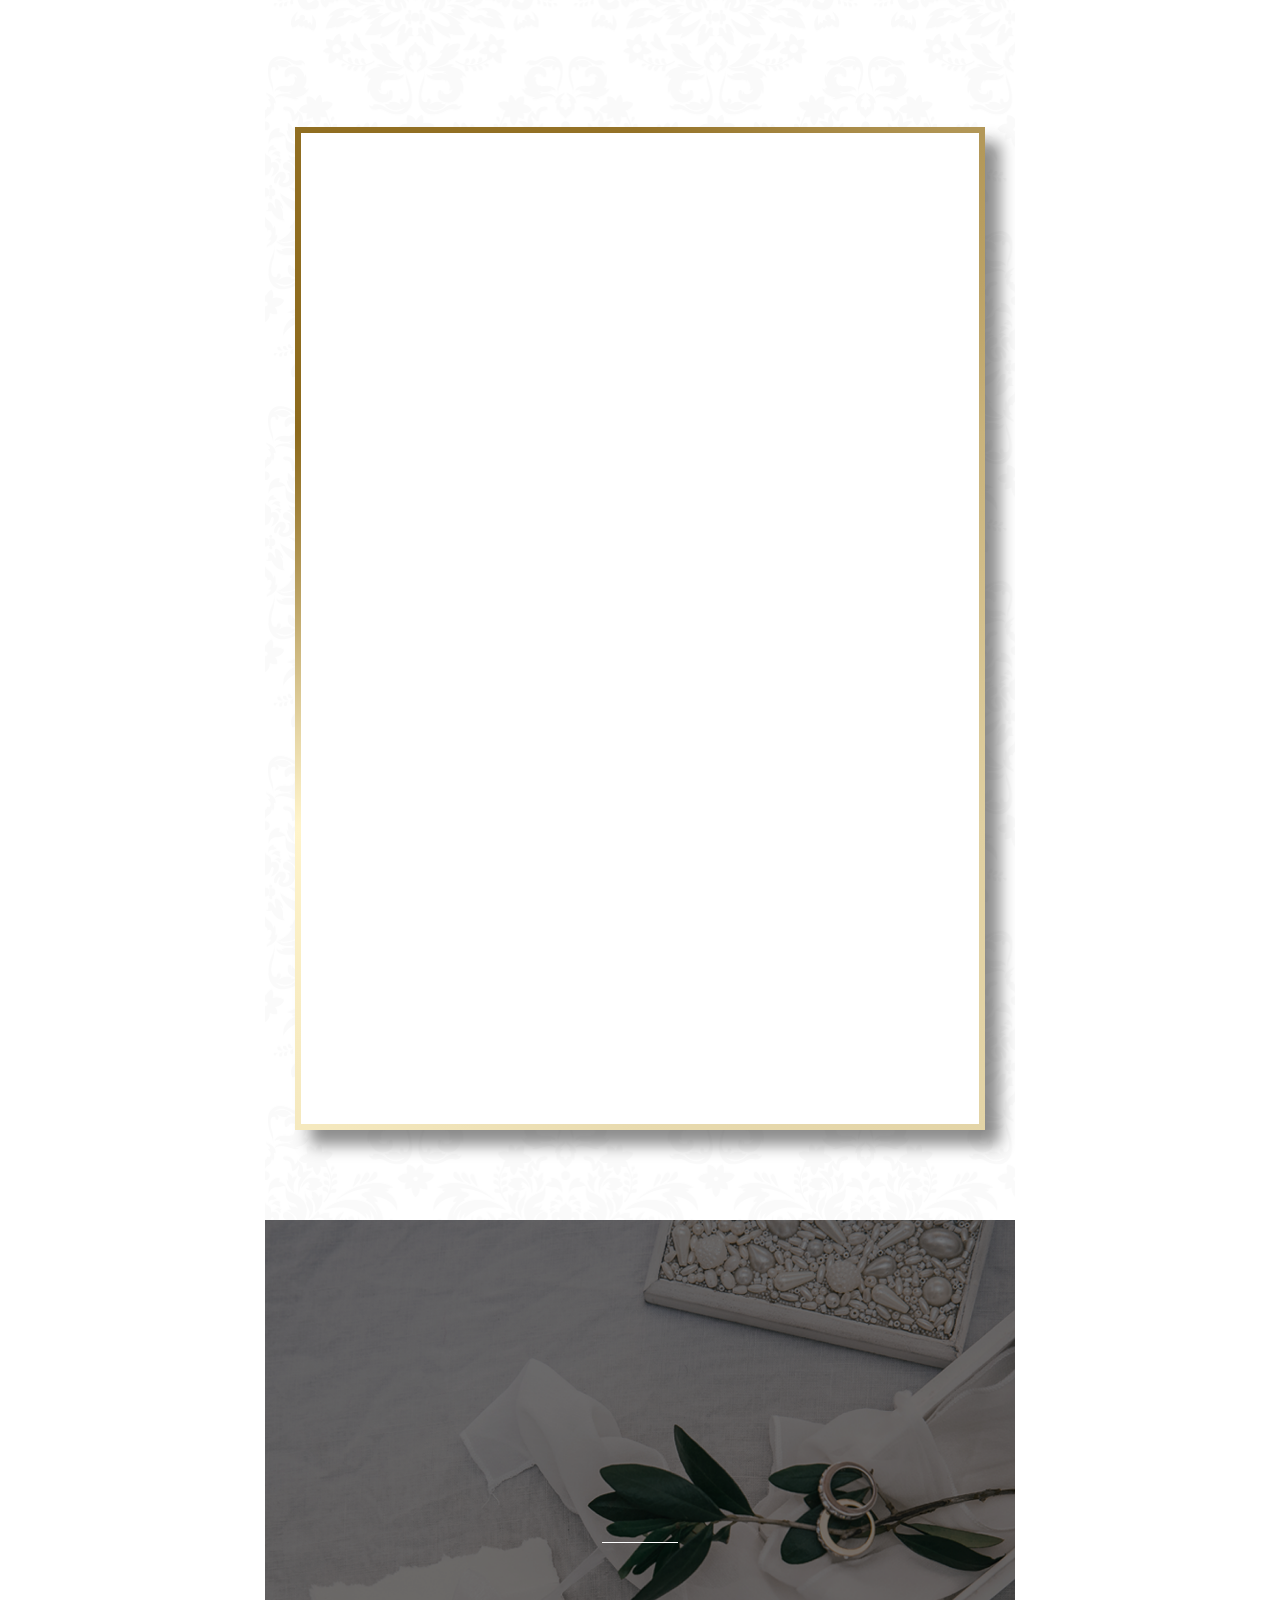
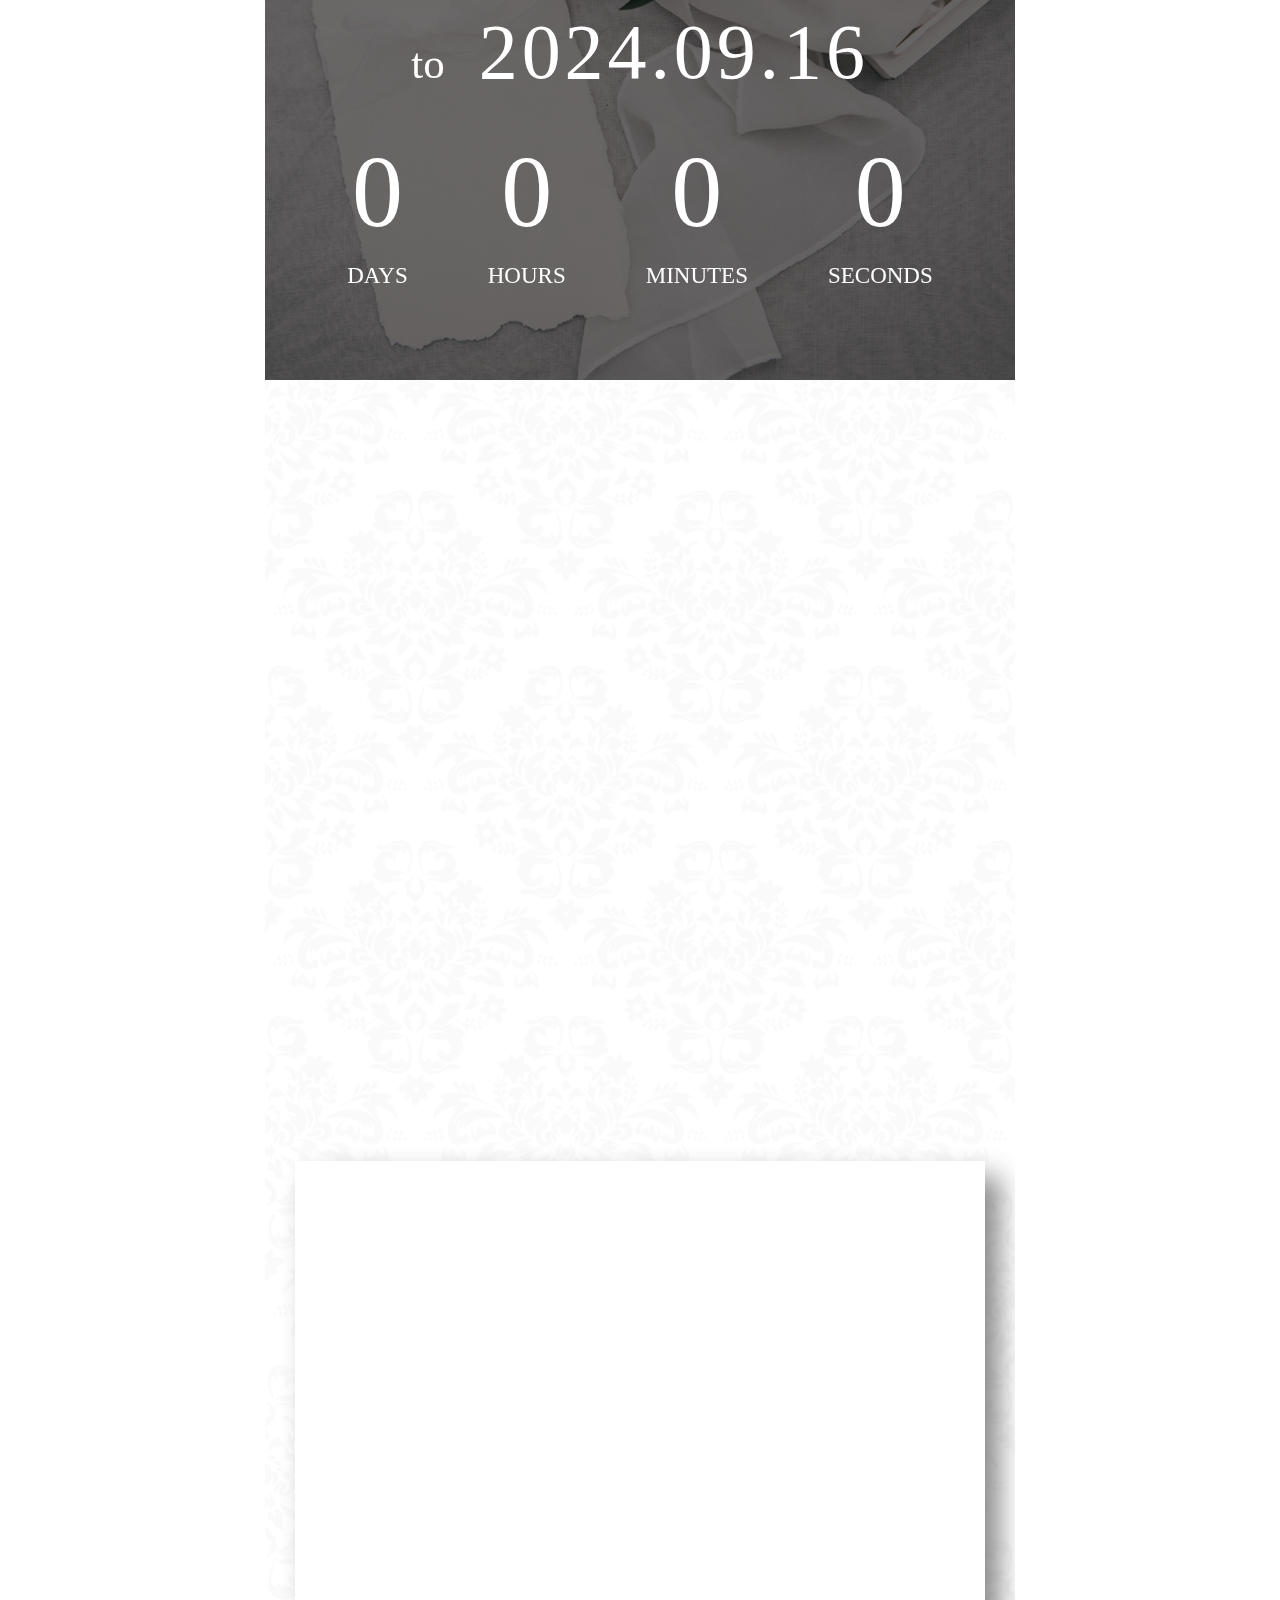
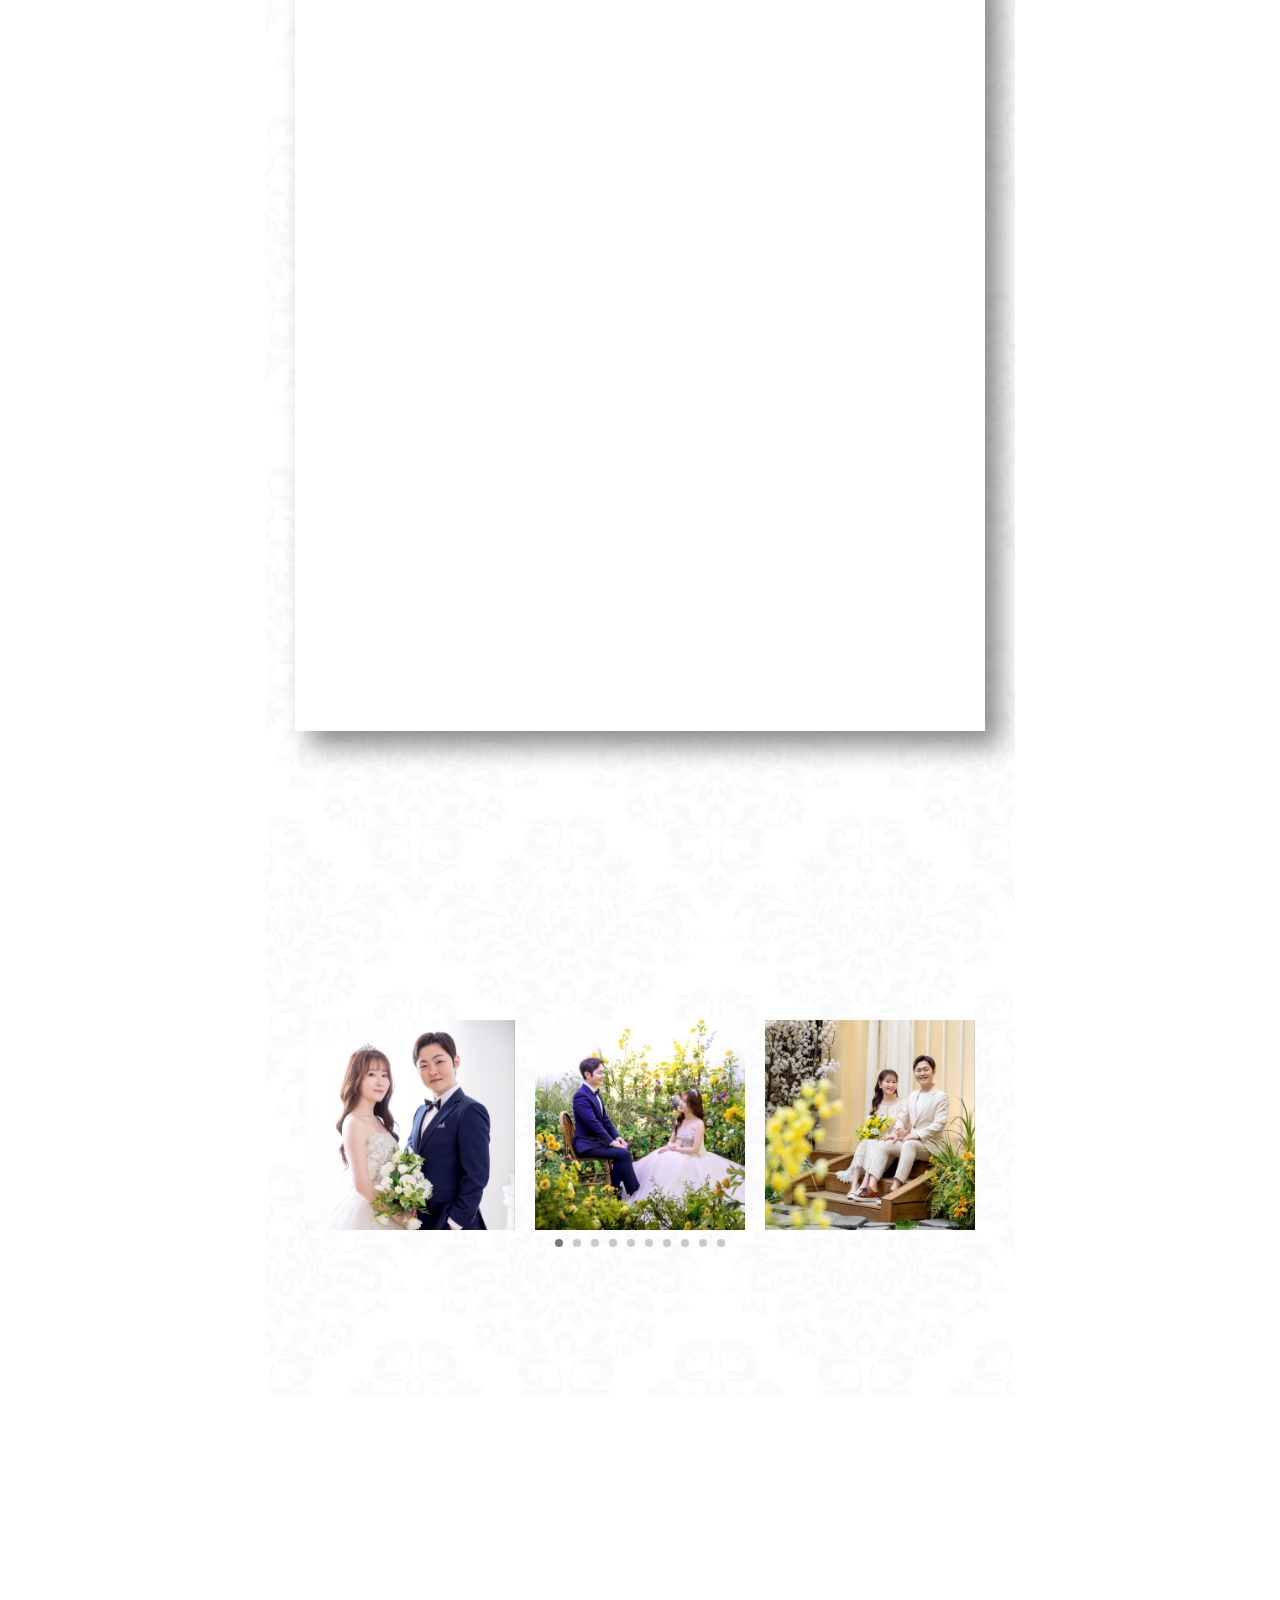
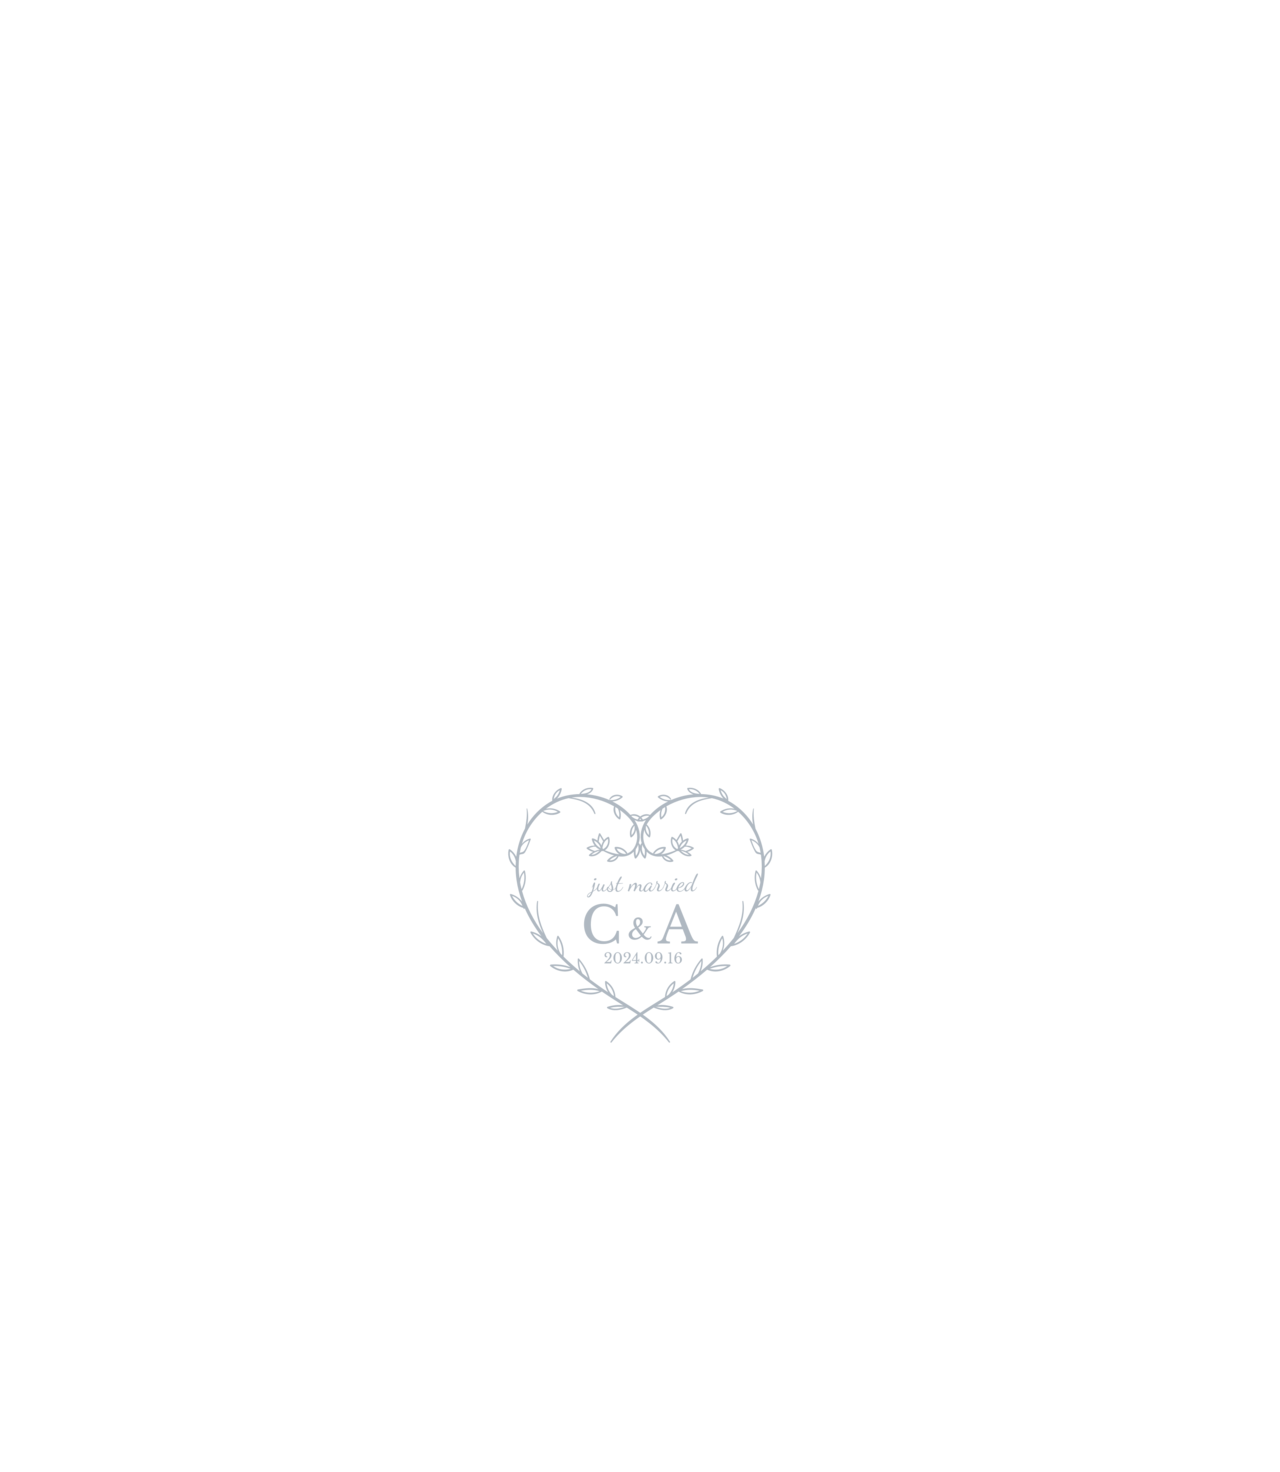
==== commit 86ca2249: "1" ====
--- a/wedding-invi.jp/invitation/361748/e71d2806a16.html
+++ b/wedding-invi.jp/invitation/361748/e71d2806a16.html
@@ -105,8 +105,8 @@
                 <li class="ssh-Navigation_Item"><a href="#host">Host</a></li>
                 <li class="ssh-Navigation_Item"><a href="#countdown">CountDown</a></li>
                 <li class="ssh-Navigation_Item"><a href="#information">Information</a></li>
-                <li class="ssh-Navigation_Item"><a href="#message">Message</a></li>
-                <li class="ssh-Navigation_Item"><a href="#poa">Presence or Absence</a></li>
+                <li class="ssh-Navigation_Item"><a href="#message">Album</a></li>
+                <li class="ssh-Navigation_Item"><a href="#poa">Account</a></li>
               </UL>
             </nav>
           </div>
@@ -223,7 +223,7 @@
           <div class="introhost_bg">
             <section id="intro" class="tm-Intro tm-Section">
               <div class="tm-Container">
-                <div class="tm-Intro_TextWrapper" data-aos="fade-up" data-aos-delay="100">
+                <div class="tm-HostUnit_Name2" data-aos="fade-up" data-aos-delay="100">
                   <p>
                     <b><span style="color: palevioletred">모시는 글</span></b><br /><br />각자 서로 다른 길을 걸어온 저희가 이제<br />부부의
                     연으로 한 길을 걸어가고자 합니다.<br />평생을 좋은 남편, 좋은 아내로 살겠습니다.<br /><br />결혼식은 일본 도쿄에서 치러질 예정입니다.<br />비록 먼 곳이지만,
@@ -274,7 +274,7 @@
                             <div class="host_ttl ttl_02">
                               <img src="../../upload_data/action_design/img/action23/ttl_02.png">
                             </div>
-                            <span class="tm-HostUnit_Name">요시자와 아유미</span>
+                            <span class="tm-HostUnit_Name">요시자와 <br>아유미</span>
                           </div>
                         </div>
                       </div>
@@ -374,8 +374,6 @@
                         target="_blank">https://www.anniversaire.co.jp/wedding/omotesando/</a>
                     </p>
                   </div>
-
-
                 </div>
               </div>
             </section>
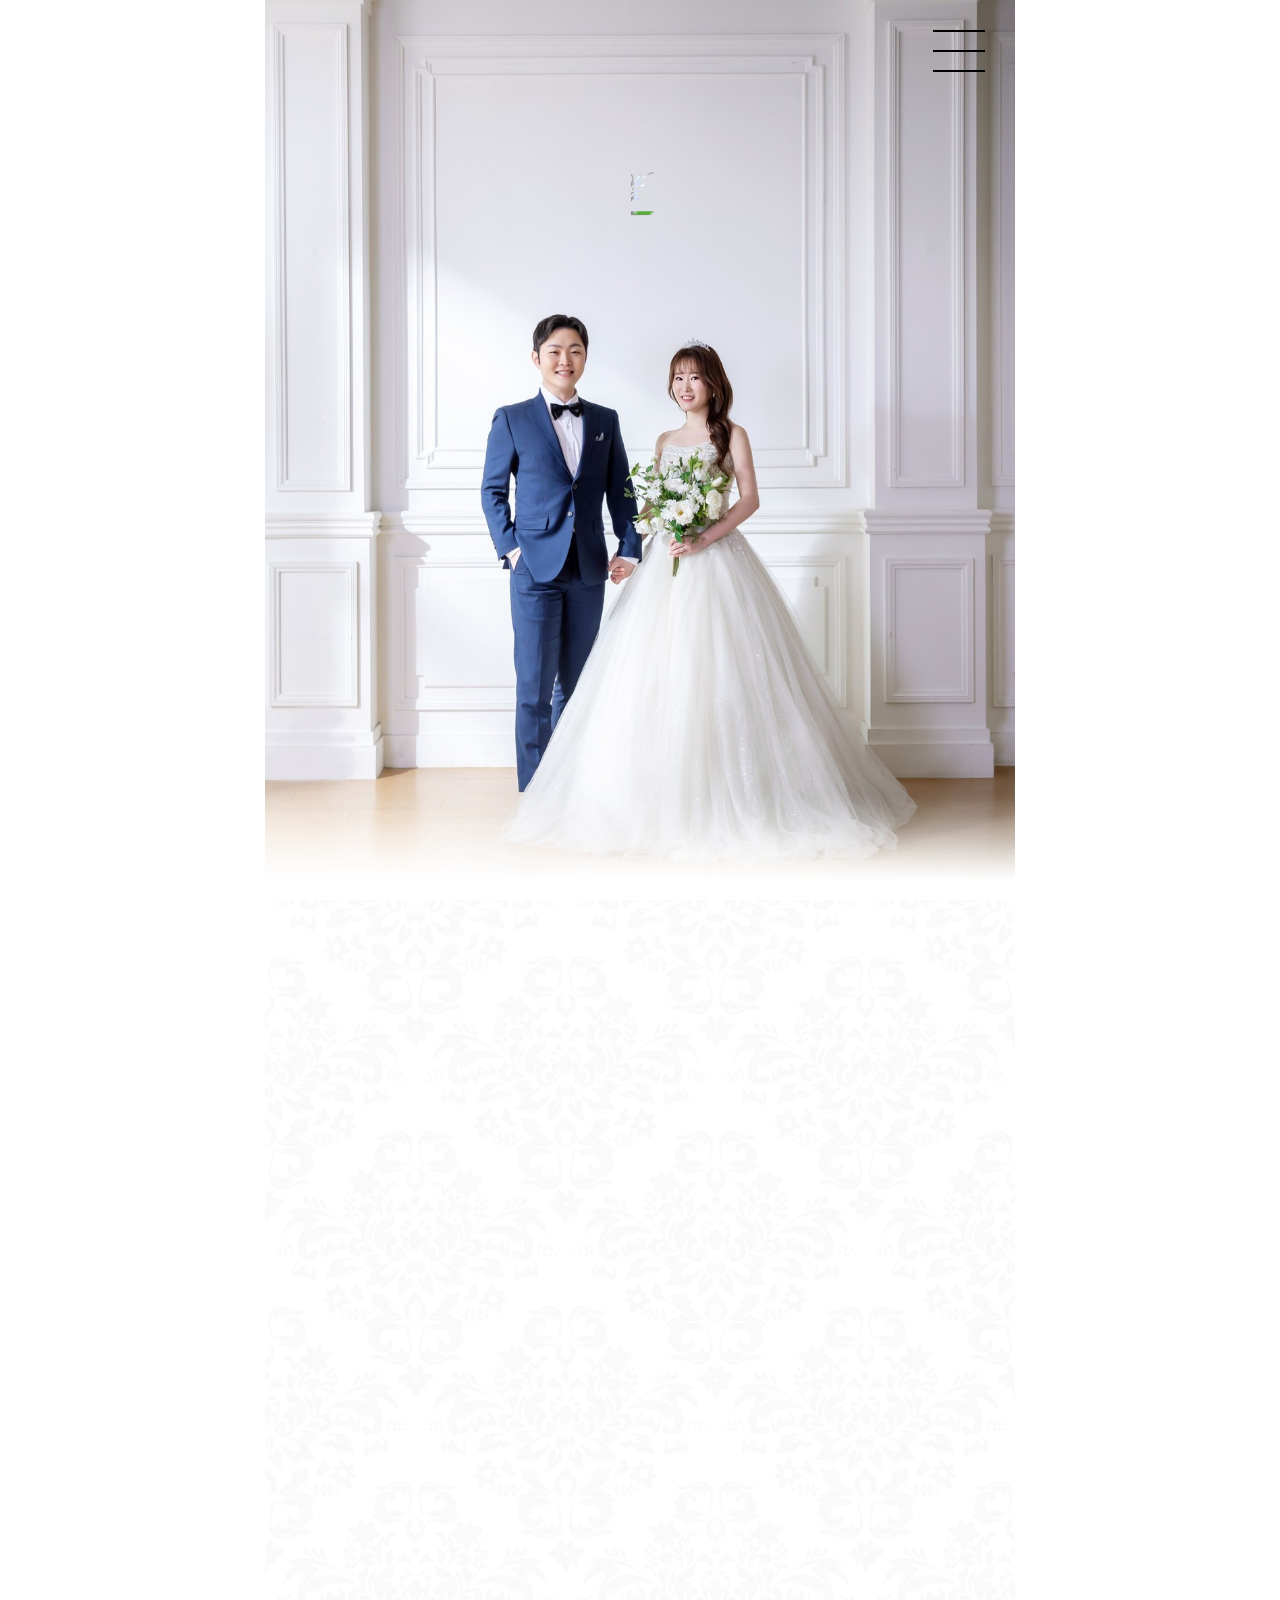
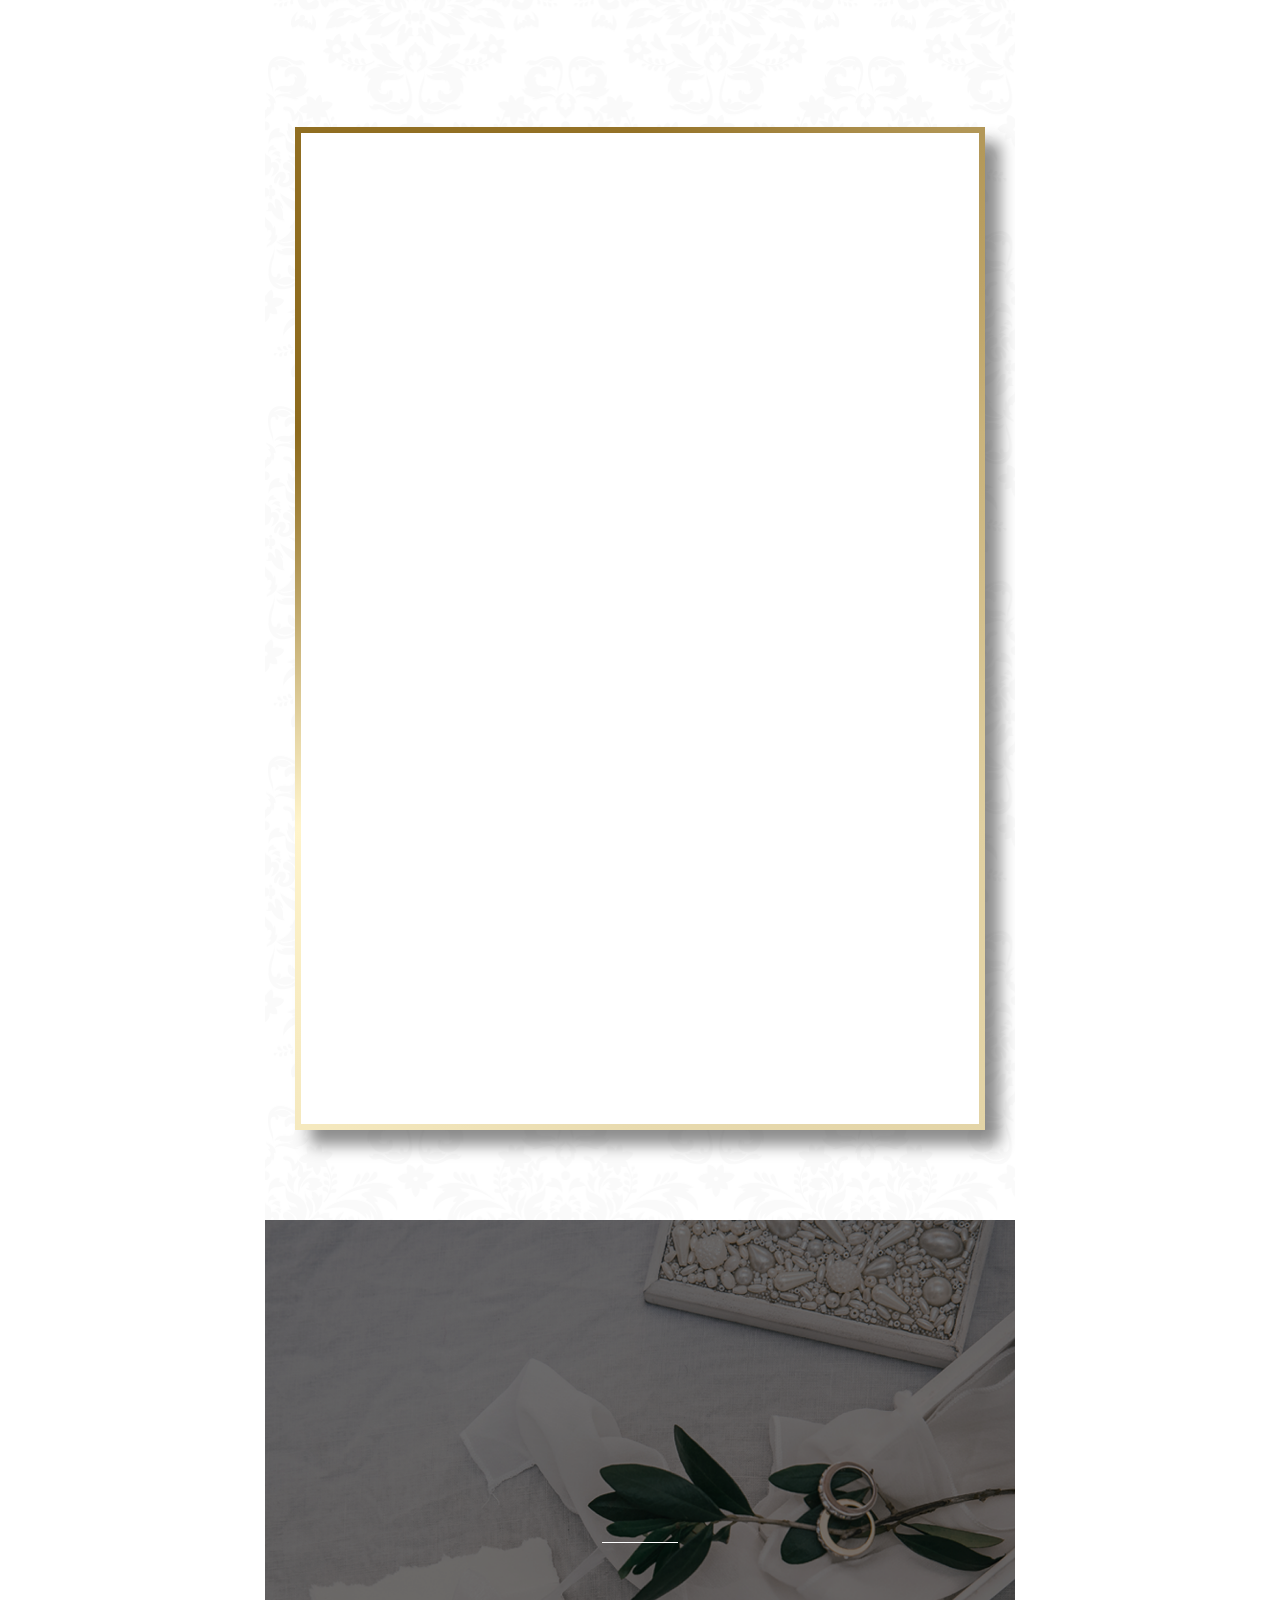
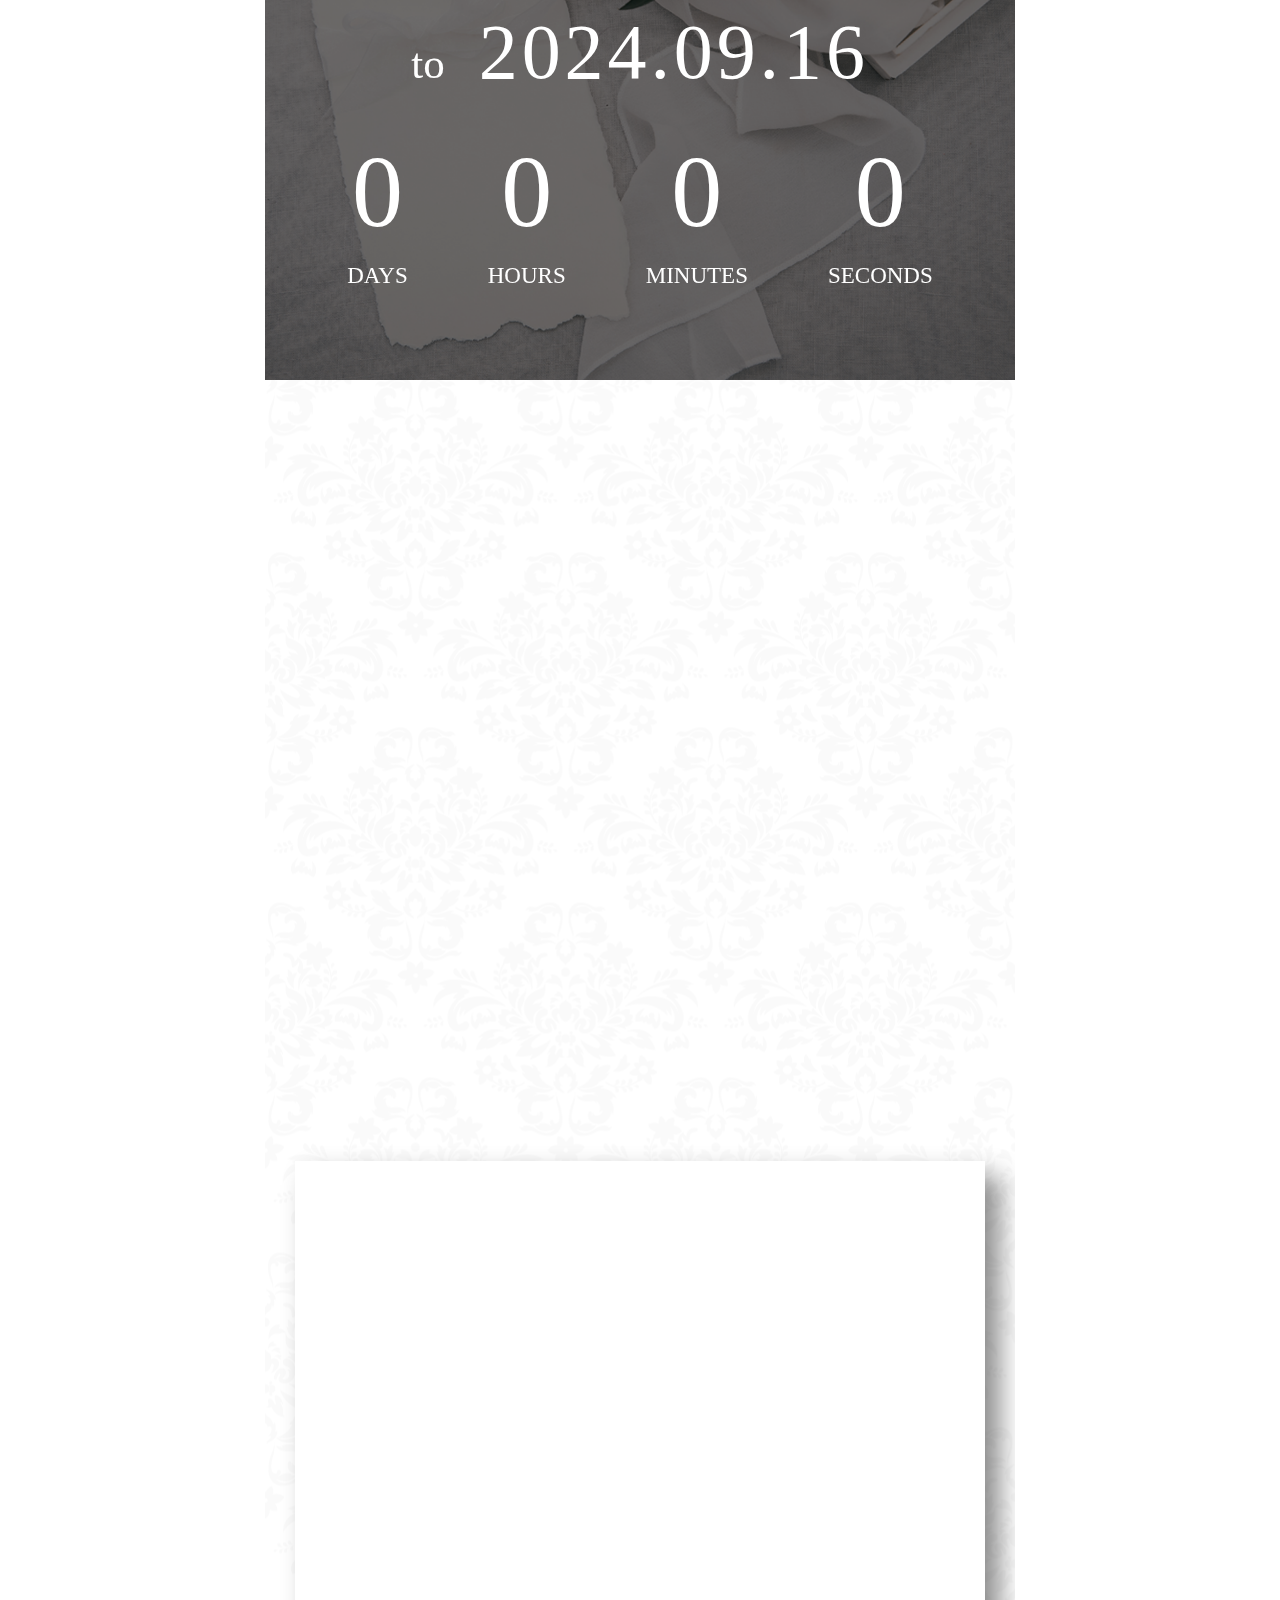
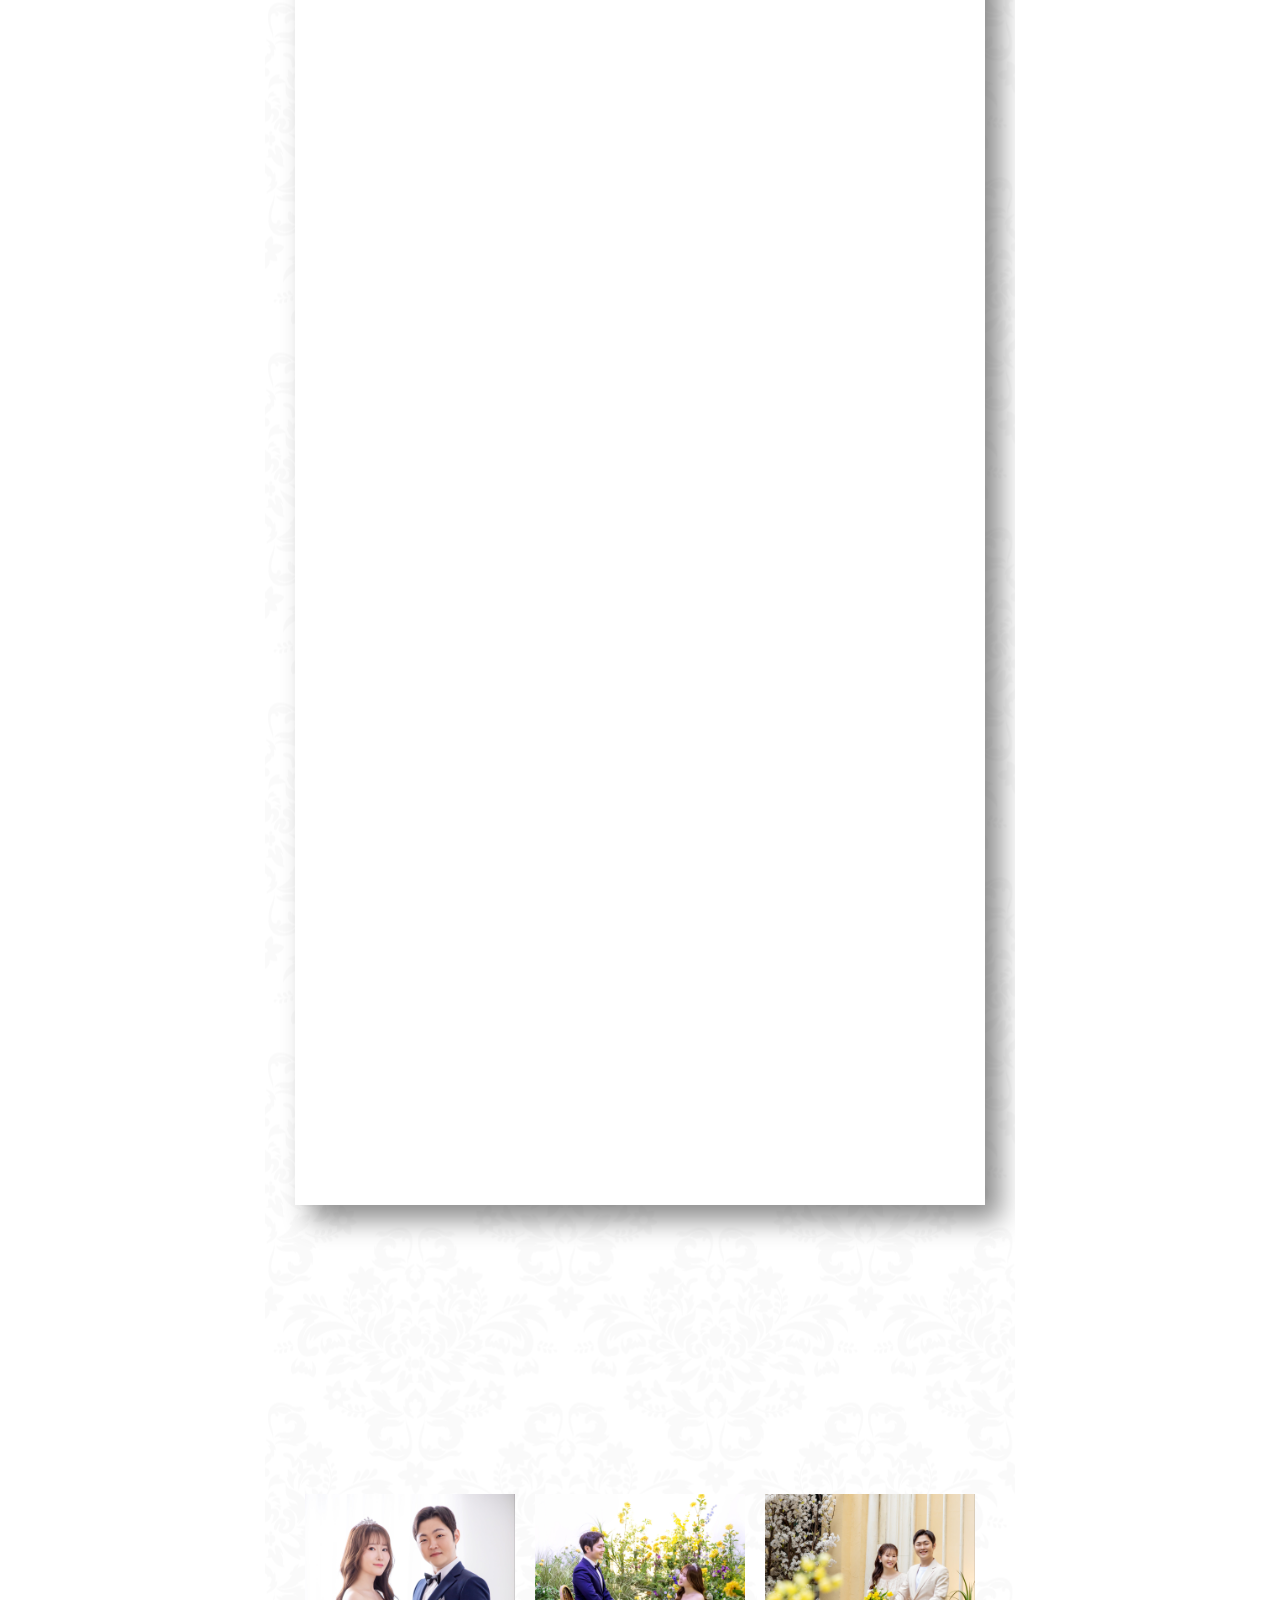
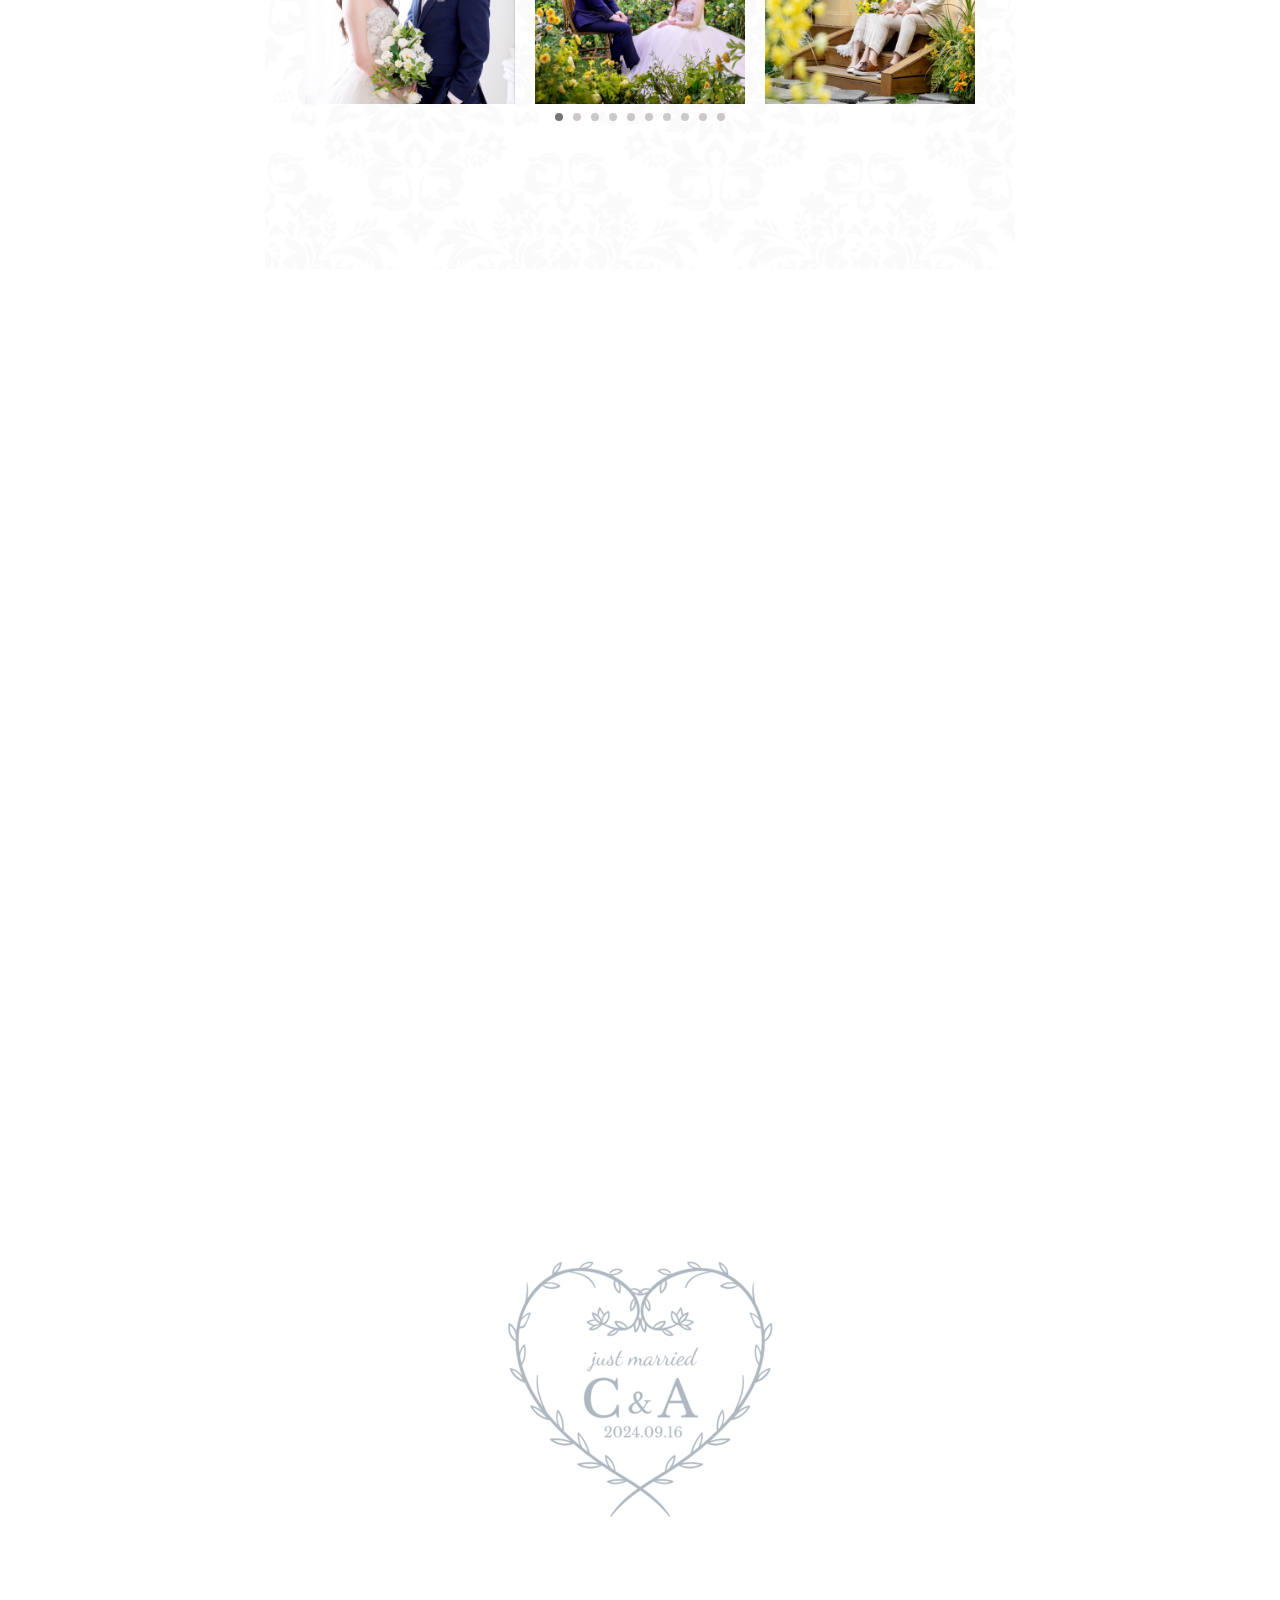
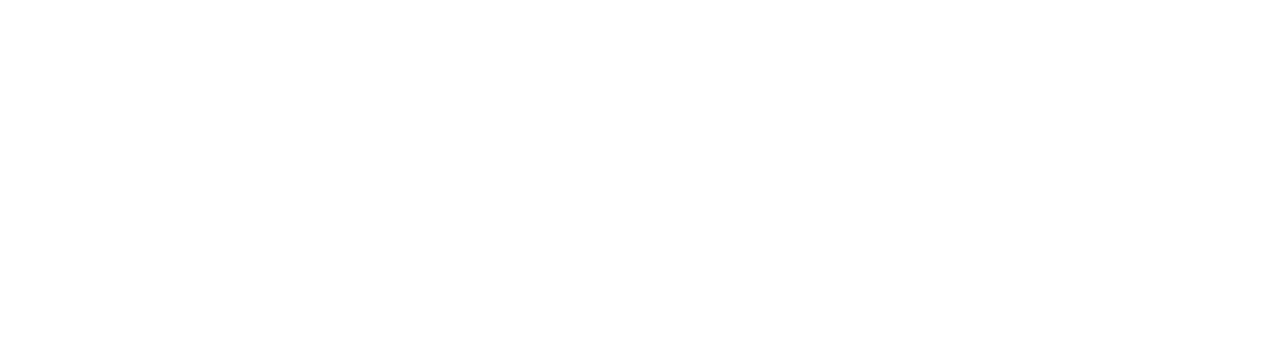
==== commit dcd8da9d: "2" ====
--- a/wedding-invi.jp/invitation/361748/e71d2806a16.html
+++ b/wedding-invi.jp/invitation/361748/e71d2806a16.html
@@ -359,13 +359,13 @@
                     <h3 class="tm-Heading2_Title">
                       <span class="tm-Heading2_TitleTextEN">Access</span>
                     </h3>
+                  <img src="../../upload_data/welcome_board_image_nfs/361748/Map.jpg?t=1718192881">
+                  <a href="https://maps.app.goo.gl/vKwV284qZ4P5Jwab9">큰 지도 보기</a>
                   </div>
-                  <div class="tm-Information_Map" data-aos="fade-up" data-aos-delay="900">
-                    <iframe
-                      src="https://www.google.com/maps/embed/v1/place?key=AIzaSyBW0UchaLt4mp7vqEJoM0locYtnaBHJFcA&amp;q=%E6%9D%B1%E4%BA%AC%E9%83%BD%E6%B8%AF%E5%8C%BA%E5%8C%97%E9%9D%92%E5%B1%B13-5-30+%E3%82%A2%E3%83%8B%E3%83%B4%E3%82%A7%E3%83%AB%E3%82%BB%E3%83%AB%E8%A1%A8%E5%8F%82%E9%81%93"
-                      width="600" height="450" frameborder="0" style="border:0;" allowfullscreen=""></iframe>
-                  </div>
+
+                  <iframe src="https://www.google.com/maps/embed?pb=!1m14!1m8!1m3!1d6482.890024806868!2d139.711206!3d35.666043!3m2!1i1024!2i768!4f13.1!3m3!1m2!1s0x60188ca02b05b309%3A0x20f0e462bfe0c532!2sAnniversaire%20Omotesando!5e0!3m2!1sko!2sus!4v1720519978518!5m2!1sko!2sus" width="600" height="450" style="border:0;" allowfullscreen="" loading="lazy" referrerpolicy="no-referrer-when-downgrade"></iframe>
                   <div class="tm-Information_Place" data-aos="fade-up">
+
                     <p>
                       회장/ Anniversaire Omotesando<br>
                       도쿄도 미나토구 기타아오야마 3-5-30 <br>
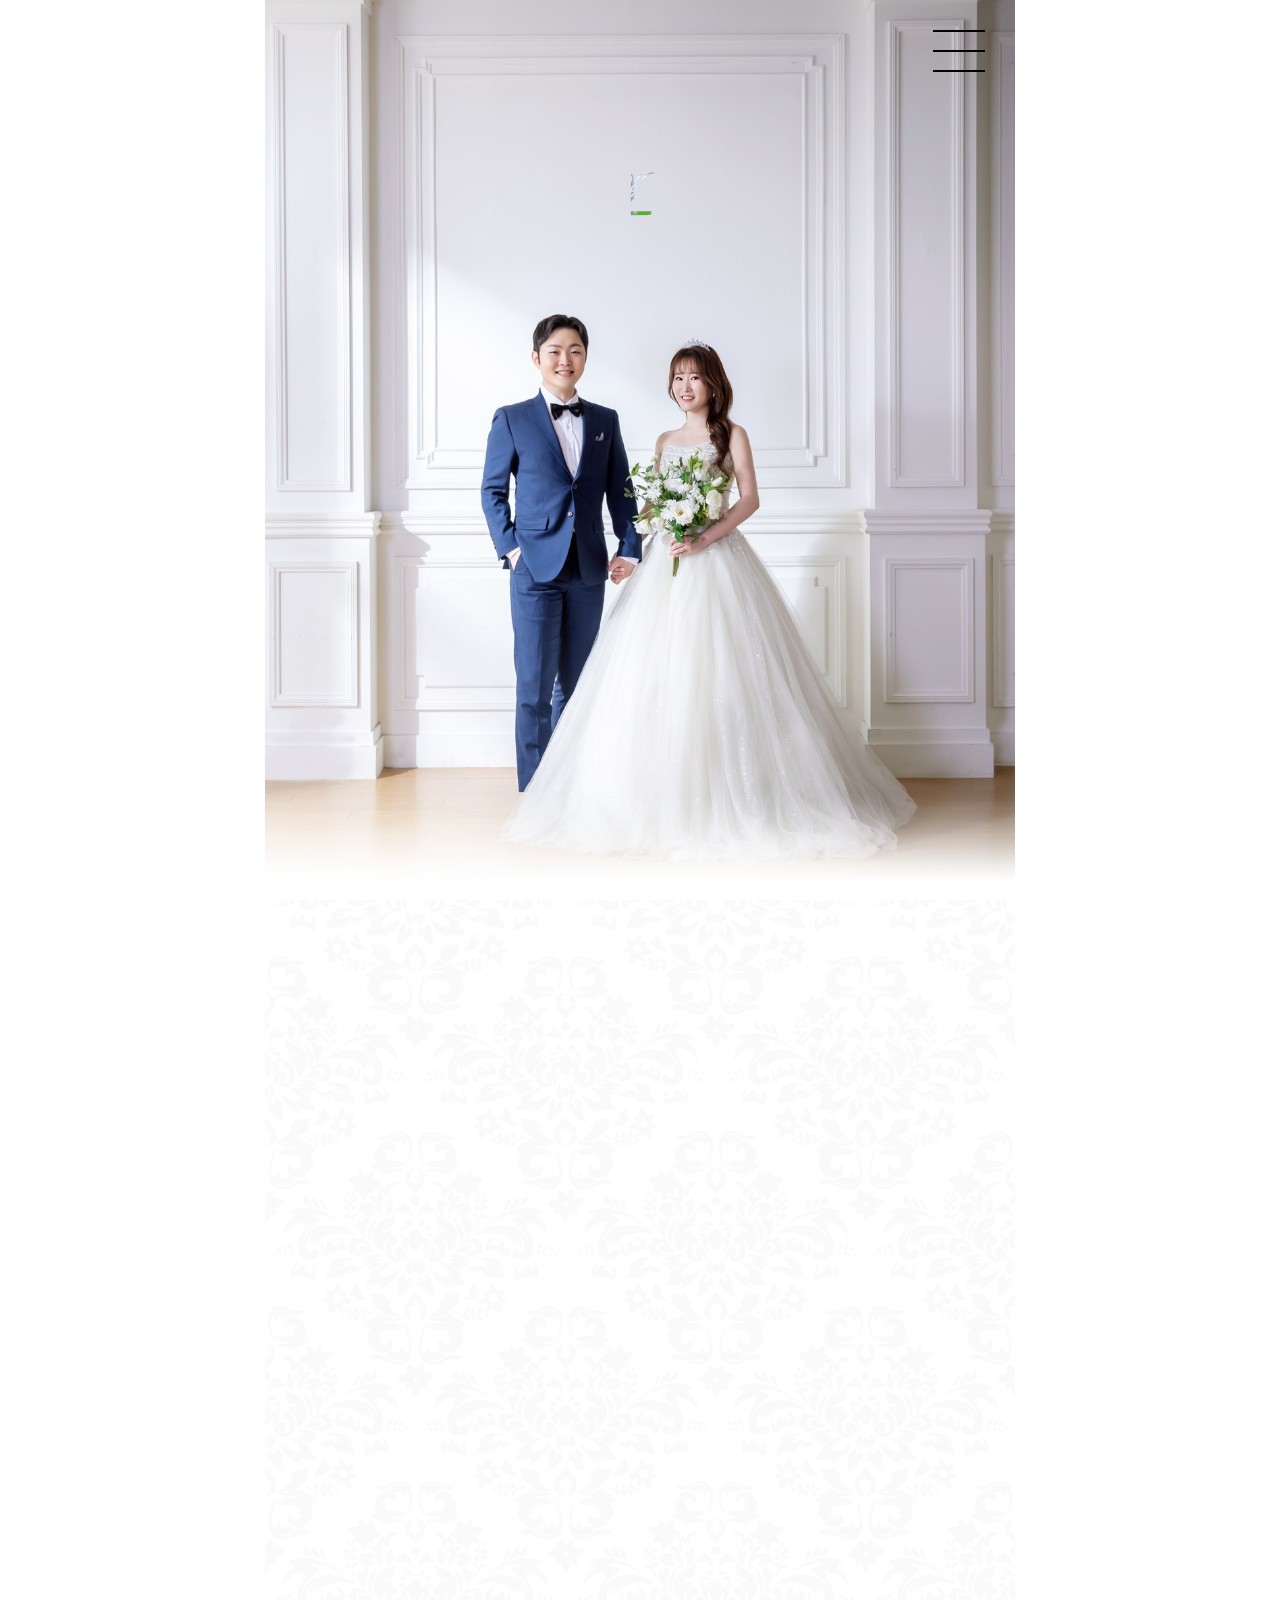
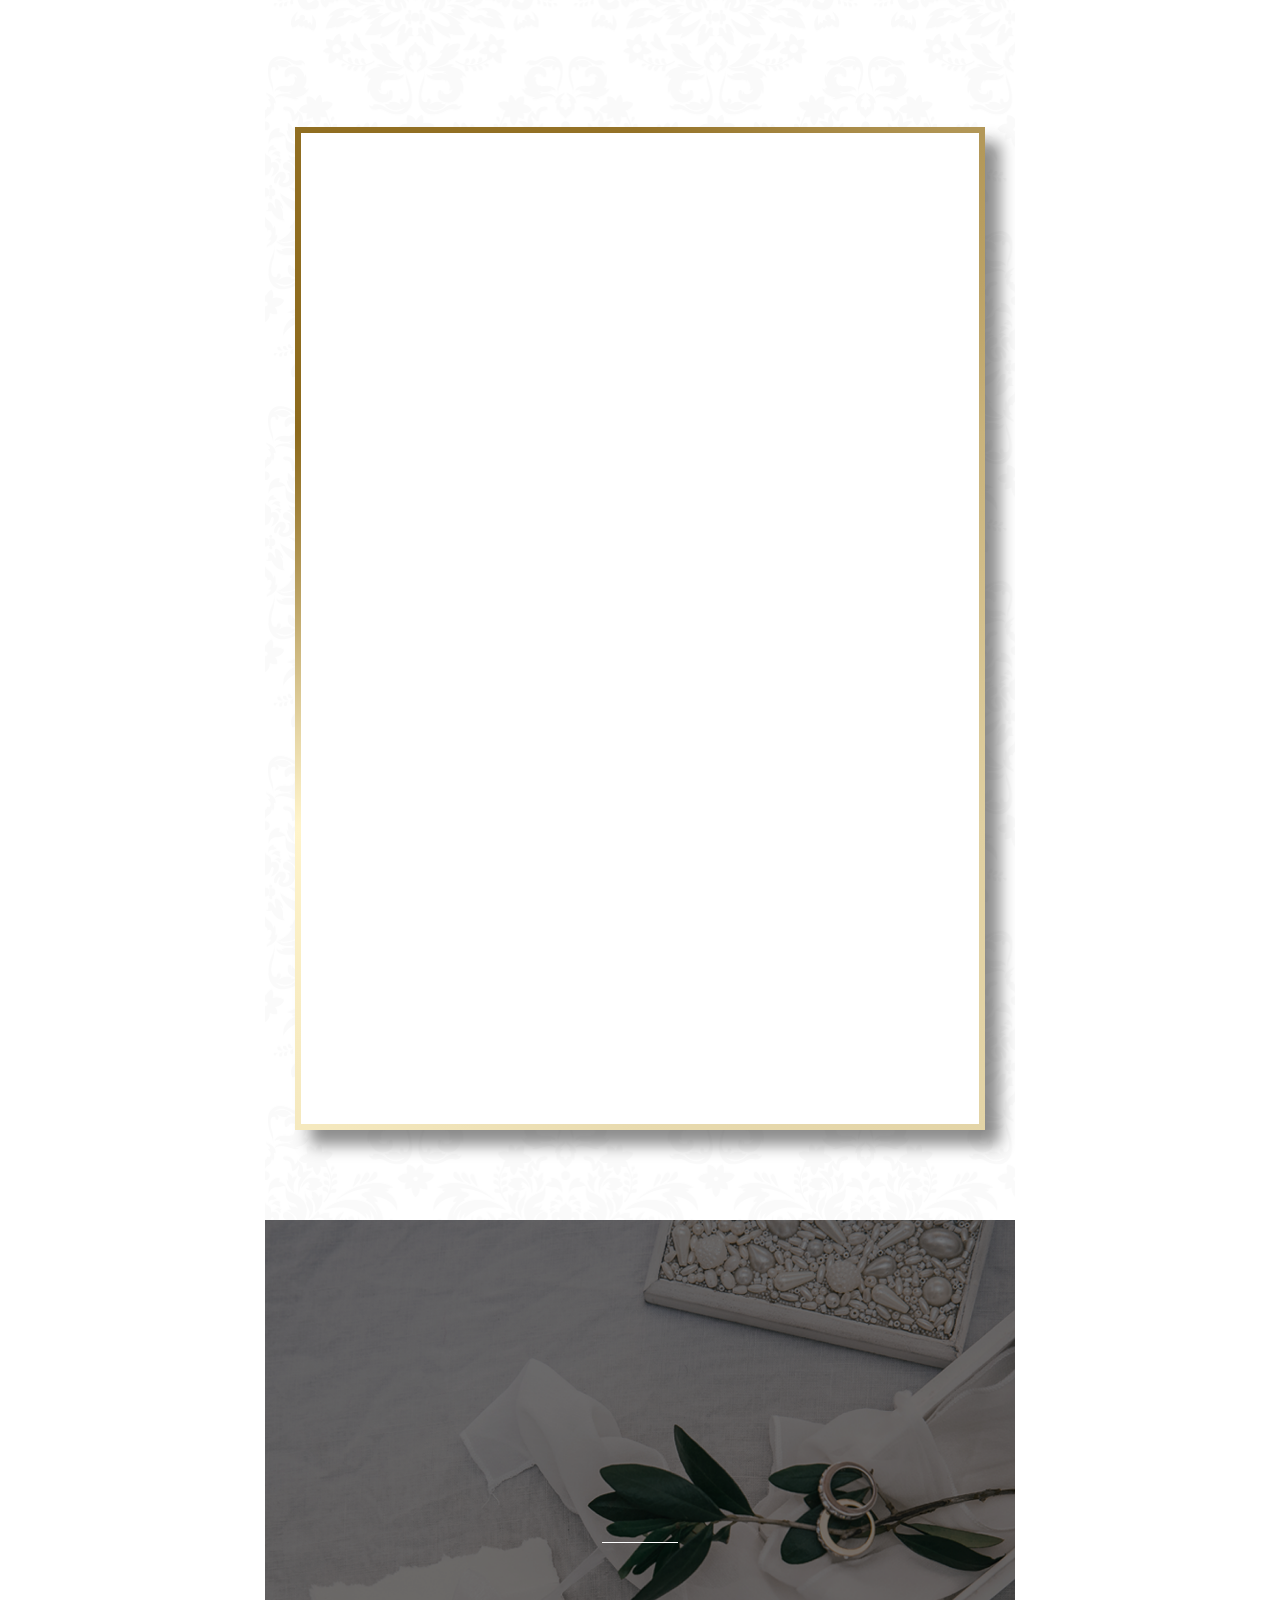
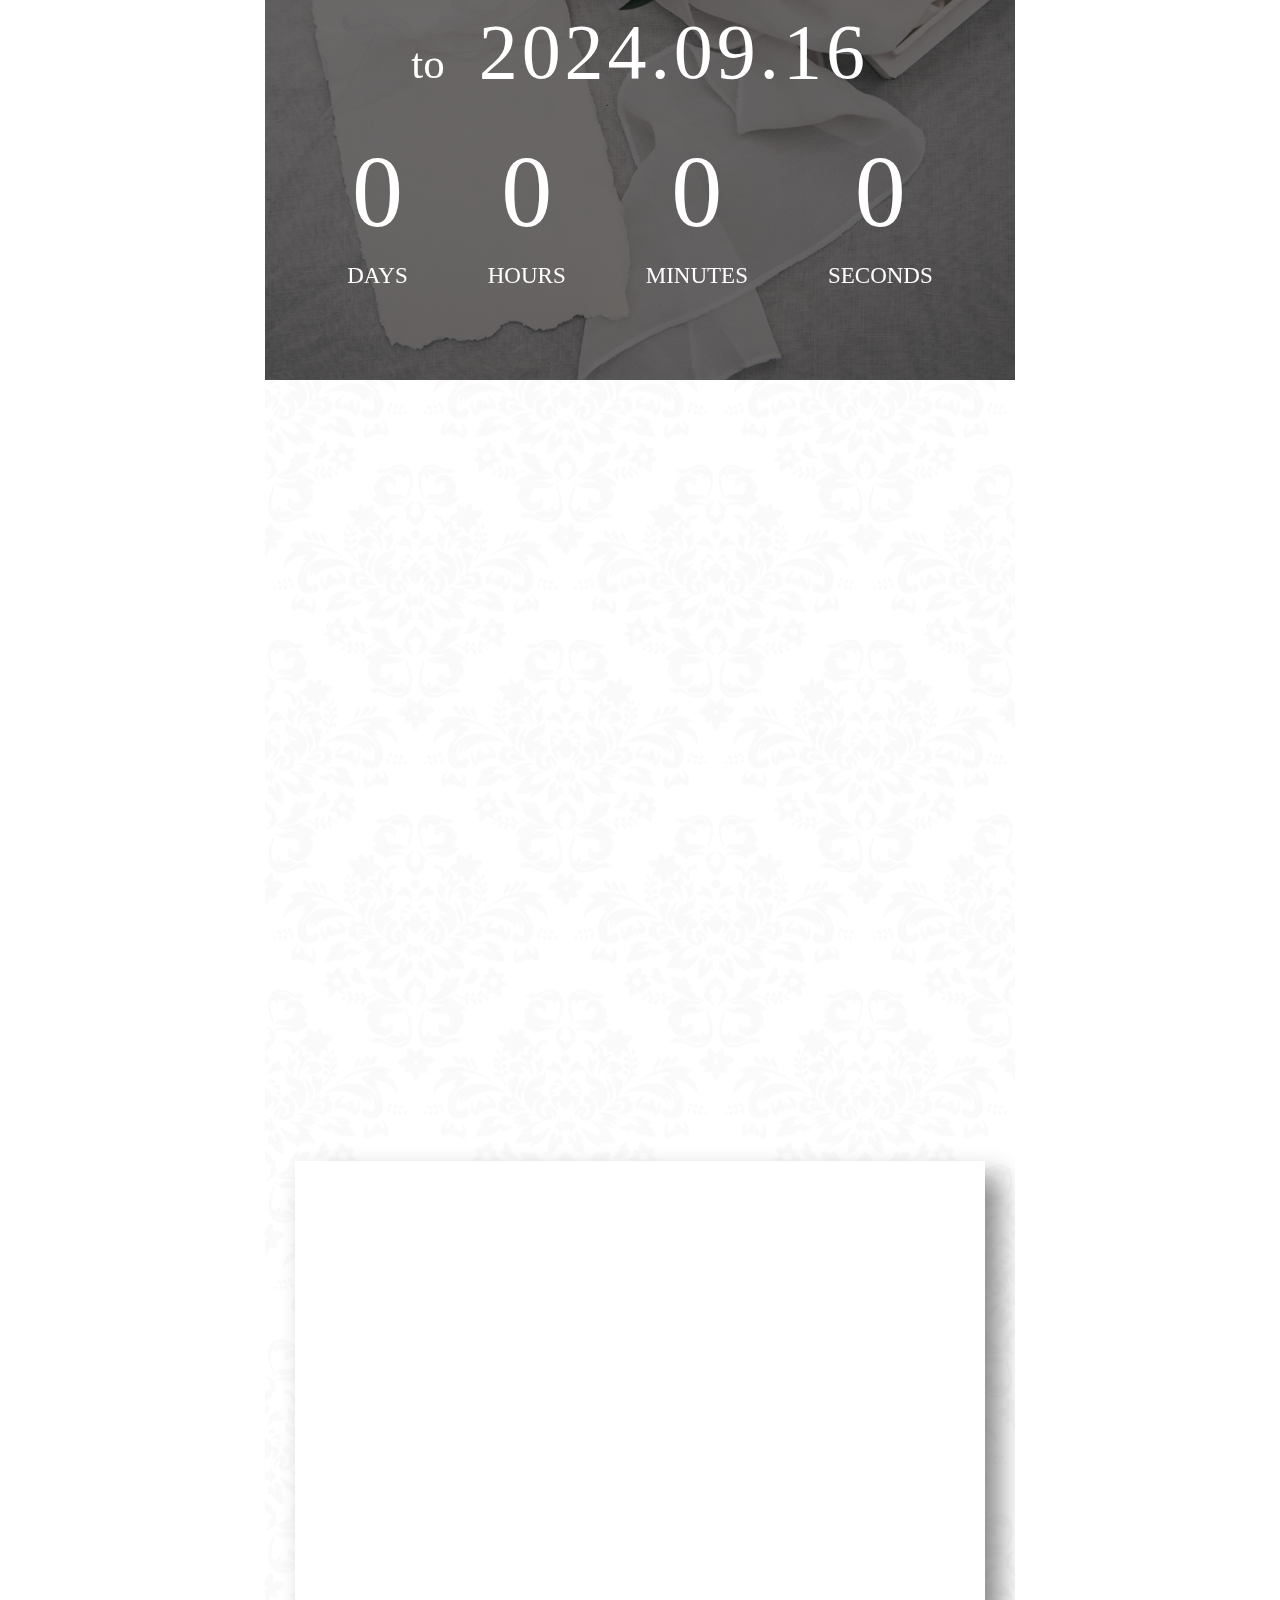
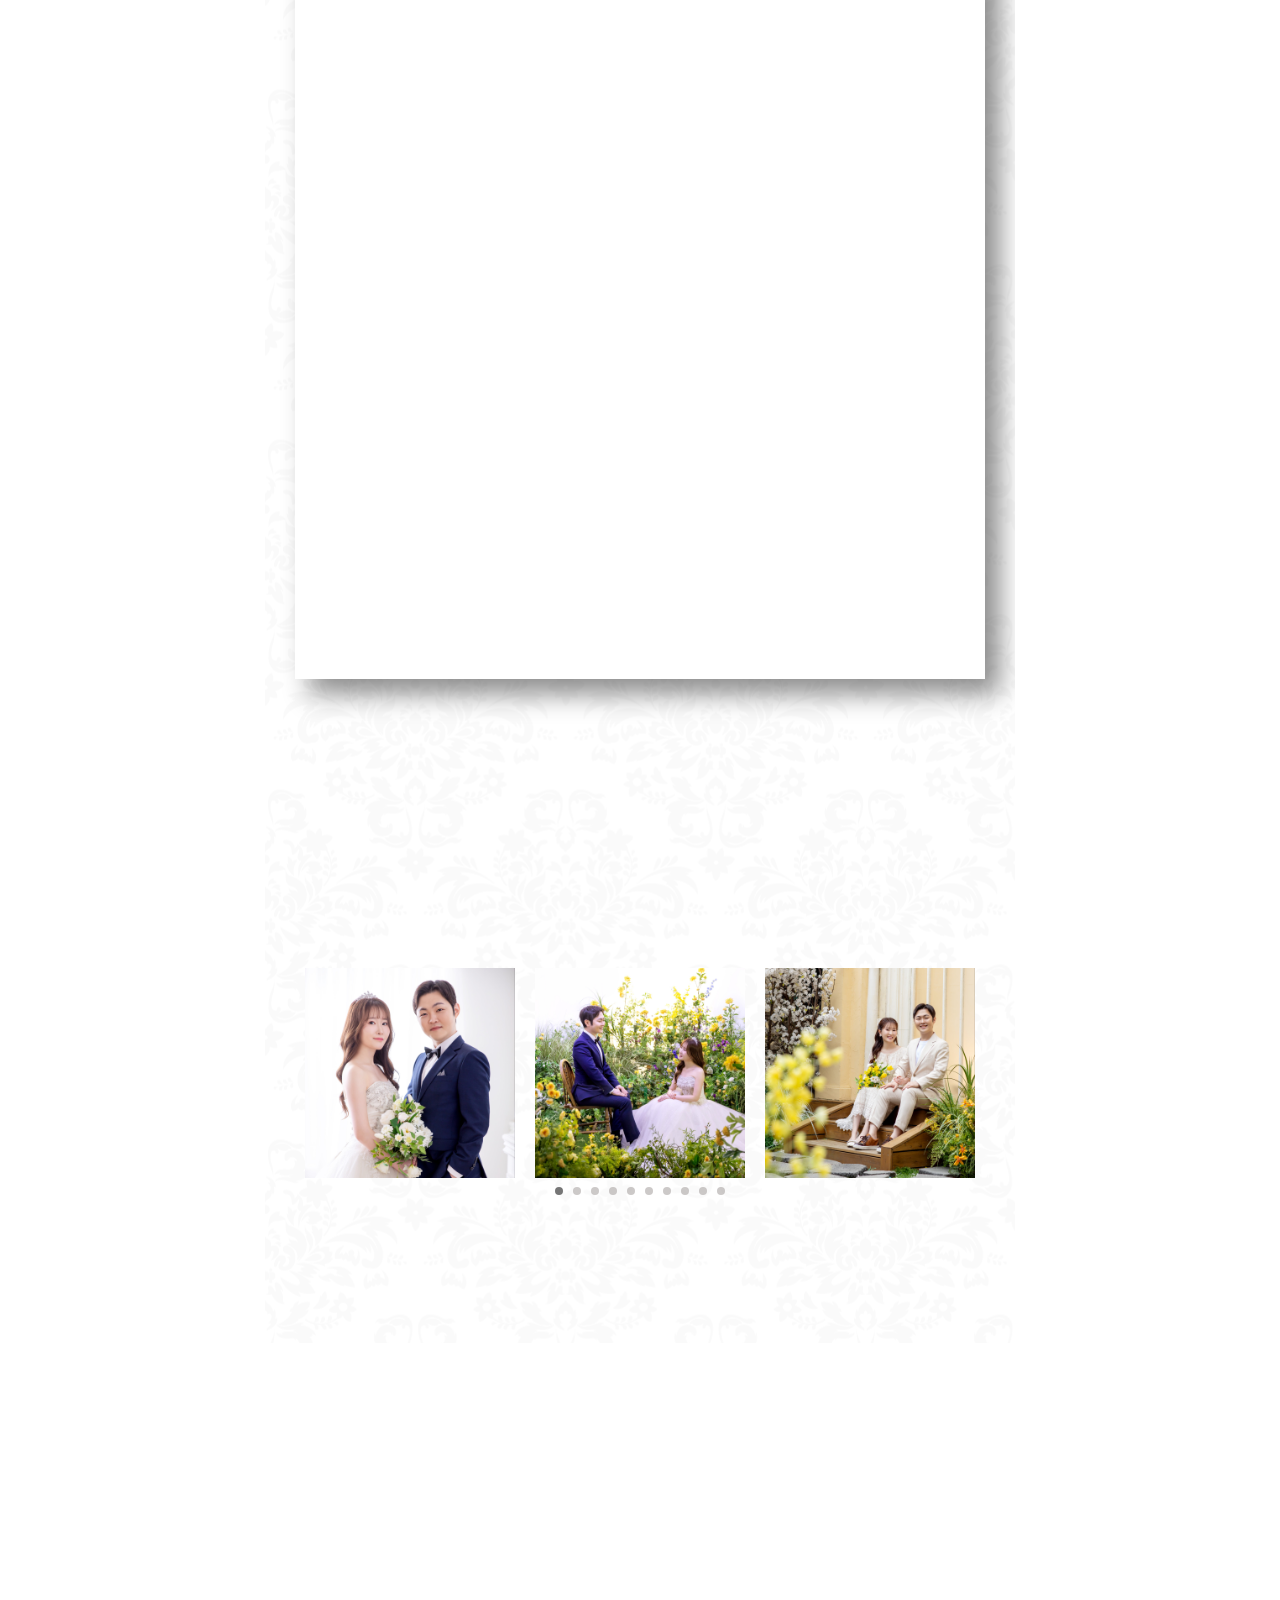
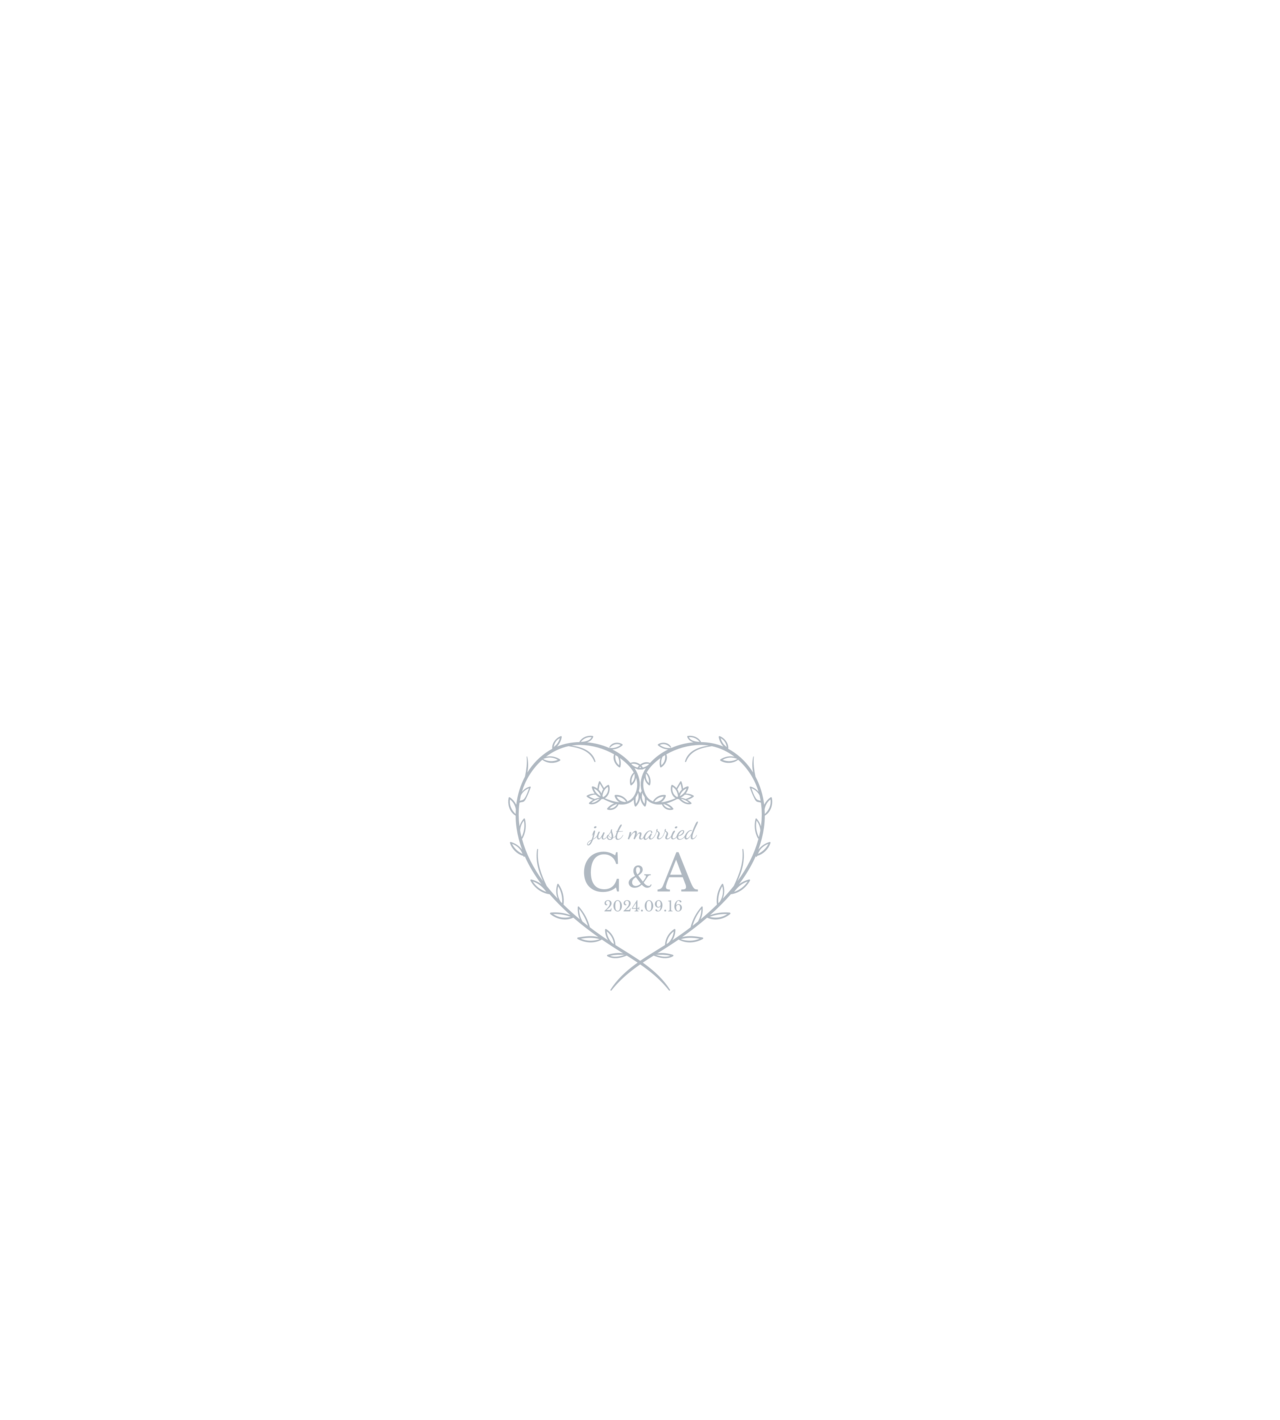
==== commit 344c8460: "2" ====
--- a/wedding-invi.jp/invitation/361748/e71d2806a16.html
+++ b/wedding-invi.jp/invitation/361748/e71d2806a16.html
@@ -359,13 +359,14 @@
                     <h3 class="tm-Heading2_Title">
                       <span class="tm-Heading2_TitleTextEN">Access</span>
                     </h3>
-                  <img src="../../upload_data/welcome_board_image_nfs/361748/Map.jpg?t=1718192881">
-                  <a href="https://maps.app.goo.gl/vKwV284qZ4P5Jwab9">큰 지도 보기</a>
+                    <!-- <img src="../../upload_data/welcome_board_image_nfs/361748/Map.jpg?t=1718192881"> -->
+                    <iframe
+                    src="https://www.google.com/maps/embed?pb=!1m14!1m8!1m3!1d6482.890024806868!2d139.711206!3d35.666043!3m2!1i1024!2i768!4f13.1!3m3!1m2!1s0x60188ca02b05b309%3A0x20f0e462bfe0c532!2sAnniversaire%20Omotesando!5e0!3m2!1sko!2sus!4v1720519978518!5m2!1sko!2sus"
+                    width="600" height="450" style="border:0;" allowfullscreen="" loading="lazy"
+                    referrerpolicy="no-referrer-when-downgrade"></iframe>
                   </div>
-
-                  <iframe src="https://www.google.com/maps/embed?pb=!1m14!1m8!1m3!1d6482.890024806868!2d139.711206!3d35.666043!3m2!1i1024!2i768!4f13.1!3m3!1m2!1s0x60188ca02b05b309%3A0x20f0e462bfe0c532!2sAnniversaire%20Omotesando!5e0!3m2!1sko!2sus!4v1720519978518!5m2!1sko!2sus" width="600" height="450" style="border:0;" allowfullscreen="" loading="lazy" referrerpolicy="no-referrer-when-downgrade"></iframe>
                   <div class="tm-Information_Place" data-aos="fade-up">
-
+                    
                     <p>
                       회장/ Anniversaire Omotesando<br>
                       도쿄도 미나토구 기타아오야마 3-5-30 <br>
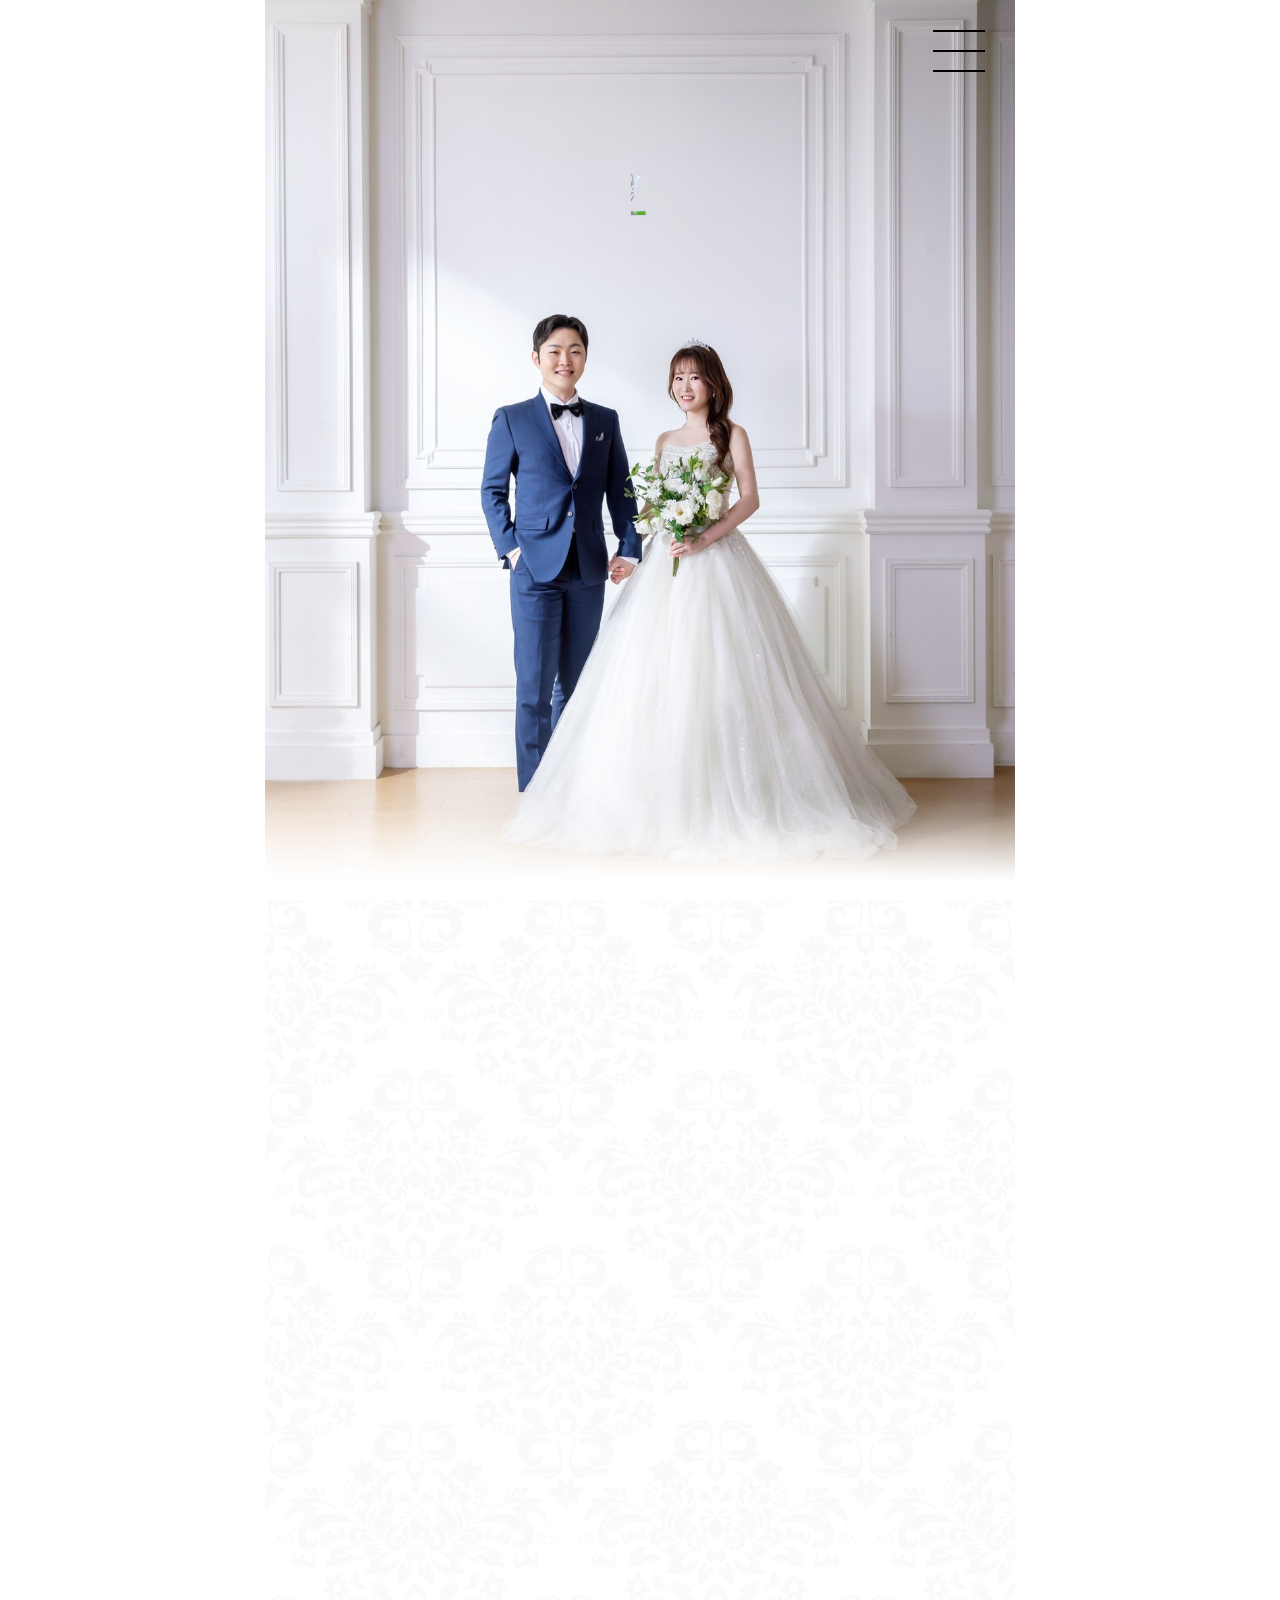
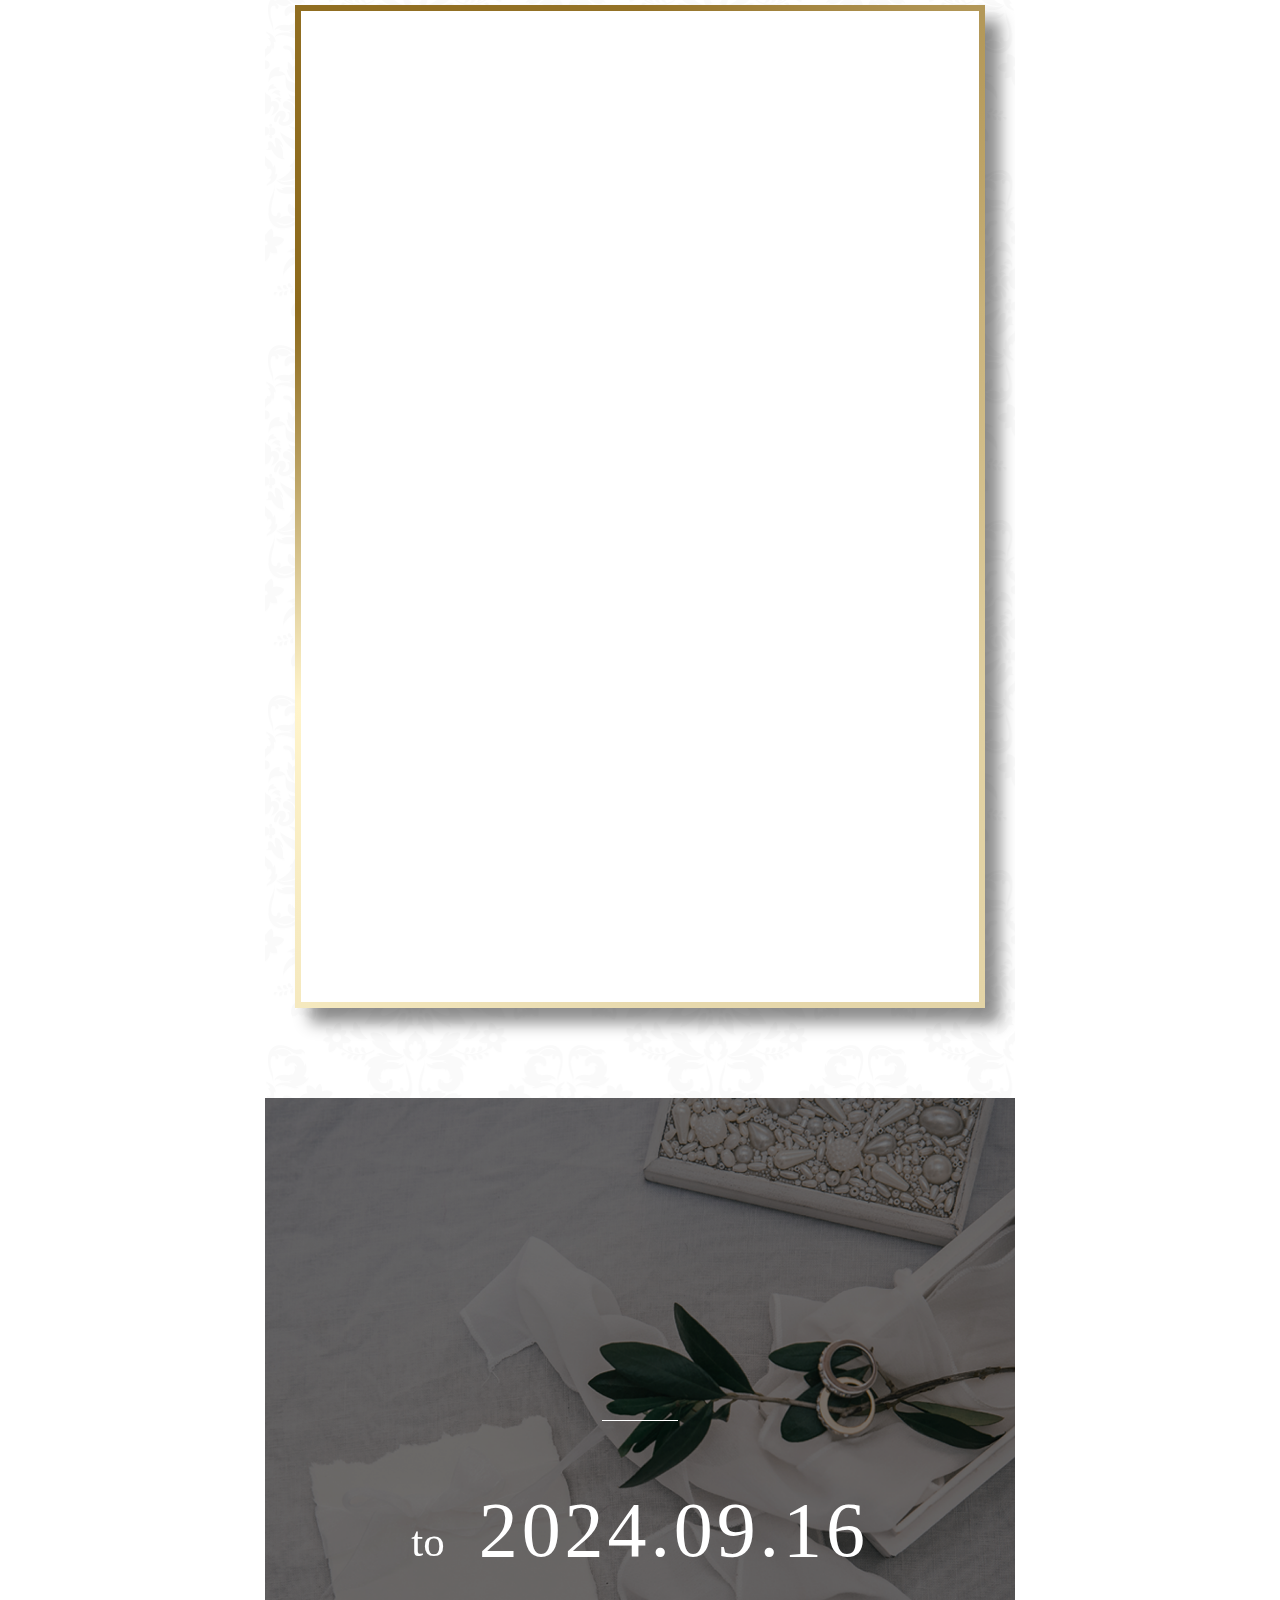
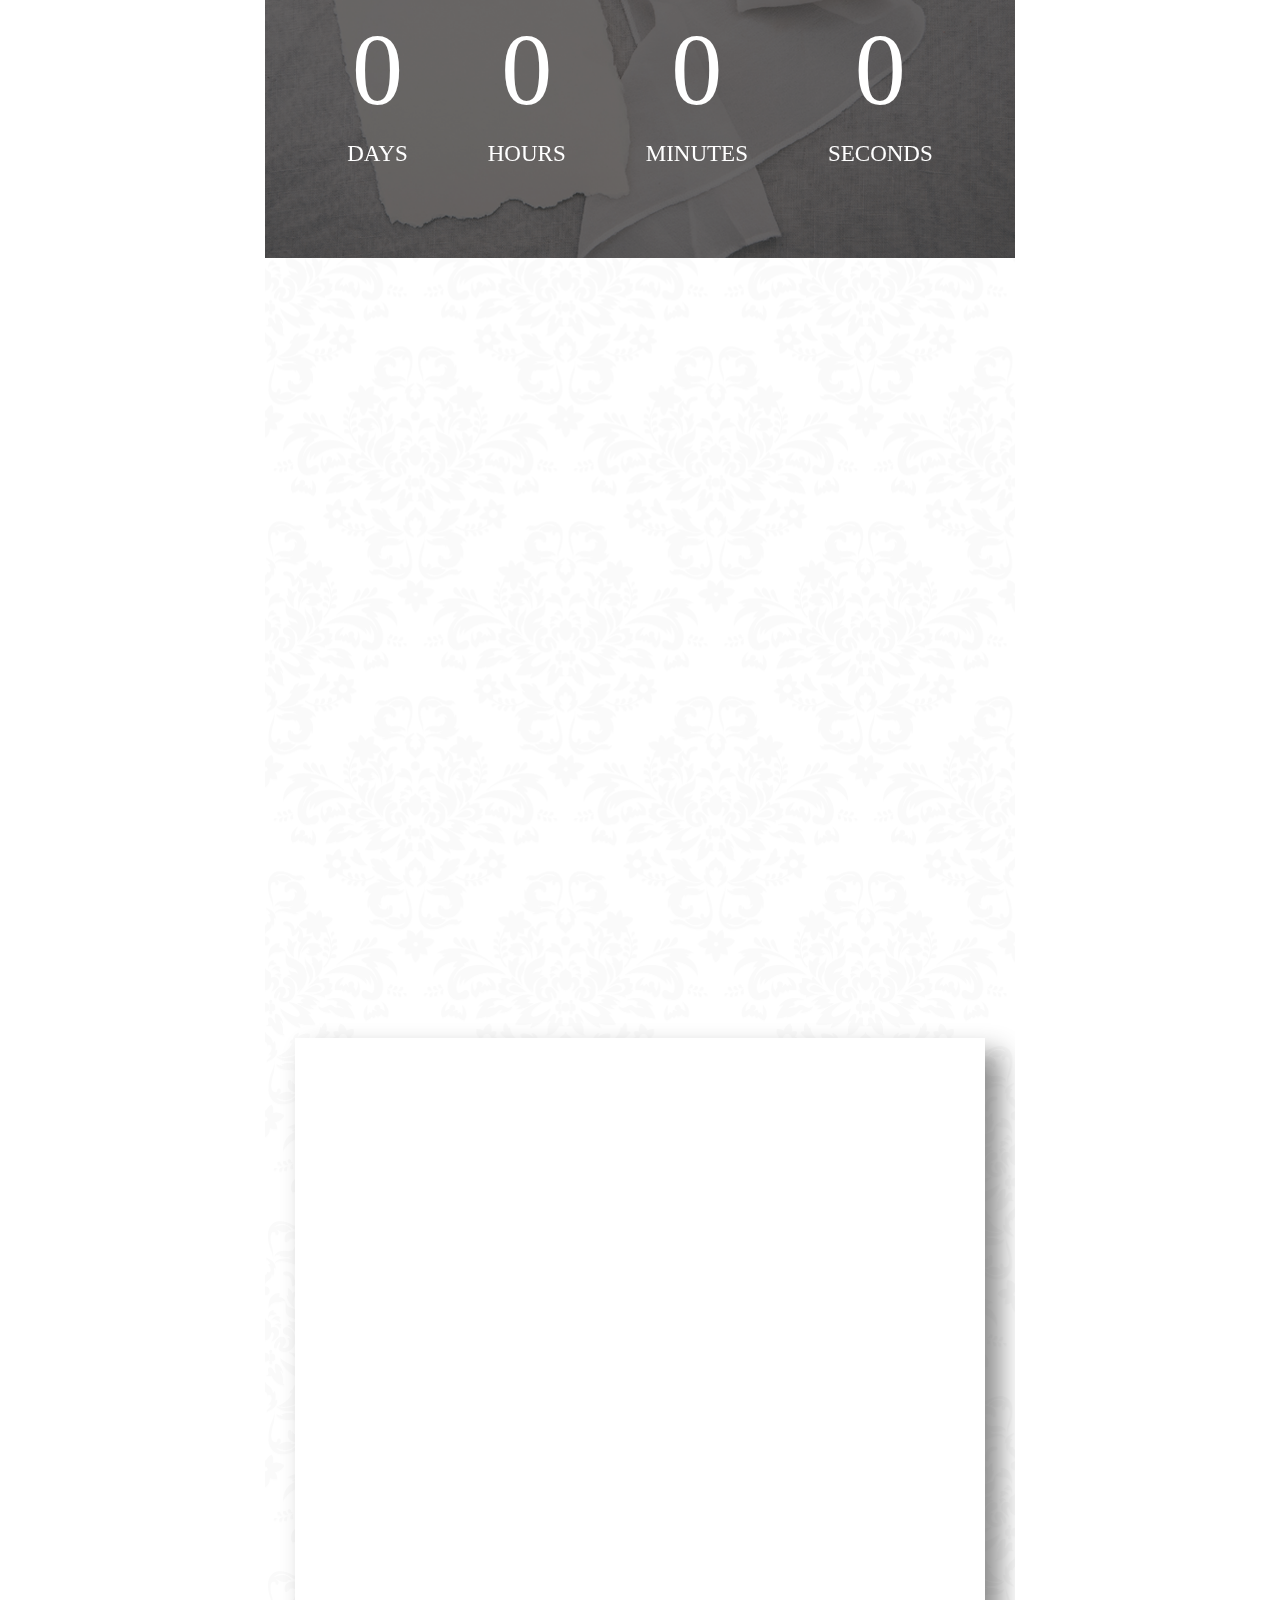
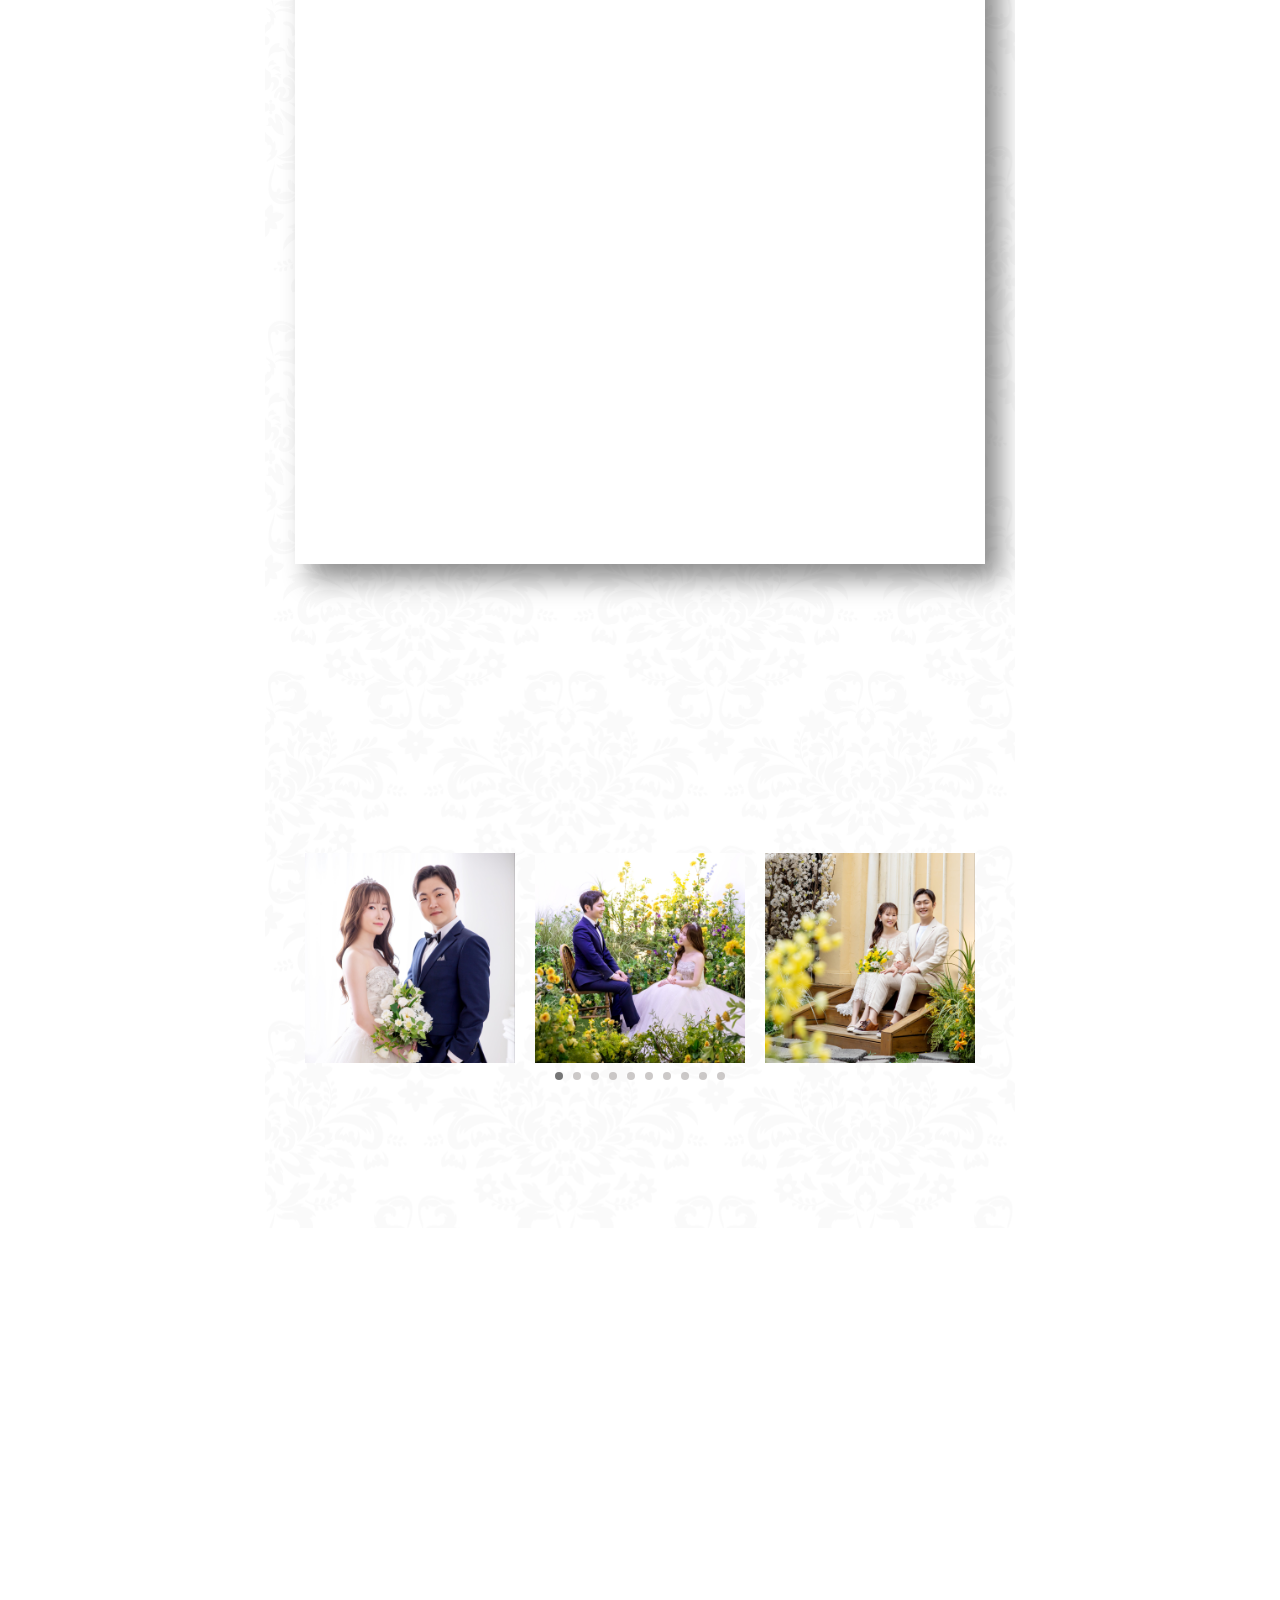
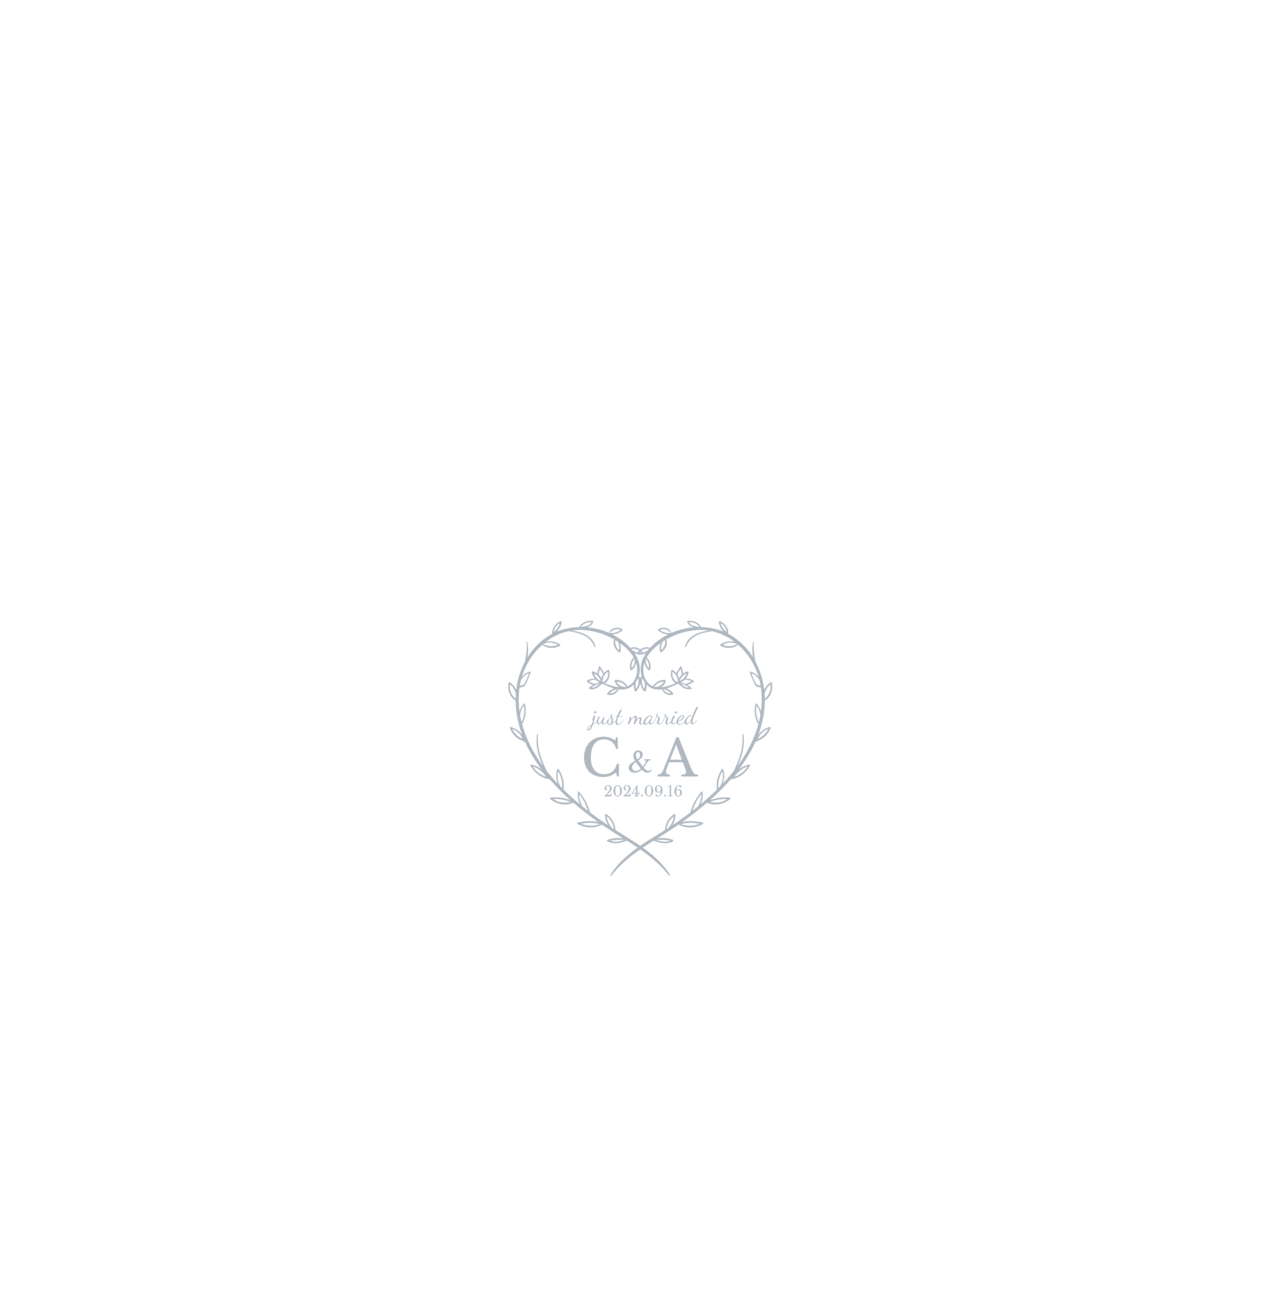
==== commit 9c92782b: "1" ====
--- a/wedding-invi.jp/invitation/361748/e71d2806a16.html
+++ b/wedding-invi.jp/invitation/361748/e71d2806a16.html
@@ -359,11 +359,11 @@
                     <h3 class="tm-Heading2_Title">
                       <span class="tm-Heading2_TitleTextEN">Access</span>
                     </h3>
-                    <!-- <img src="../../upload_data/welcome_board_image_nfs/361748/Map.jpg?t=1718192881"> -->
-                    <iframe
+                    <img src="../../upload_data/welcome_board_image_nfs/361748/Map.jpg?t=1718192881">
+                    <!-- <iframe
                     src="https://www.google.com/maps/embed?pb=!1m14!1m8!1m3!1d6482.890024806868!2d139.711206!3d35.666043!3m2!1i1024!2i768!4f13.1!3m3!1m2!1s0x60188ca02b05b309%3A0x20f0e462bfe0c532!2sAnniversaire%20Omotesando!5e0!3m2!1sko!2sus!4v1720519978518!5m2!1sko!2sus"
                     width="600" height="450" style="border:0;" allowfullscreen="" loading="lazy"
-                    referrerpolicy="no-referrer-when-downgrade"></iframe>
+                    referrerpolicy="no-referrer-when-downgrade"></iframe> -->
                   </div>
                   <div class="tm-Information_Place" data-aos="fade-up">
                     
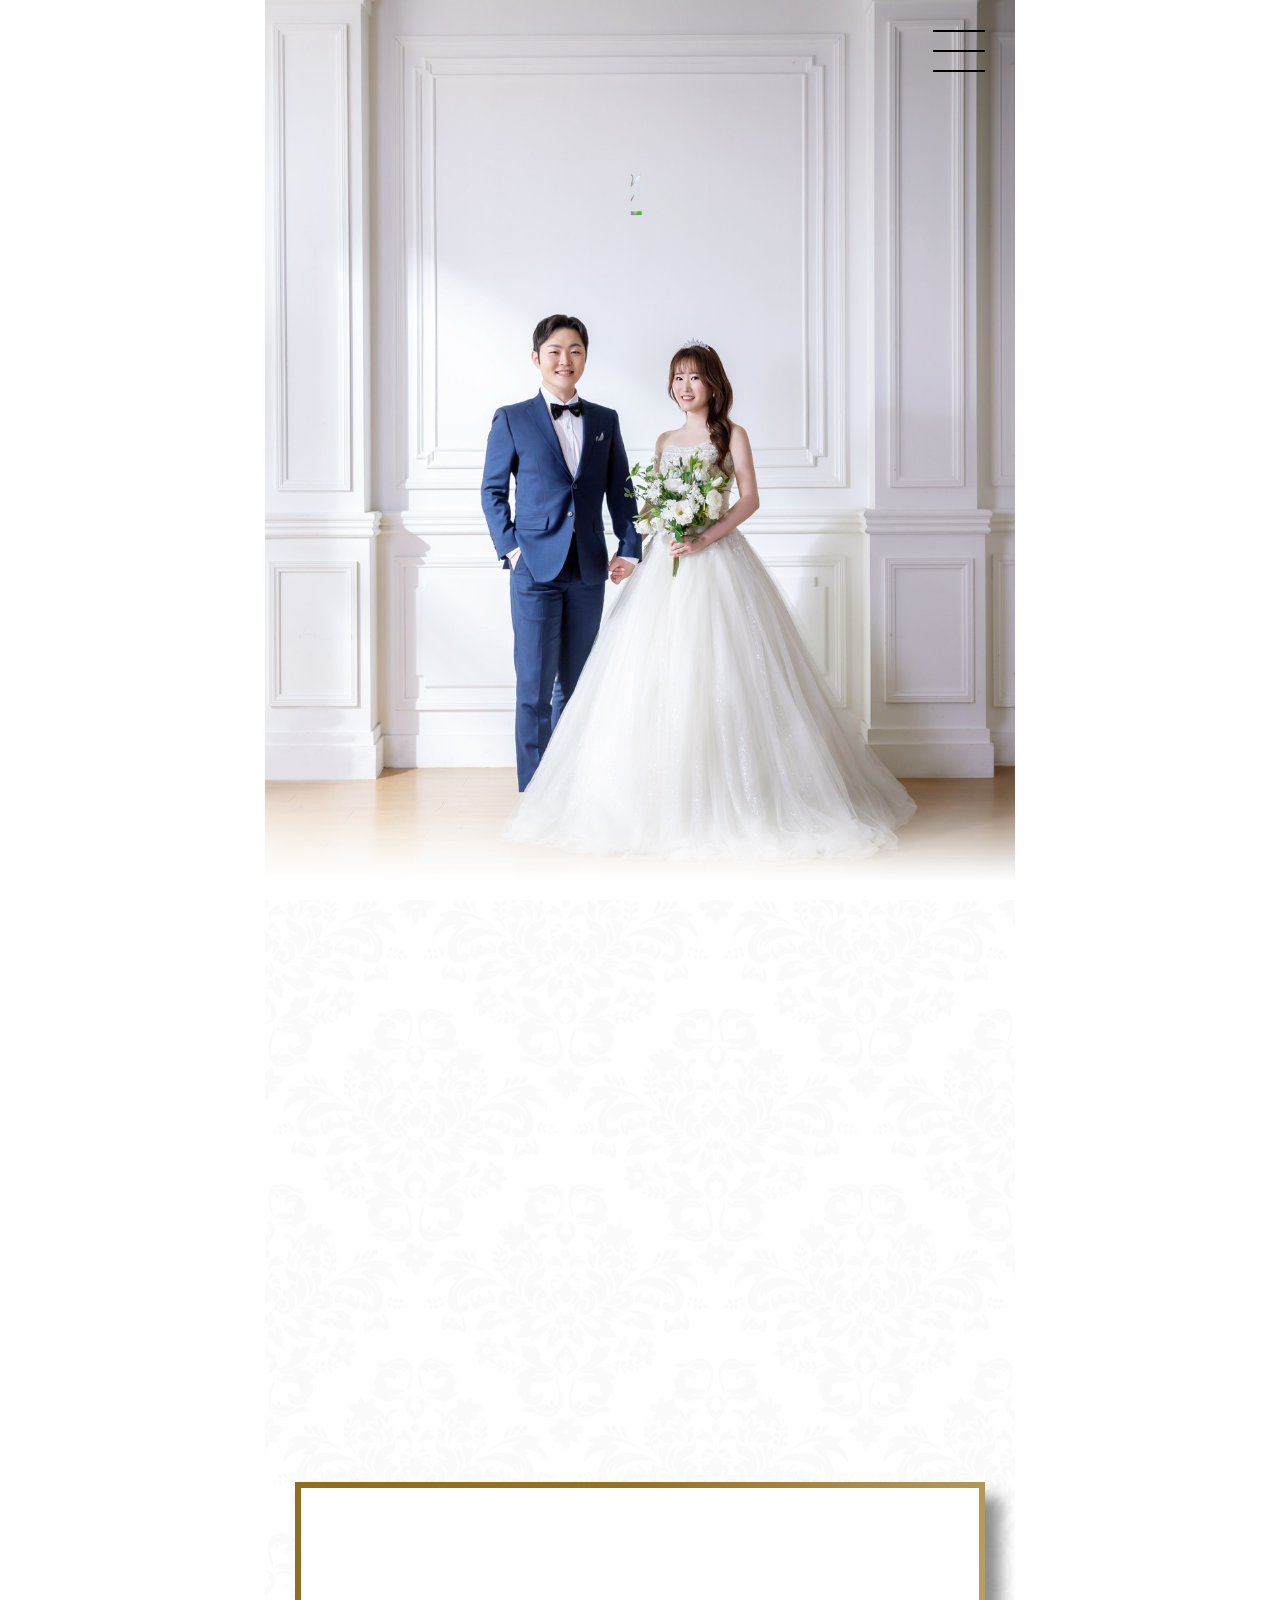
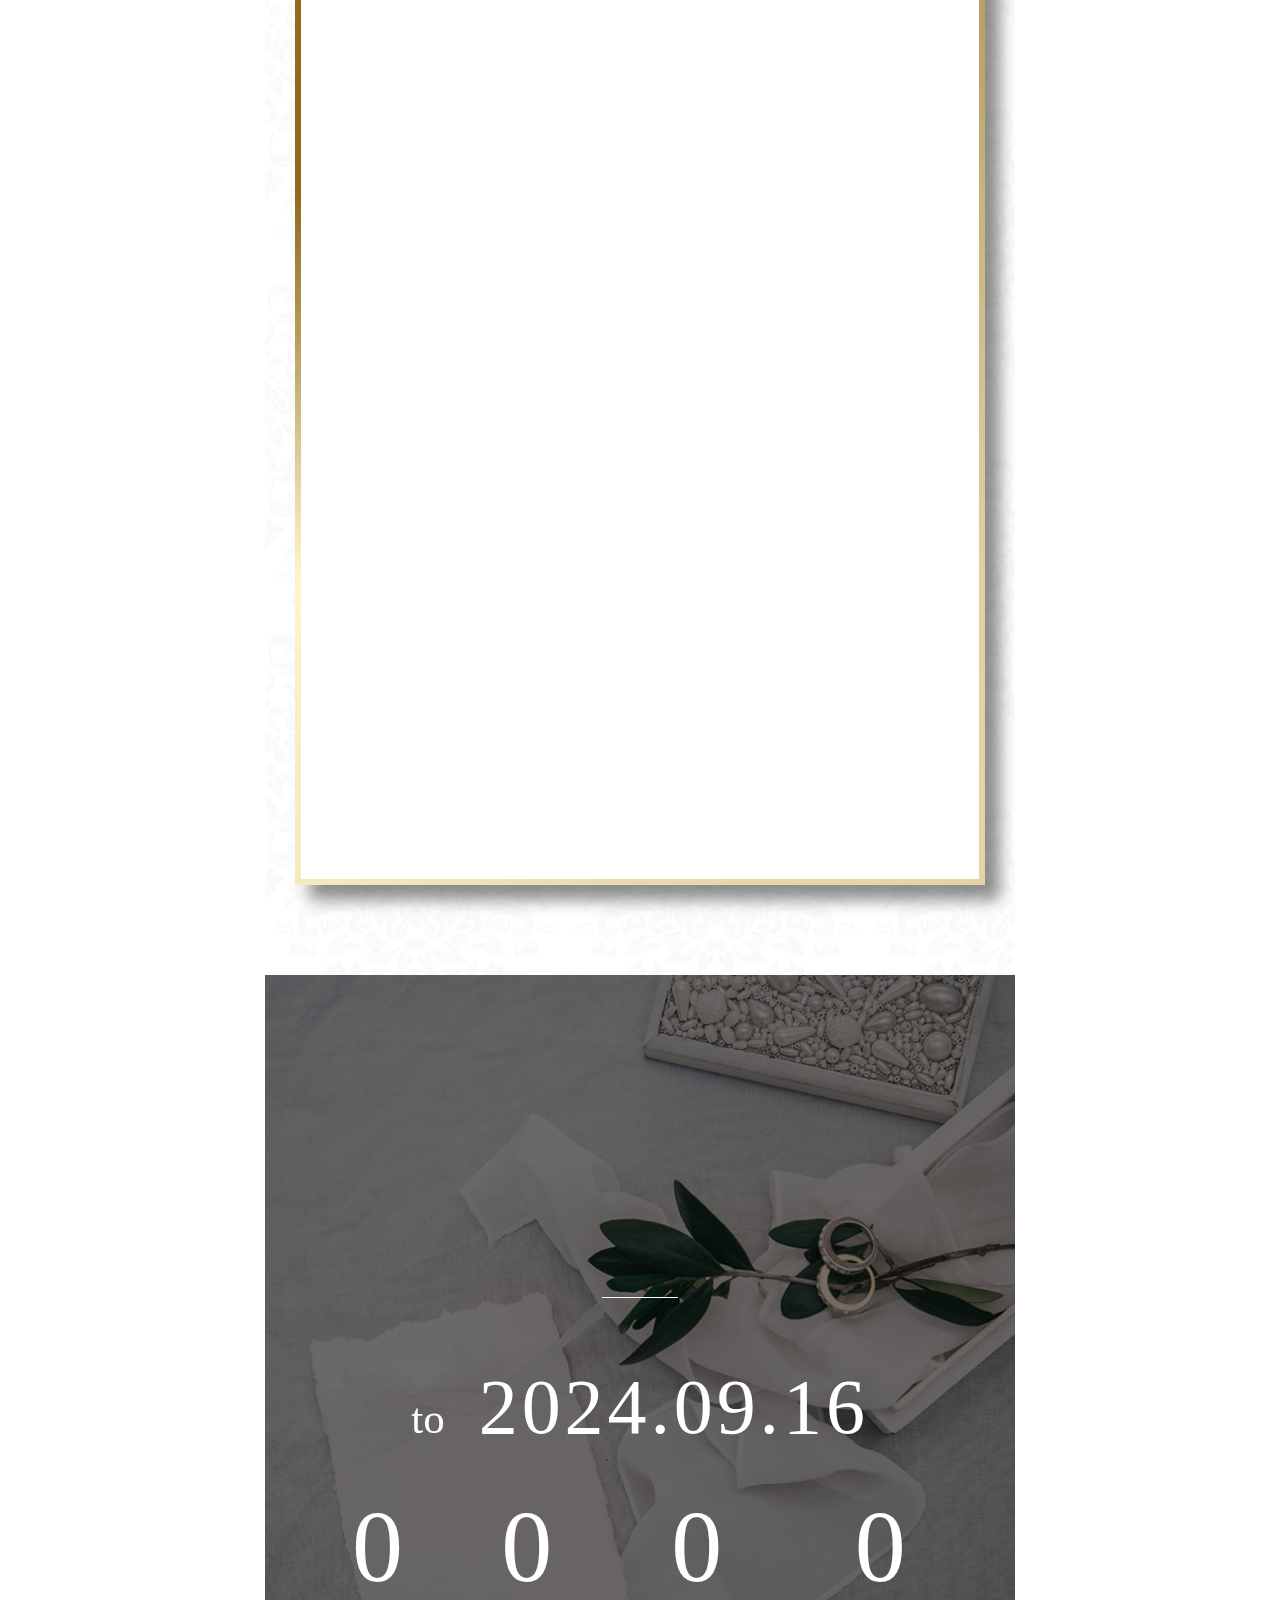
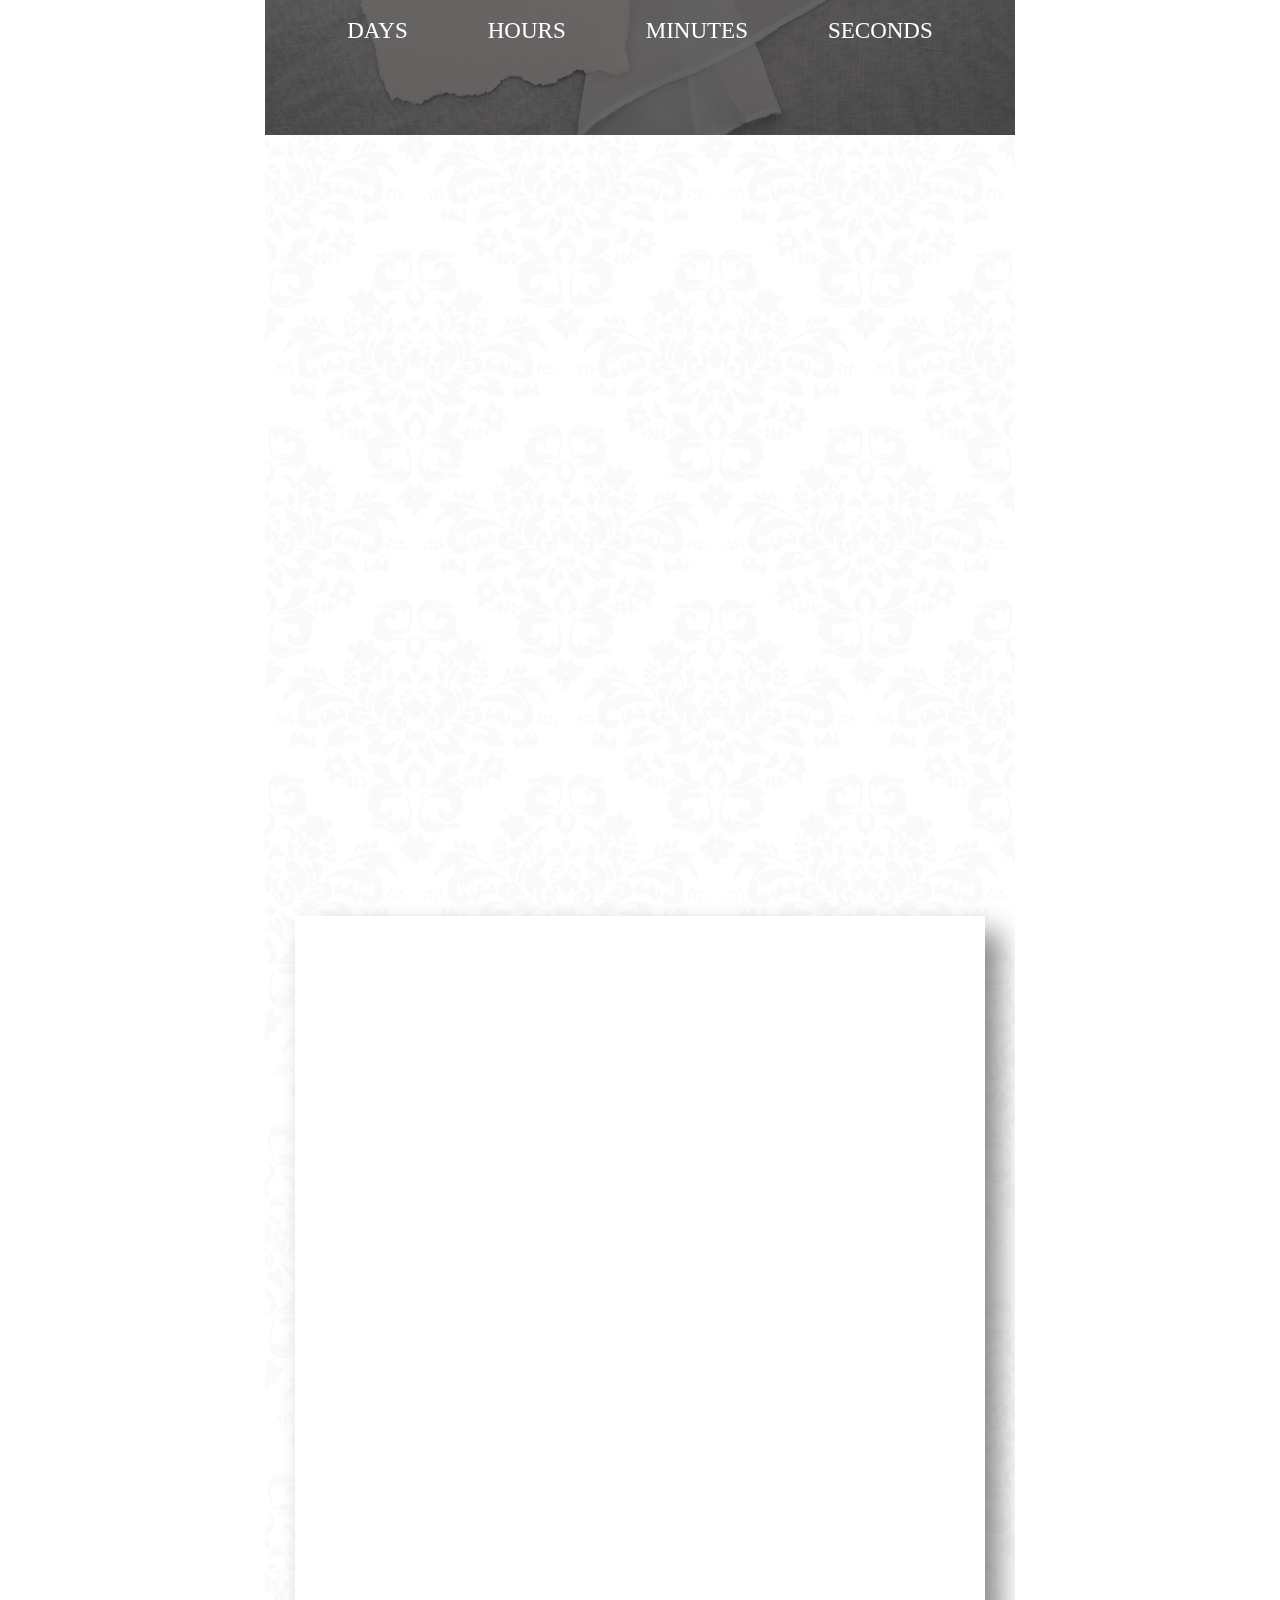
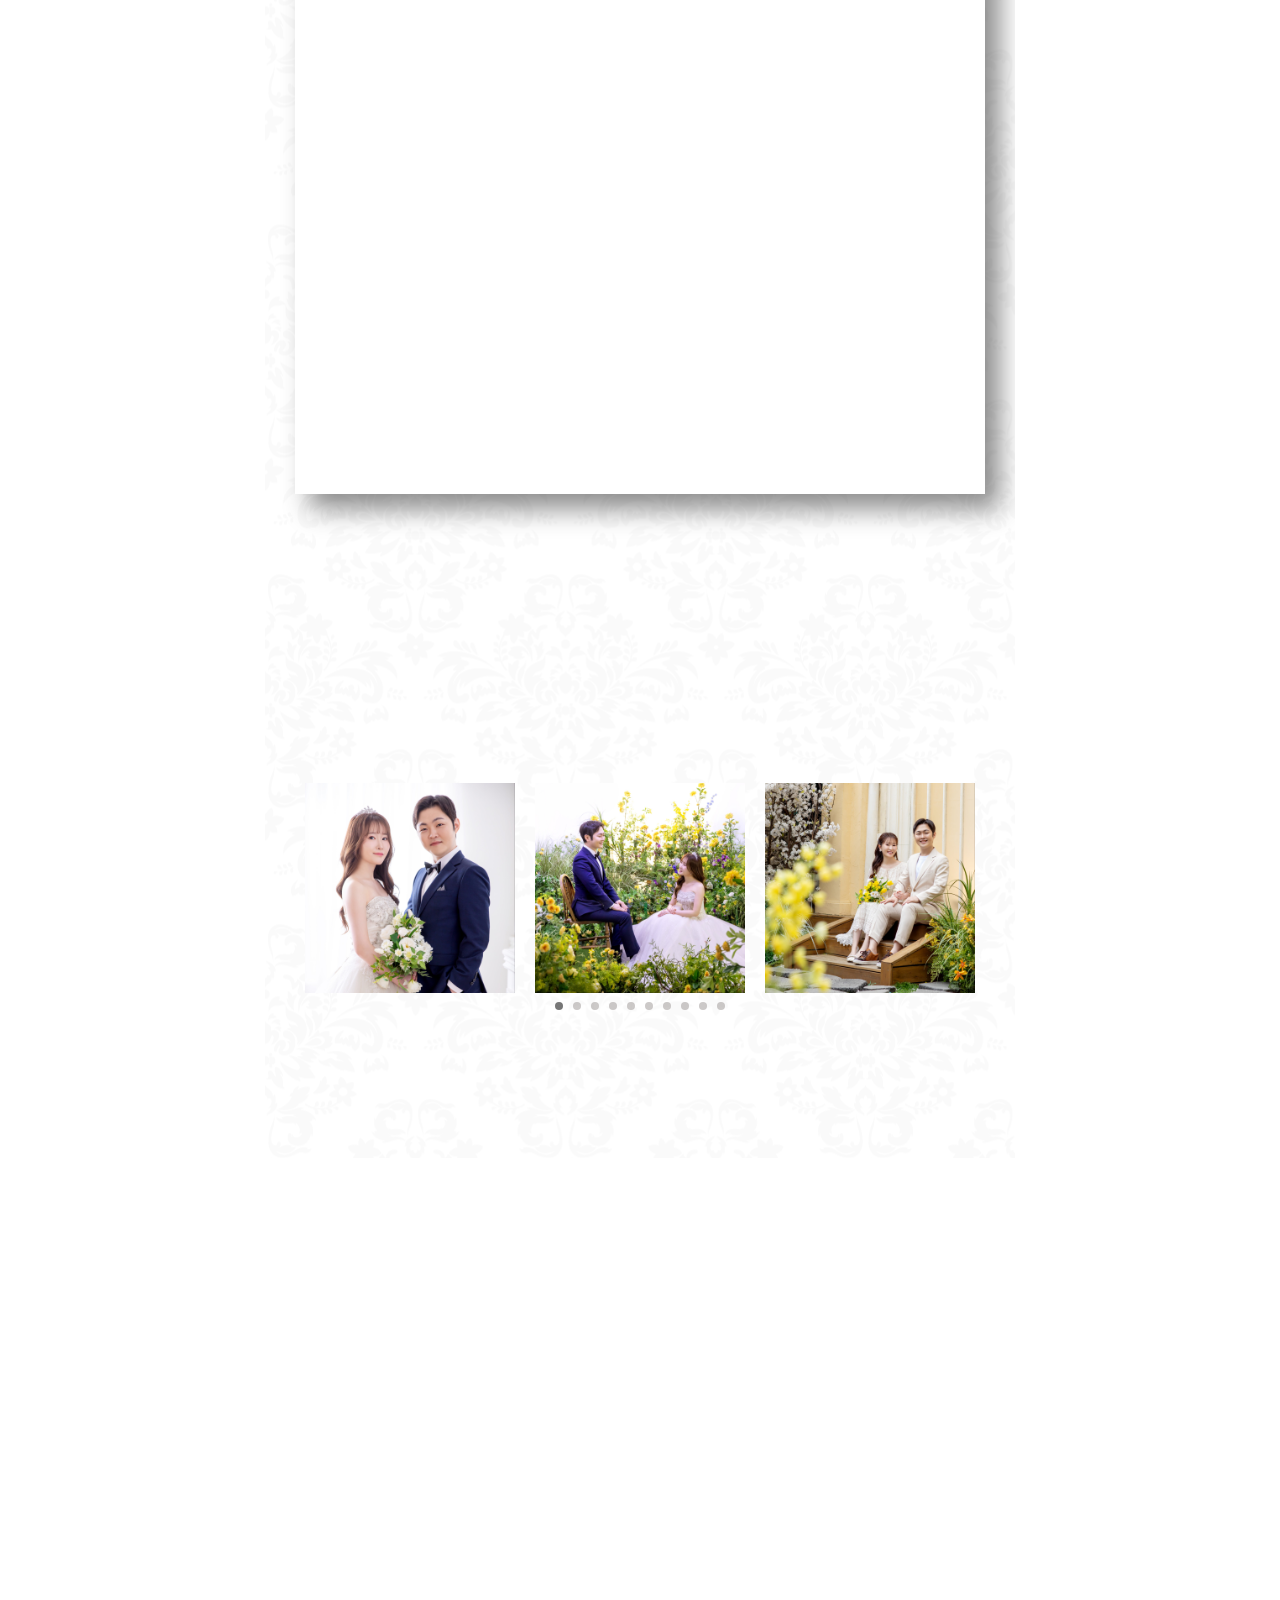
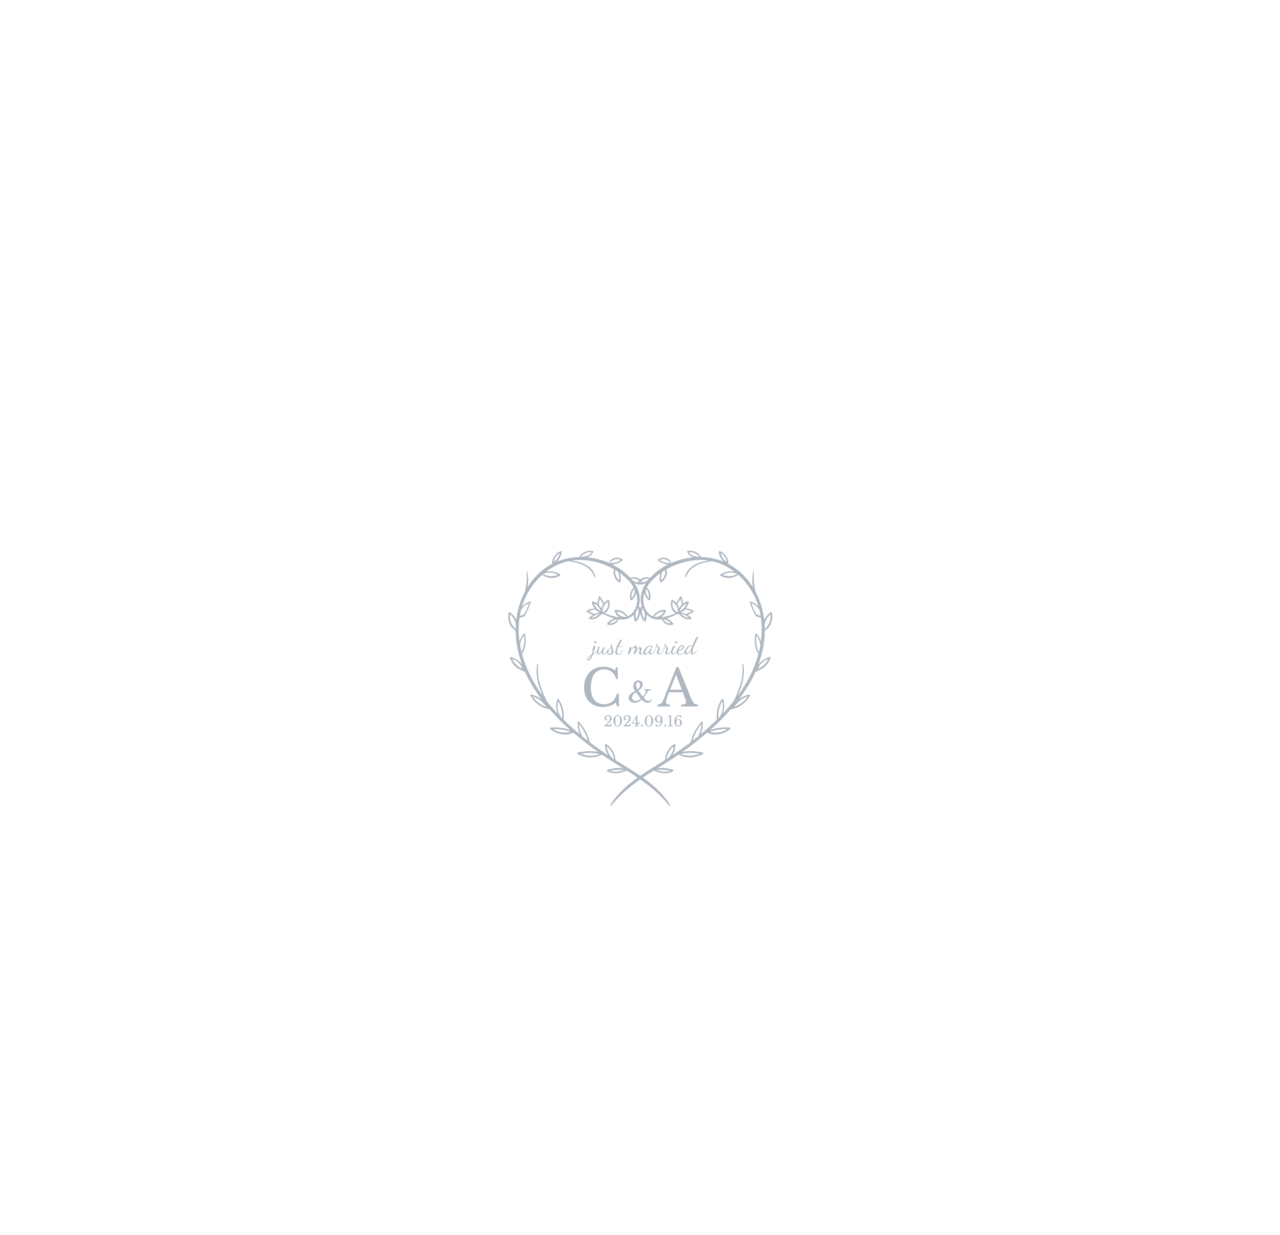
==== commit 59c01681: "1" ====
--- a/wedding-invi.jp/invitation/361748/e71d2806a16.html
+++ b/wedding-invi.jp/invitation/361748/e71d2806a16.html
@@ -366,7 +366,10 @@
                     referrerpolicy="no-referrer-when-downgrade"></iframe> -->
                   </div>
                   <div class="tm-Information_Place" data-aos="fade-up">
-                    
+                    <p>
+                      <a href="https://maps.app.goo.gl/vKwV284qZ4P5Jwab9"
+                        target="_blank">큰 지도 보기</a>
+                    </p>
                     <p>
                       회장/ Anniversaire Omotesando<br>
                       도쿄도 미나토구 기타아오야마 3-5-30 <br>
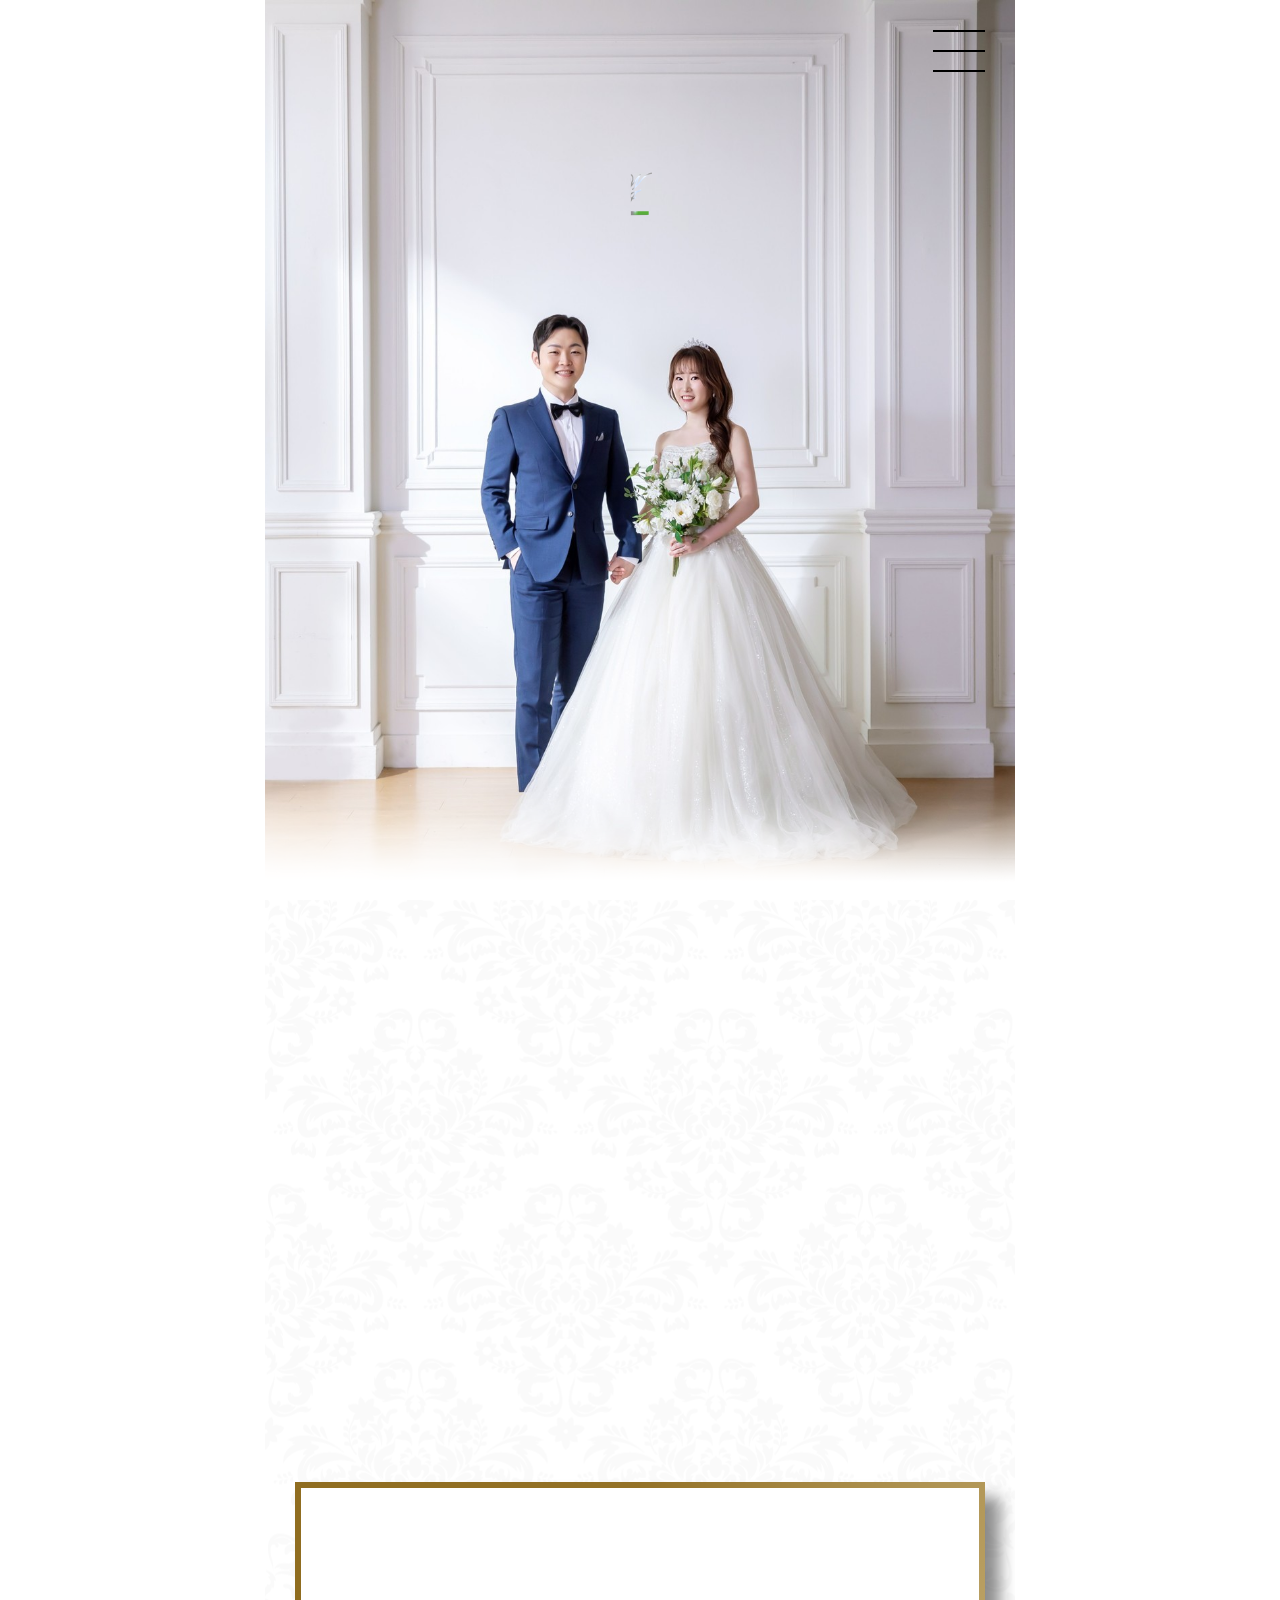
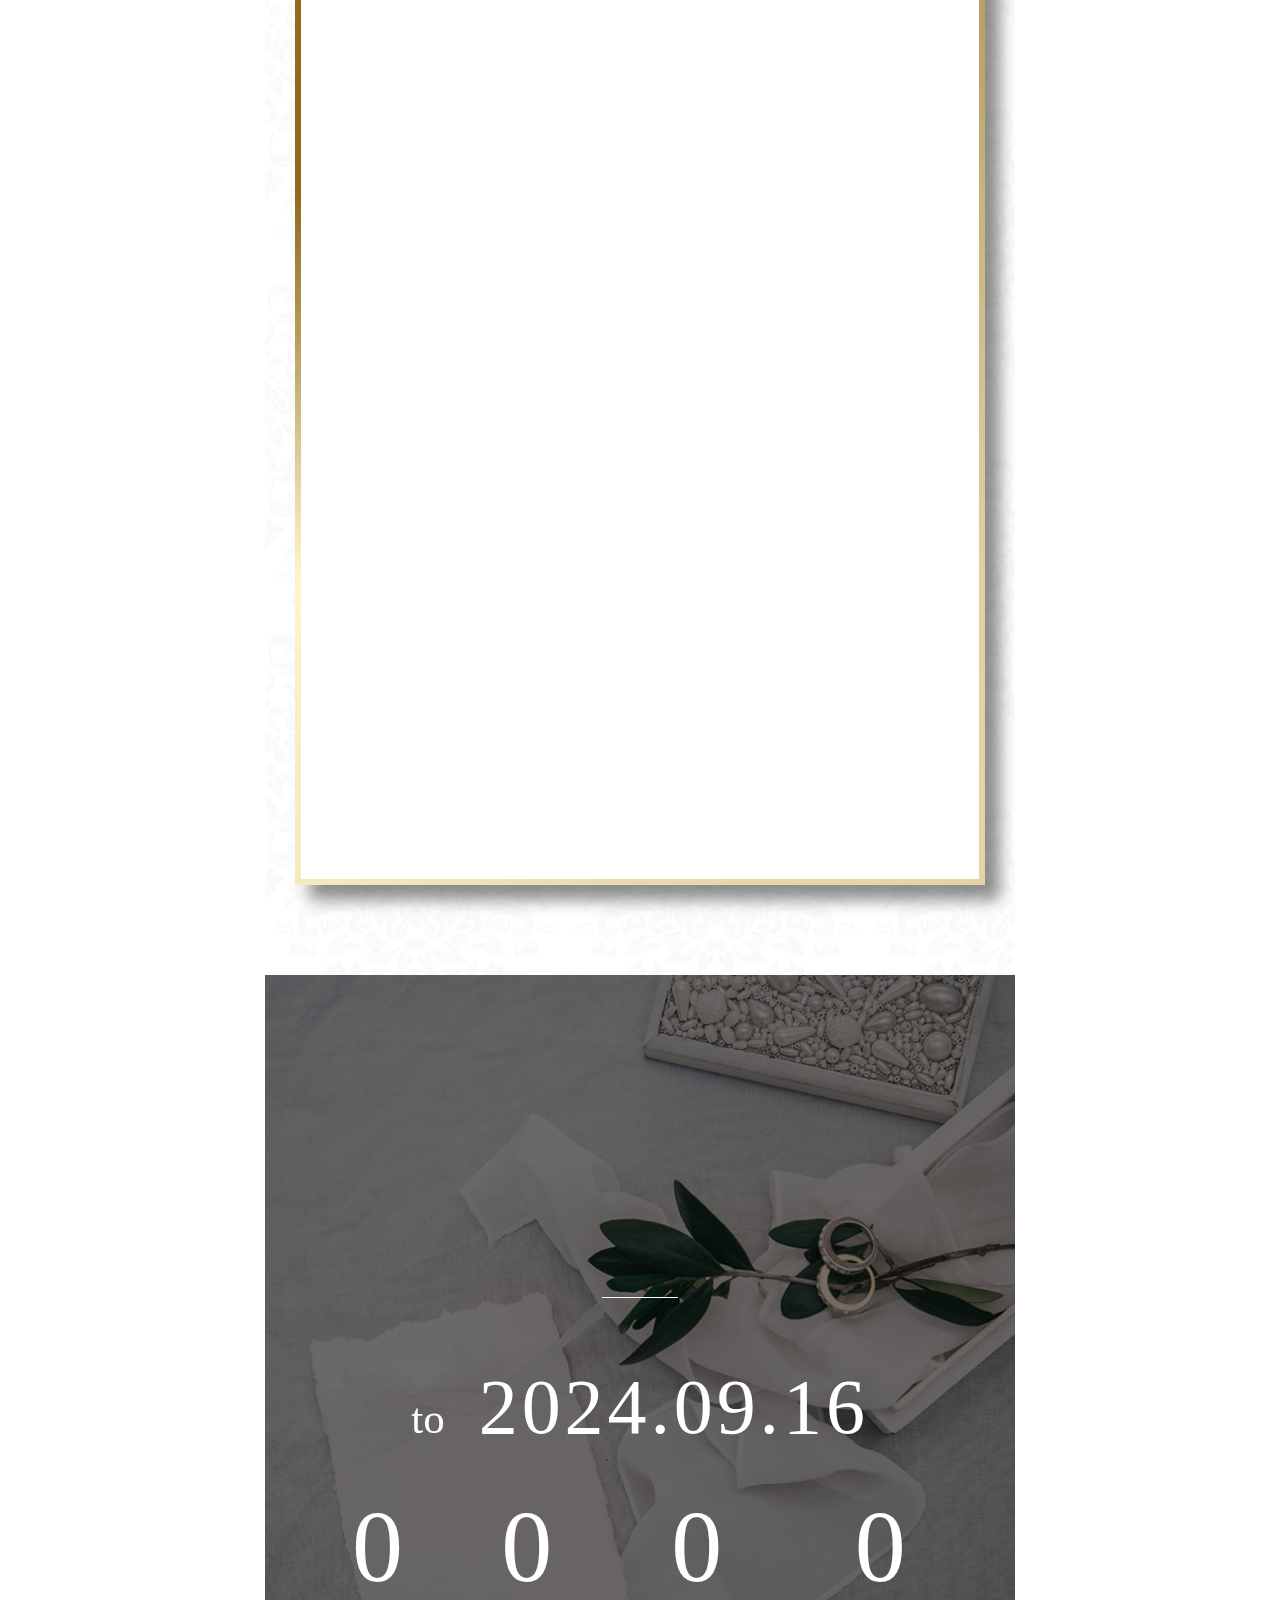
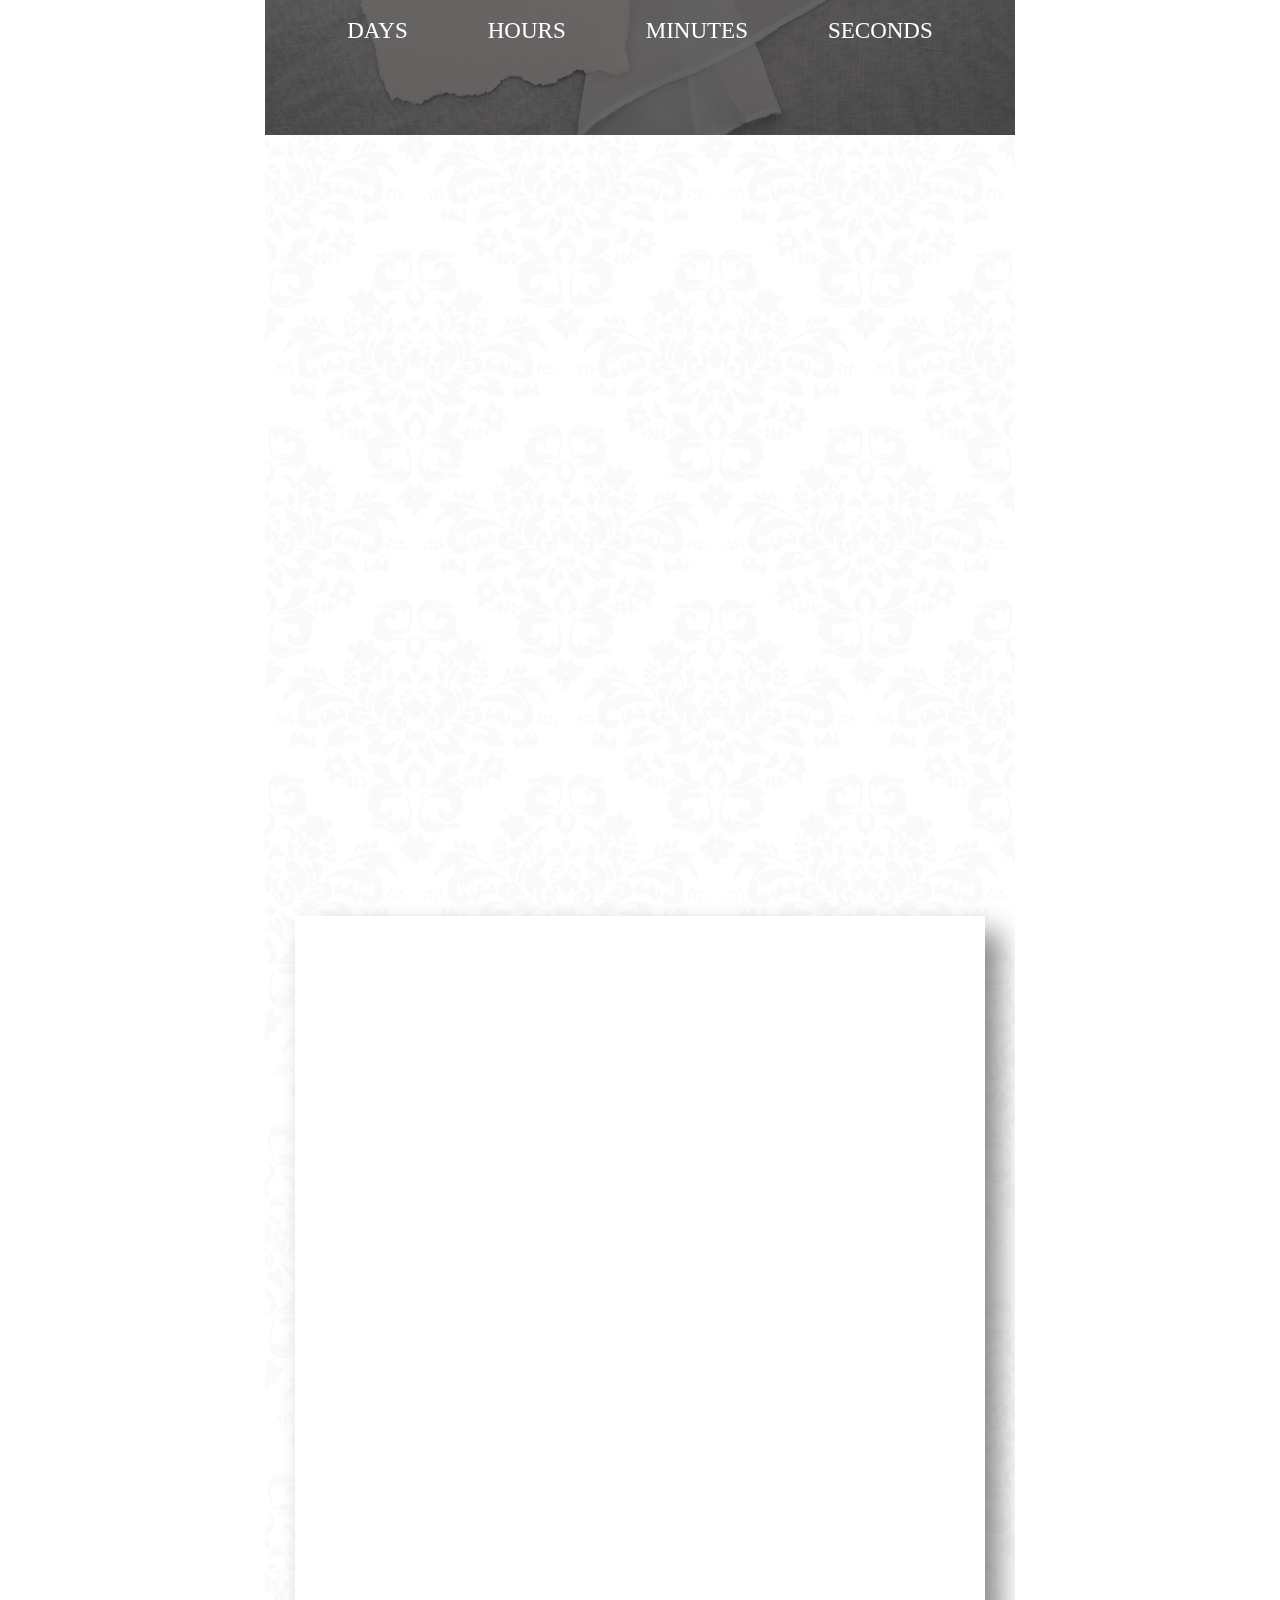
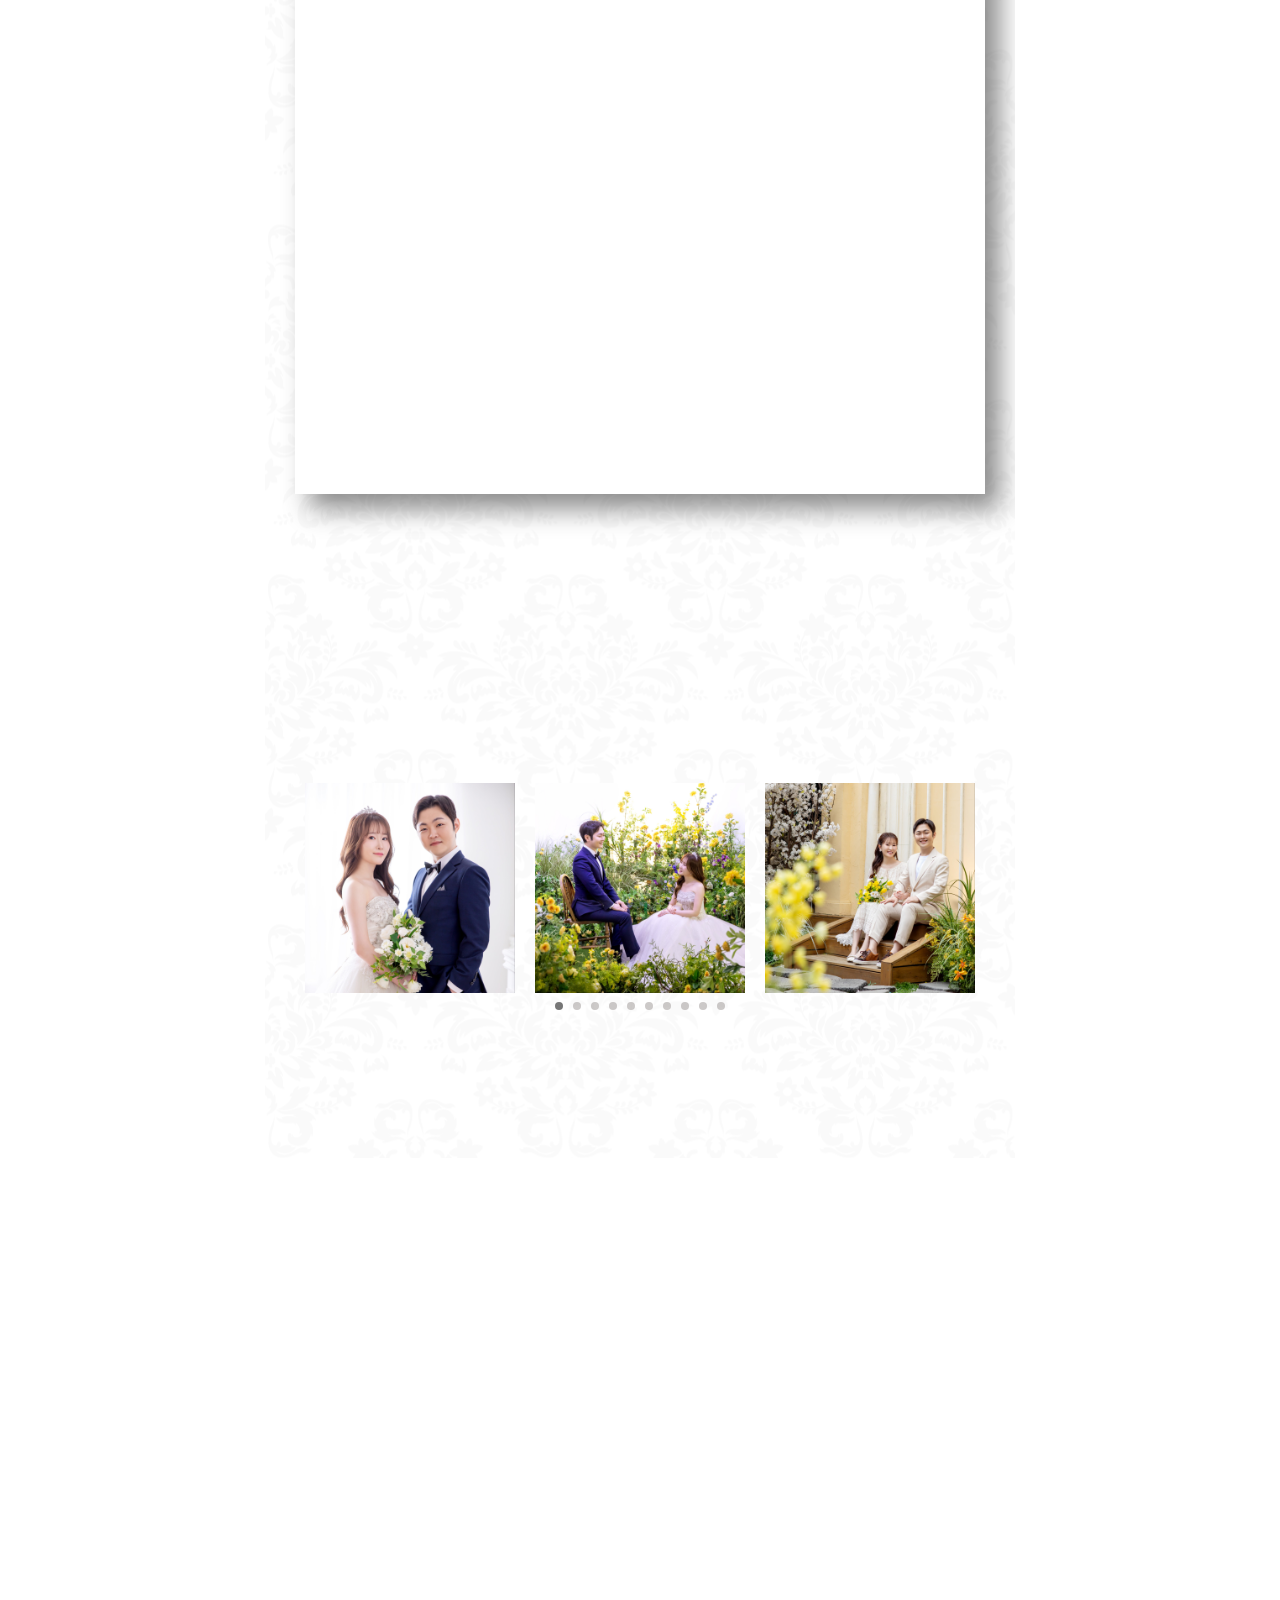
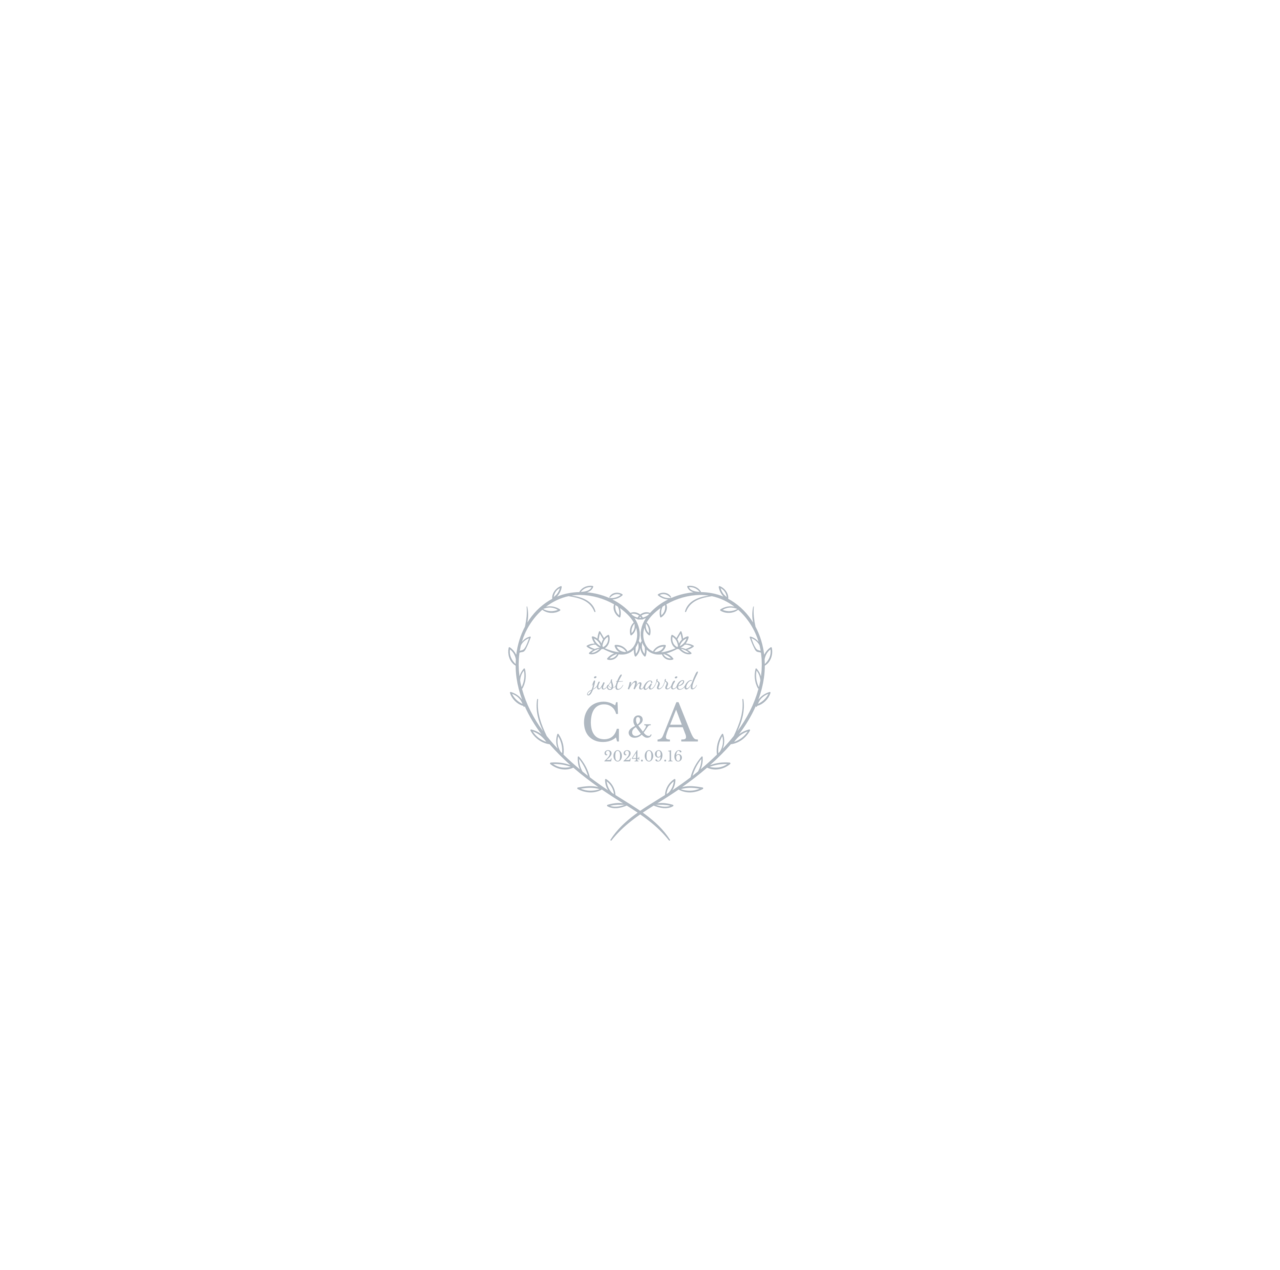
==== commit 55b047db: "1" ====
--- a/wedding-invi.jp/invitation/361748/e71d2806a16.html
+++ b/wedding-invi.jp/invitation/361748/e71d2806a16.html
@@ -497,7 +497,8 @@
               <!-- 계좌 -->
               <div class="tm-POA_Form form-Main" data-aos="fade-up" data-aos-delay="300">
                 <p>
-                  축하의 마음을 담아 축의금을 전달해보세요
+                  참석이 어려우신 분들을 위해 계좌번호를 기재하였습니다.
+                  <br>너그러이 양해하여 주시기 바랍니다.
                 </p>
                 <form accept-charset="UTF-8" action="https://wedding-invi.jp/invitation/361748/e71d2806a16/confirm"
                   class="c_invitation_guest_form" id="new_guest" method="post" name="party_info_form">
